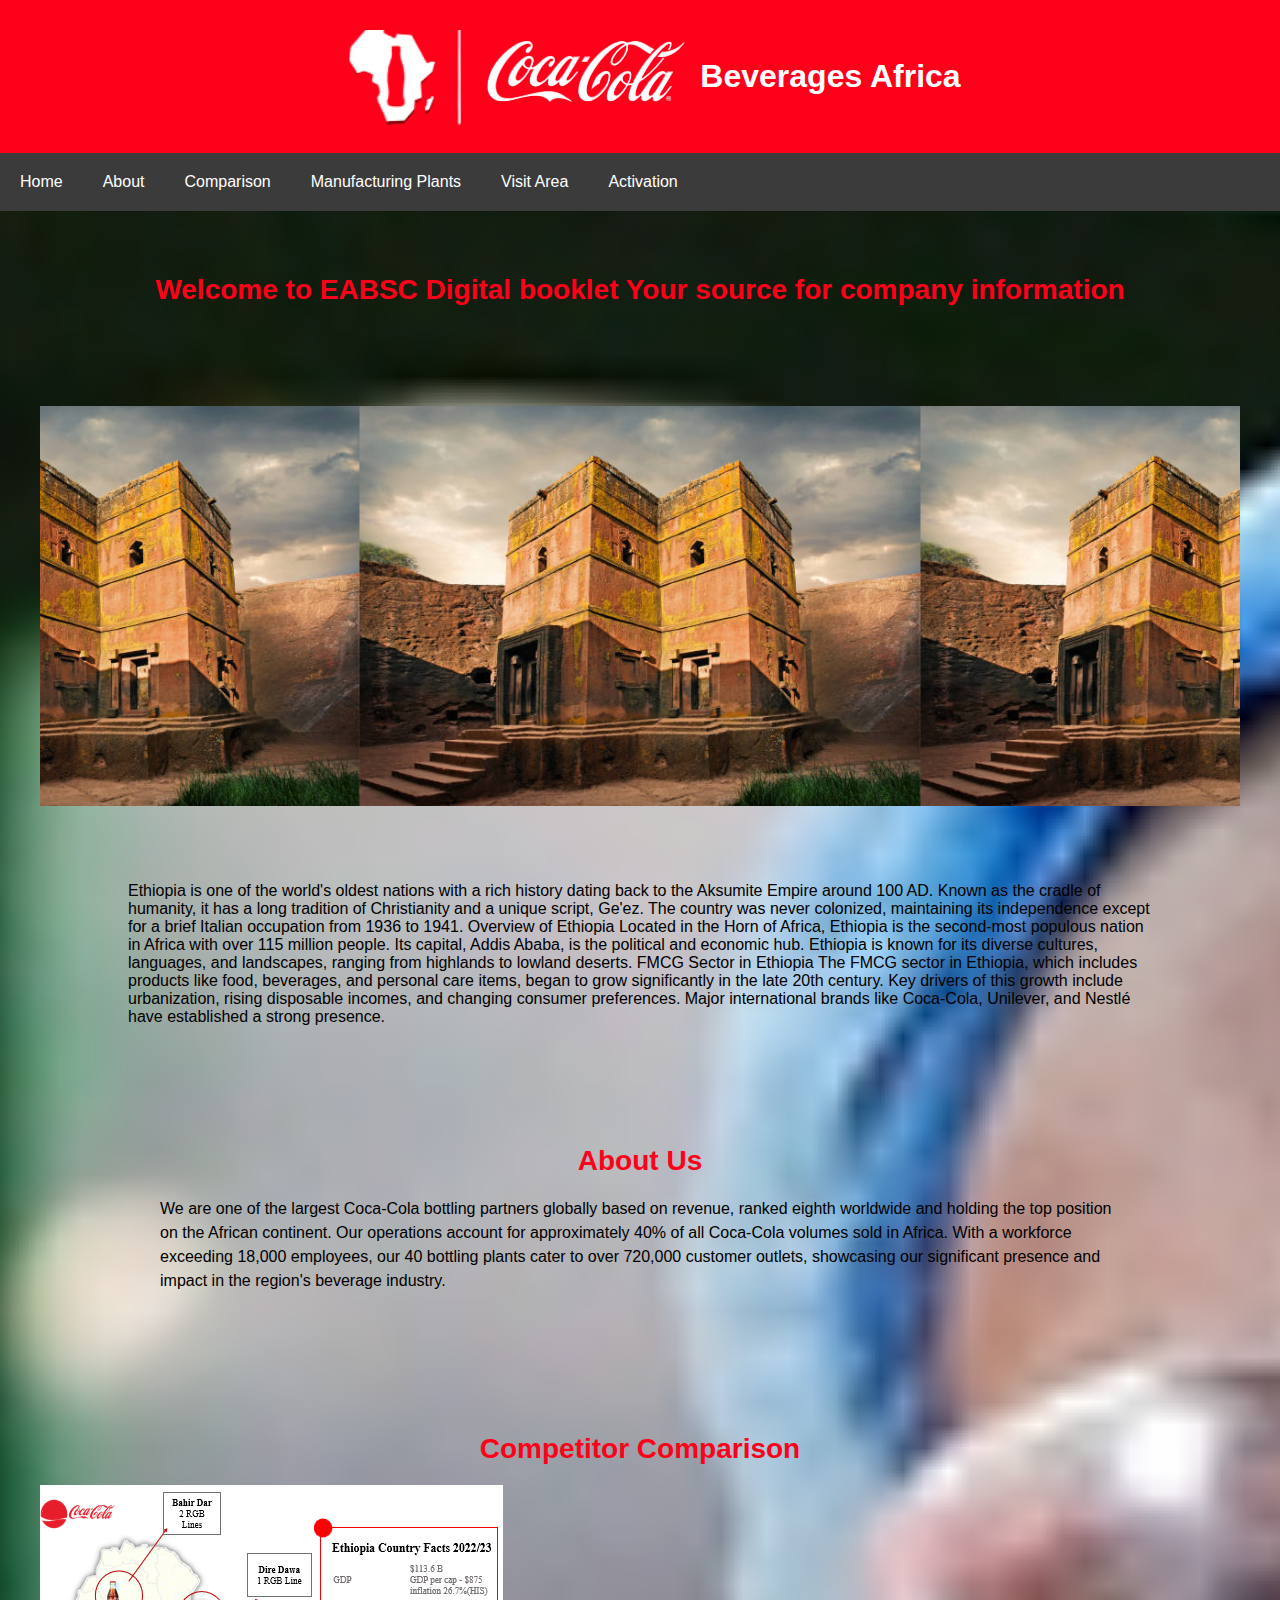
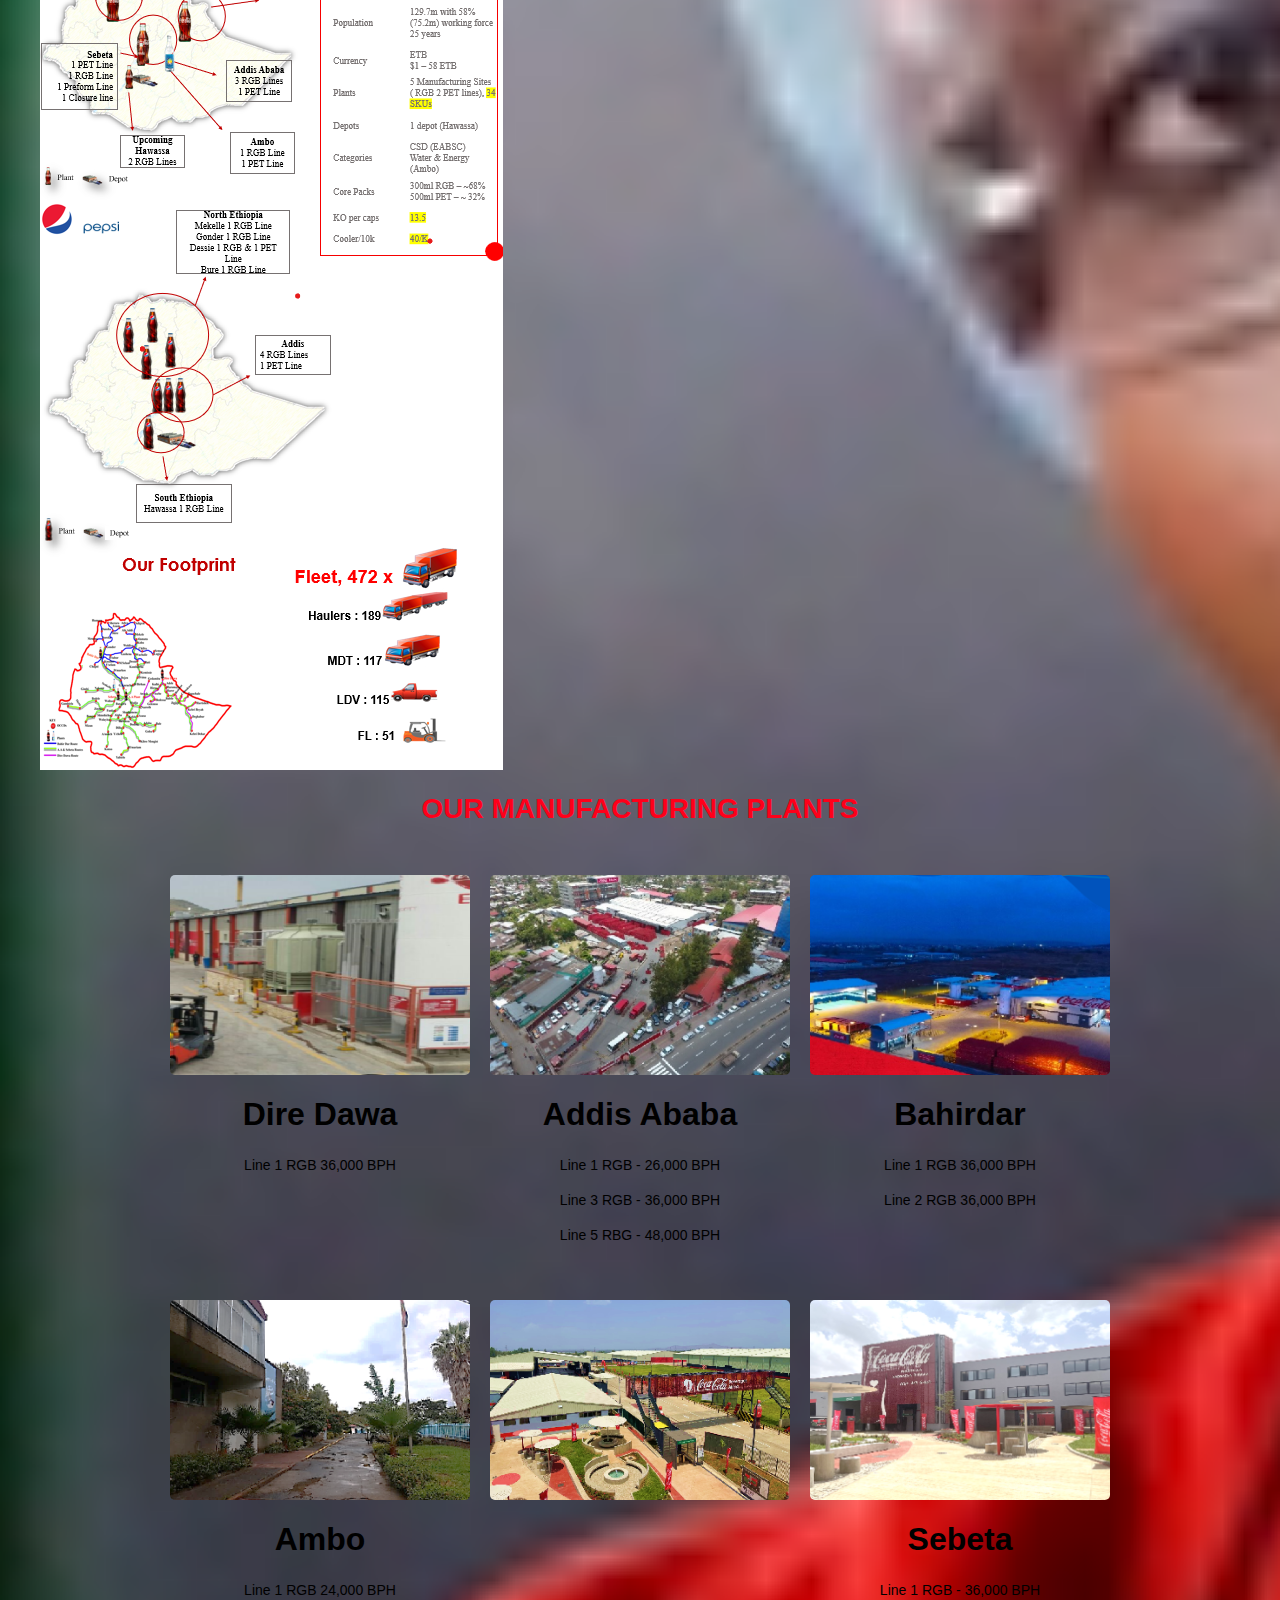
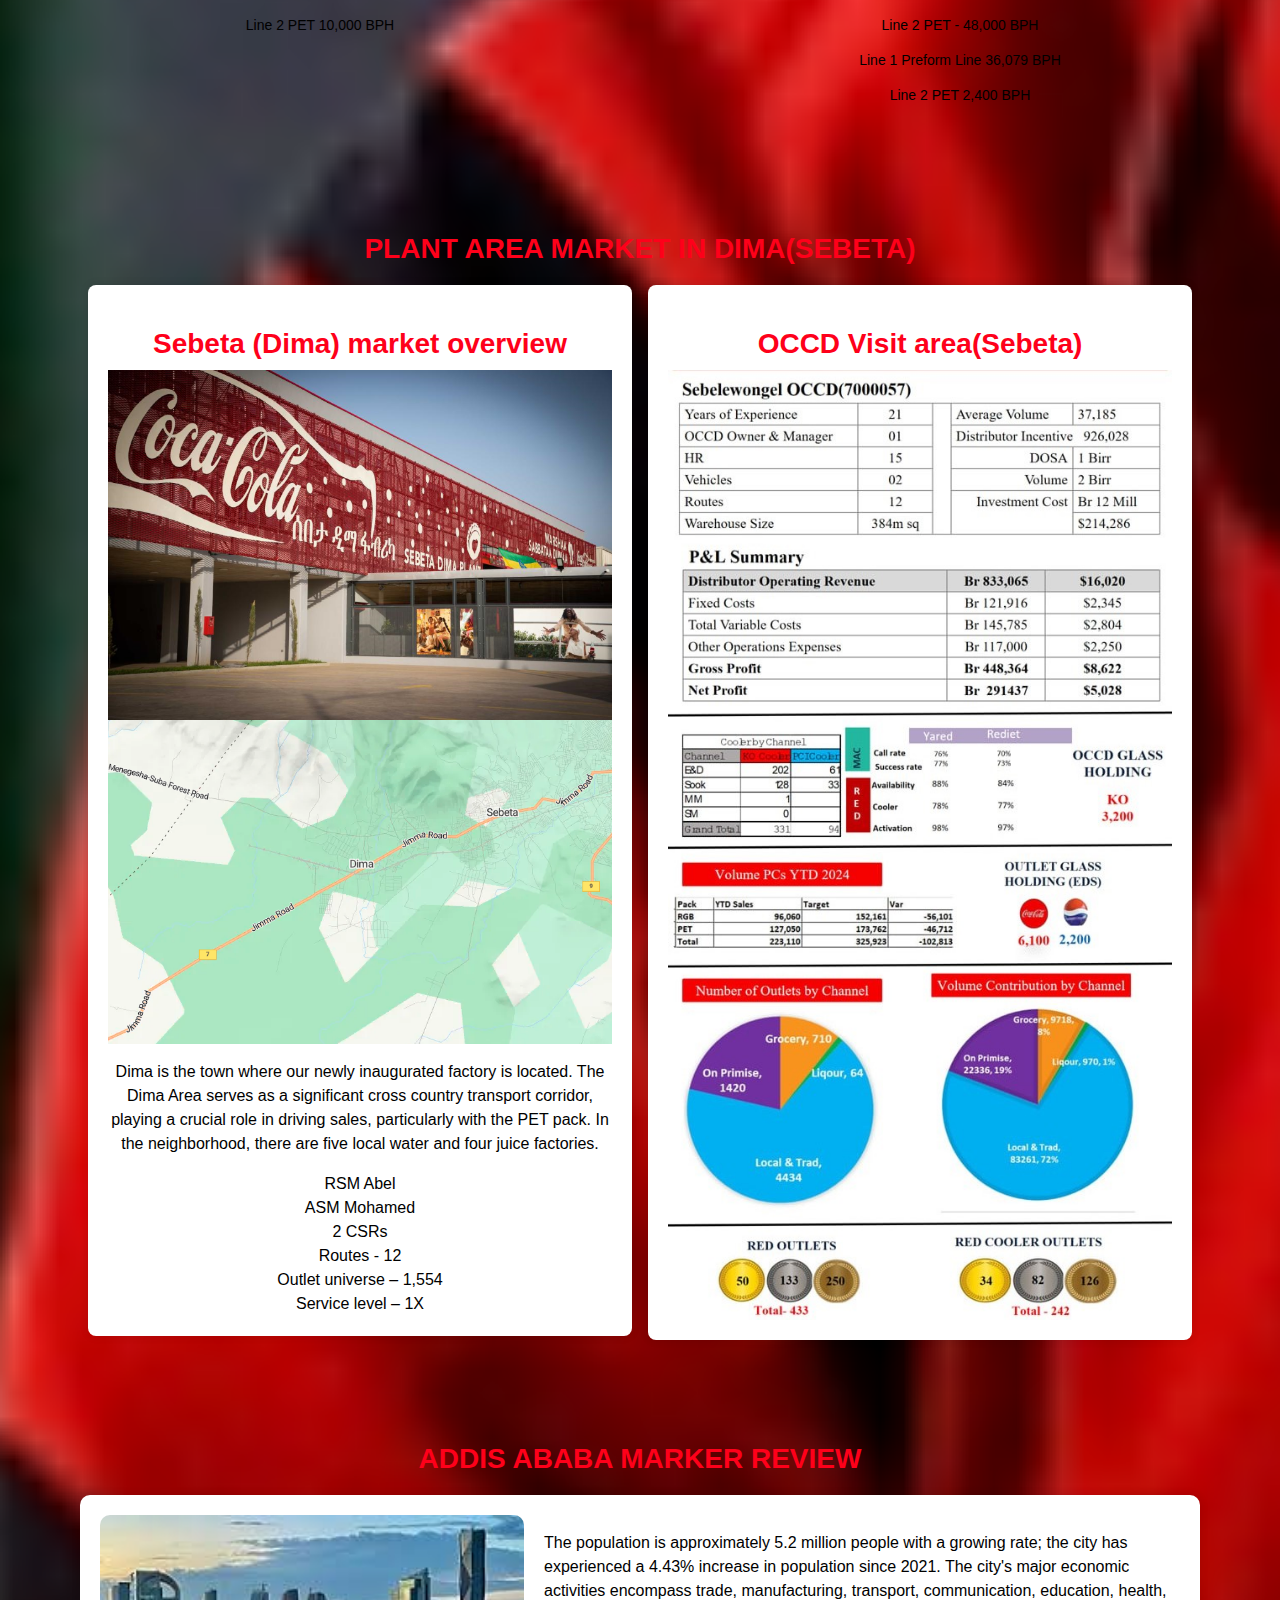
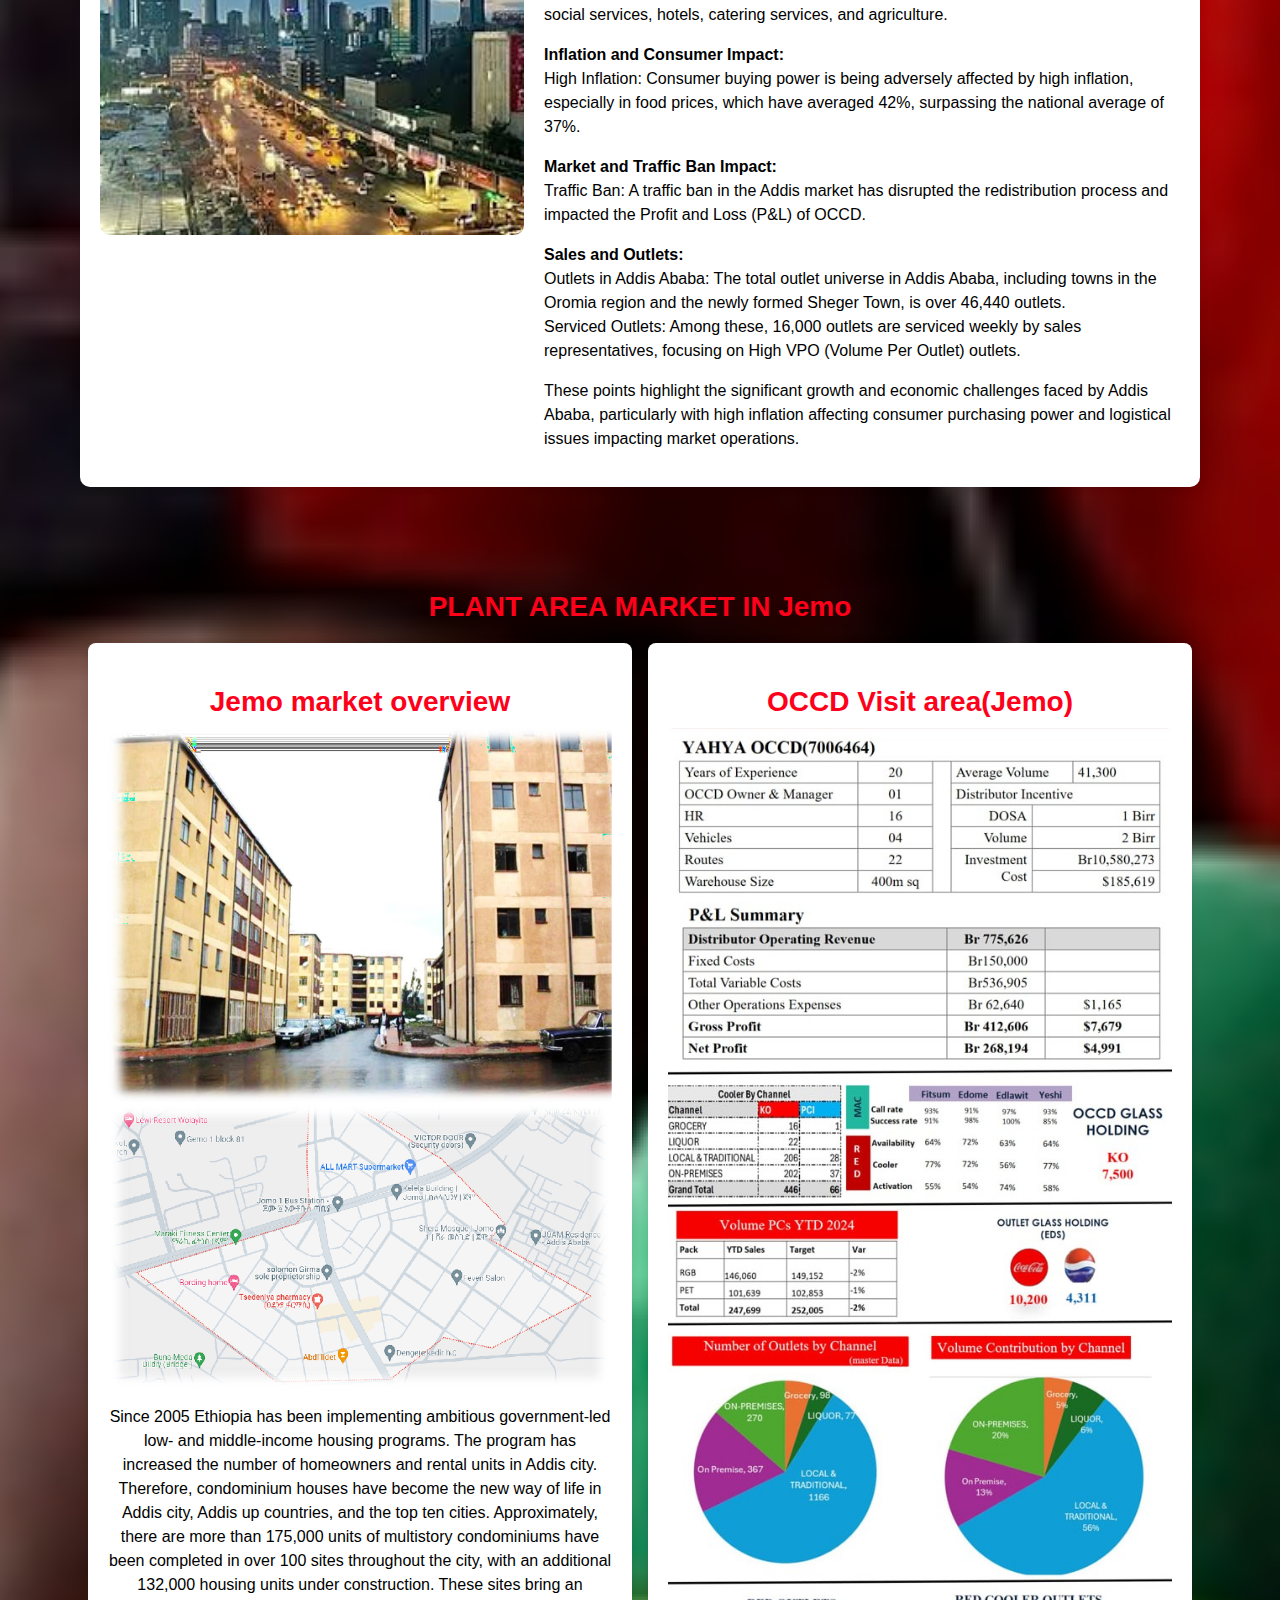
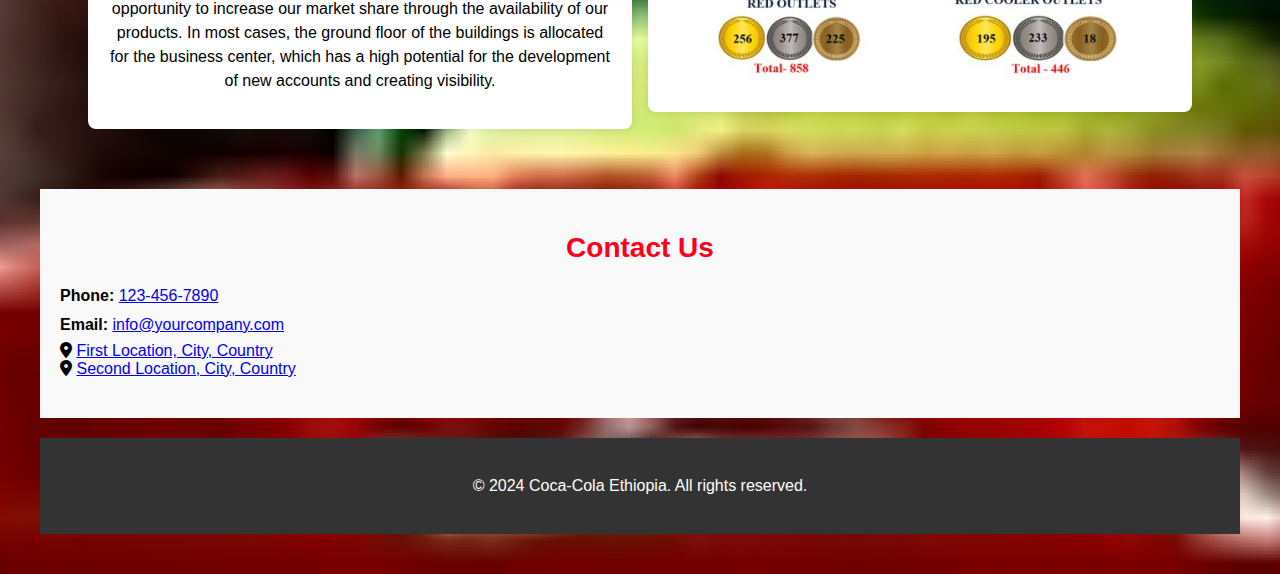
==== index.html @ 15360052 "Initial commit" ====
<!DOCTYPE html>
<html lang="en">

<head>
  <meta charset="UTF-8" />
  <meta name="viewport" content="width=device-width, initial-scale=1.0" />
  <title>Coca-Cola Ethiopia</title>
  <link rel="stylesheet" href="style.css" />
  <link rel="stylesheet" href="https://cdnjs.cloudflare.com/ajax/libs/font-awesome/6.5.2/css/all.min.css">

</head>

<body>
  <header>
    <img src="images/cocacola_logo2.png" alt="Addis Ababa" />
    <img src="images/coca logo-2.png" />
    <h1>Beverages Africa</h1>
  </header>

  <nav>
    <a href="#home">Home</a>
    <a href="#about">About </a>
    <a href="#description"> Comparison</a>
    <a href="#contact">Manufacturing Plants</a>
    <a href="#contact">Visit Area</a>
    <a href="#contact">Activation</a>
  </nav>

  <section id="home">
    <h2>
      Welcome to EABSC Digital booklet Your source for company information
    </h2>
  </section>
  <section class="slideshow-section">
    <div class="slideshow-container">
        <div class="slide fade" style="background-image: url('images/lalibela.jpg');"></div>
        <div class="slide fade" style="background-image: url('images/sofumer.jpg');"></div>
        <div class="slide fade" style="background-image: url('images/afar.jpg');"></div>
        <div class="slide fade" style="background-image: url('images/fasiledes.jpg');"></div>
        <div class="slide fade" style="background-image: url('images/jimma.jpg');"></div>
        <div class="slide fade" style="background-image: url('images/bluenile.jpg');"></div>
    </div>
</section>
<script src="script.js"></script>

<div class="container">
  <p>
    Ethiopia is one of the world's oldest nations with a
    rich history dating back to the Aksumite Empire around 100 AD. Known as
    the cradle of humanity, it has a long tradition of Christianity and a
    unique script, Ge'ez. The country was never colonized, maintaining its
    independence except for a brief Italian occupation from 1936 to 1941.
    Overview of Ethiopia Located in the Horn of Africa, Ethiopia is the
    second-most populous nation in Africa with over 115 million people. Its
    capital, Addis Ababa, is the political and economic hub. Ethiopia is
    known for its diverse cultures, languages, and landscapes, ranging from
    highlands to lowland deserts. FMCG Sector in Ethiopia The FMCG sector in
    Ethiopia, which includes products like food, beverages, and personal
    care items, began to grow significantly in the late 20th century. Key
    drivers of this growth include urbanization, rising disposable incomes,
    and changing consumer preferences. Major international brands like
    Coca-Cola, Unilever, and Nestlé have established a strong presence.<br /></p>
</div>
  <section id="about">
      <div class="container">
        <h2>About Us</h2>
        <p>
          We are one of the largest Coca-Cola bottling partners globally based on
          revenue, ranked eighth worldwide and holding the top position on the
          African continent. Our operations account for approximately 40% of all
          Coca-Cola volumes sold in Africa. With a workforce exceeding 18,000
          employees, our 40 bottling plants cater to over 720,000 customer outlets,
          showcasing our significant presence and impact in the region's beverage
          industry.
        </p>
      </div>
    
  </section>

  <section id="description">
    <h2>Competitor Comparison</h2>
    <div class="image-container">
      <img src="images/comparison3.png" />
    </div>
    <h2>OUR MANUFACTURING PLANTS</h2>
    <div class="container">
      <div class="row">
        <div class="column">
          <div class="image-wrapper">
            <img src="images/diredawa.png" alt="Description 1">
          </div>
          <h1>Dire Dawa</h1>

          <p>Line 1 RGB 36,000 BPH</p>

        </div>
        <div class="column">
          <div class="image-wrapper">
            <img src="images/addis.png" alt="Description 2">
          </div>
          <h1> Addis Ababa</h1>
          <p> Line 1 RGB - 26,000 BPH</p>
           <p>Line 3 RGB - 36,000 BPH</p> 
            <p>Line 5 RBG - 48,000 BPH </p>
         
        </div>
        <div class="column">
          <div class="image-wrapper">
            <img src="images/bahirdar.png" alt="Description 3">
          </div>
          <h1>Bahirdar</h1>
          <p>Line 1 RGB 36,000 BPH</p>
           <p> Line 2 RGB 36,000 BPH</p>
        </div>
      </div>
      <div class="row">
        <div class="column">
          <div class="image-wrapper">
            <img src="images/ambo.png" Description 4">
          </div>
          <h1>Ambo</h1>
          <p>Line 1 RGB 24,000 BPH</p>
            <p>Line 2 PET  10,000 BPH  </p>          
          
        </div>
        <div class="column">
          <div class="image-wrapper">
            <img src="images/s.png" alt="Description 5">
          </div>
          
        </div>
        <div class="column">
          <div class="image-wrapper">
            <img src="images/s2.png" alt="Description 6">
          </div>
          <h1>Sebeta</h1>
          <p>Line 1 RGB - 36,000 BPH</p>
           <p>Line 2 PET - 48,000 BPH </p> 
           <p>Line 1 Preform Line 36,079 BPH </p> 
            <p>Line 2 PET 2,400 BPH </p>        
        </div>
      </div>
    </div>
    </div>
    </div>
    <section>
      
      <h2>PLANT AREA MARKET IN DIMA(SEBETA)</h2>
      <div class="building-container">
        <div class="building">
          <h2>Sebeta (Dima) market overview</h2>
          <img src="images/dima.png">
          <img src="images/dimalocation.png" />
          <p>Dima is the town where our newly inaugurated factory is located.
            The Dima Area serves as a significant cross country transport corridor, playing a crucial role in driving
            sales, particularly with the PET pack.
            In the neighborhood, there are five local water and four juice factories.</p>
            <p class="list">RSM Abel </p>
            <p class="list">ASM  Mohamed</p> 
            <p class="list">2 CSRs </p> 
            <p class="list">Routes - 12</p>
            <p class="list">Outlet universe – 1,554</p>
            <p class="list">Service level – 1X </p>
        </div>

        <div class="building">
          <h2>OCCD Visit area(Sebeta)</h2>
          <img src="images/sebeta.jpg">
        </div>
      </div>

    </section>
    <section>
      <h2> ADDIS ABABA MARKER REVIEW</h2>
      <div class="city-overview">
        <img src="images/AA.jpg">
        <div class="description">
          <p>
            The population is approximately 5.2 million people with a growing rate; the city has experienced a 4.43%
            increase in population since 2021. The city's major economic activities encompass trade, manufacturing,
            transport, communication, education, health, social services, hotels, catering services, and agriculture.
          </p>
          <p>
            <b>Inflation and Consumer Impact:</b><br>
            High Inflation: Consumer buying power is being adversely affected by high inflation, especially in food
            prices, which have averaged 42%, surpassing the national average of 37%.
          </p>
          <p>
            <b>Market and Traffic Ban Impact:</b><br>
            Traffic Ban: A traffic ban in the Addis market has disrupted the redistribution process and impacted the
            Profit and Loss (P&L) of OCCD.
          </p>
          <p>
            <b>Sales and Outlets:</b><br>
            Outlets in Addis Ababa: The total outlet universe in Addis Ababa, including towns in the Oromia region and
            the newly formed Sheger Town, is over 46,440 outlets.<br>
            Serviced Outlets: Among these, 16,000 outlets are serviced weekly by sales representatives, focusing on High
            VPO (Volume Per Outlet) outlets.
          </p>
          <p>
            These points highlight the significant growth and economic challenges faced by Addis Ababa, particularly
            with high inflation affecting consumer purchasing power and logistical issues impacting market operations.
          </p>
        </div>
      </div>
    </section>

    
    <section>

      <h2>PLANT AREA MARKET IN Jemo</h2>
      <div class="building-container">
          <div class="building">
              <h2>Jemo market overview</h2>
              <img src="images/jemo.png">
              <img src="images/jemo location.png" />
              <p>Since 2005 Ethiopia has been implementing ambitious government-led low- and middle-income housing programs.
                  The program has increased the number of homeowners and rental units in Addis city. Therefore, condominium
                  houses have become the new way of life in Addis city, Addis up countries, and the top ten cities.
                  Approximately, there are more than 175,000 units of multistory condominiums have been completed in over 100
                  sites throughout the city, with an additional 132,000 housing units under construction.
                  These sites bring an opportunity to increase our market share through the availability of our products. In
                  most cases, the ground floor of the buildings is allocated for the business center, which has a high
                  potential for the development of new accounts and creating visibility.
              </p>
          </div>
  
          <div class="building">
              <h2>OCCD Visit area(Jemo)</h2>
              <img src="images/occd(jemo).jpg">
          </div>
      </div>
  
  </section>
  <section id="contact">
    <h2>Contact Us</h2>
    <div class="contact-info">
      <p><strong>Phone:</strong> <a href="tel:+1234567890">123-456-7890</a></p>
      <p><strong>Email:</strong> <a href="mailto:info@yourcompany.com">info@yourcompany.com</a></p>
      <div class="locations">
        <i class="fas fa-location-dot"></i>
        <a href="https://www.google.com/maps/place/First+Location" target="_blank">First Location, City, Country</a>
      </div>
      <div class="location">
        <i class="fas fa-location-dot"></i>
        <a href="https://www.google.com/maps/place/Second+Location" target="_blank">Second Location, City, Country</a>
      </div>

    </div>
  </section>

  <footer>
    <p>&copy; 2024 Coca-Cola Ethiopia. All rights reserved.</p>
  </footer>
</body>

</html>
---- style.css ----
body {
  font-family: Arial, sans-serif;
  margin: 0;
  padding: 0;
  
    background-image: url('images/background1.jpg'); /* Replace 'images/background.jpg' with your actual image path */
    background-size: cover;
    background-position: center;
    background-repeat: no-repeat;
  
  
}
.list {
  margin: 0;
  padding: 0;
}
/* Header Styles */
header {
  background-color: #fe001a;
  display: flex;
  color: #fff;
  padding: 0% ;
  align-items: center;
  justify-content: center;
}

/* Navigation Styles */
nav {
  background-color:#3c3b3b;
  color: #fff;
  display:flex;
  padding: 10px 0;
}

nav a {
  color: #fff;
  padding: 10px 20px;
  text-decoration: none;
}

nav a:hover {
  background-color: #fe001a;
}

/* Region Sections Styles */
section {
  padding: 40px;
}
.slideshow-section {
  height: 400px; /* Set the height of the slideshow section */
  position: relative;
  overflow: hidden;
}

.slideshow-container {
  width: 100%;
  height: 100%;
  position: relative;
}

.slide {
  display: none;
  position: absolute;
  top: 0;
  left: 0;
  width: 100%; /* Ensure slide width matches container */
  height: 100%; /* Ensure slide height matches container */
  background-size: contain; /* Ensure image fits within slide without cropping */
  background-position: center; /* Center the background image */
}

.fade {
  animation: fadeEffect 2s ease-in-out infinite;
}

@keyframes fadeEffect {
  from { opacity: 0; }
  to { opacity: 1; }
}
#dima{
  display: flex;
  text-align: center;
}

section h2 {
  color: #fe001a;
  font-size: 28px;
  margin-bottom: 20px;
  text-align: center;
}

section p {
  line-height: 1.5;
}

/* Image and Chart Styles */
.image-container {
  display: flex;
  justify-content:lefy;
  margin-bottom: 20px;
  width: 100%;
  height: 100%;
}

.image-container img {
  max-width: 100%;
  height: auto;
}
.building-container {
  display: flex;
  justify-content: space-around;
  align-items: flex-start; /* Ensures items start at the top */
  margin-top: 20px;
}

.building {
  width: 45%;
  padding: 20px;
  background-color: #fff;
  border-radius: 8px;
  box-shadow: 0 0 10px rgba(0, 0, 0, 0.1);
  text-align: center;
  display: flex; /* Use flexbox for vertical alignment */
  flex-direction: column; /* Stack elements vertically */
}

.building h2 {
  margin-bottom: 10px;
}

.building img {
  max-width: 100%; /* Ensures images don't exceed container width */
  height: auto; /* Maintains aspect ratio */
  object-fit: cover; /* Ensures images cover the entire container */
  flex-grow: 1; /* Allows the image to grow and fill the space */
}
.container {
  width: 80%;
  margin: 0 auto;
  padding: 20px;
}

.row {
  display: flex;
  justify-content: space-between;
  margin-bottom: 20px;
}

.column {
  flex: 1;
  padding: 10px;
  justify-content: space-between;
  text-align: center;
}

.image-wrapper {
  width: 100%;
  height: 200px; /* Fixed height for consistency */
  overflow: hidden; /* Hide overflow */
}

.image-wrapper img {
  width: 100%;
  height: 100%;
  object-fit: cover; /* Ensure the image covers the area while maintaining aspect ratio */
  border-radius: 5px;
}

.column p {
  margin-top: 10px;
  font-size: 14px;
}
.city-overview {
  display: flex;
  align-items: flex-start;
  background-color: white;
  padding: 20px;
  box-shadow: 0 0 10px rgba(0, 0, 0, 0.1);
  border-radius: 10px;
}

.city-overview img {
  flex: 2;
  width: 100%;
  height: auto;
  margin-right: 20px;
  border-radius: 10px;
}

.city-overview .description {
  flex: 3;
}

.chart-container {
  display: flex;
  justify-content: center;
  margin-bottom: 20px;
}

.chart-container img {
  max-width: 100%;
  height: auto;
}

/* Footer Styles */
footer {
  background-color: #333;
  color: #fff;
  padding: 20px;
  text-align: center;
}
section#contact {
  background-color: #f9f9f9;
  padding: 20px;
  margin: 20px 0;
}

.contact-info {
  margin-bottom: 20px;
}

.contact-info p {
  margin: 5px 0;
}

form {
  background-color: #fff;
  padding: 20px;
  border-radius: 5px;
}

.form-group {
  margin-bottom: 10px;
}

label {
  display: block;
  font-weight: bold;
}

input[type="text"],
input[type="email"],
textarea {
  width: 100%;
  padding: 5px;
  border: 1px solid #ccc;
  border-radius: 4px;
}

button[type="submit"] {
  background-color: #007bff;
  color: #fff;
  padding: 10px 20px;
  border: none;
  border-radius: 4px;
  cursor: pointer;
}
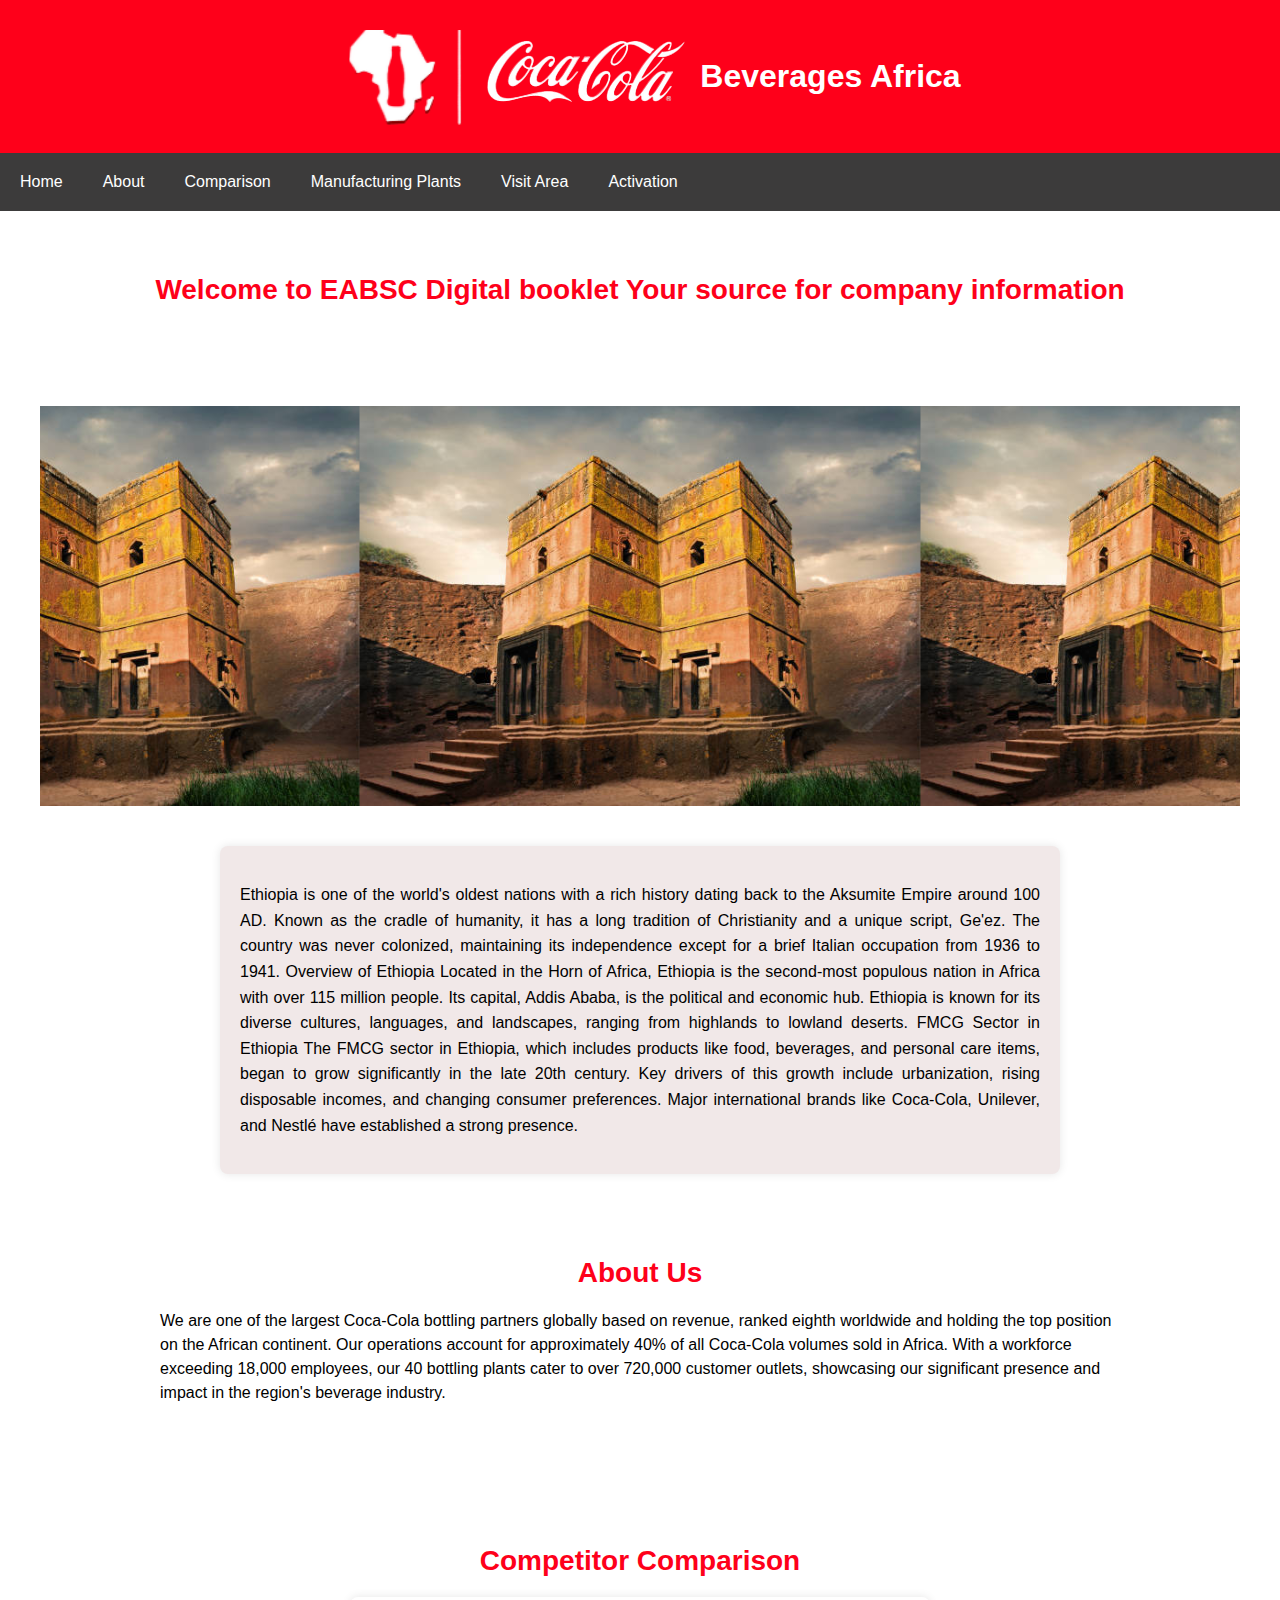
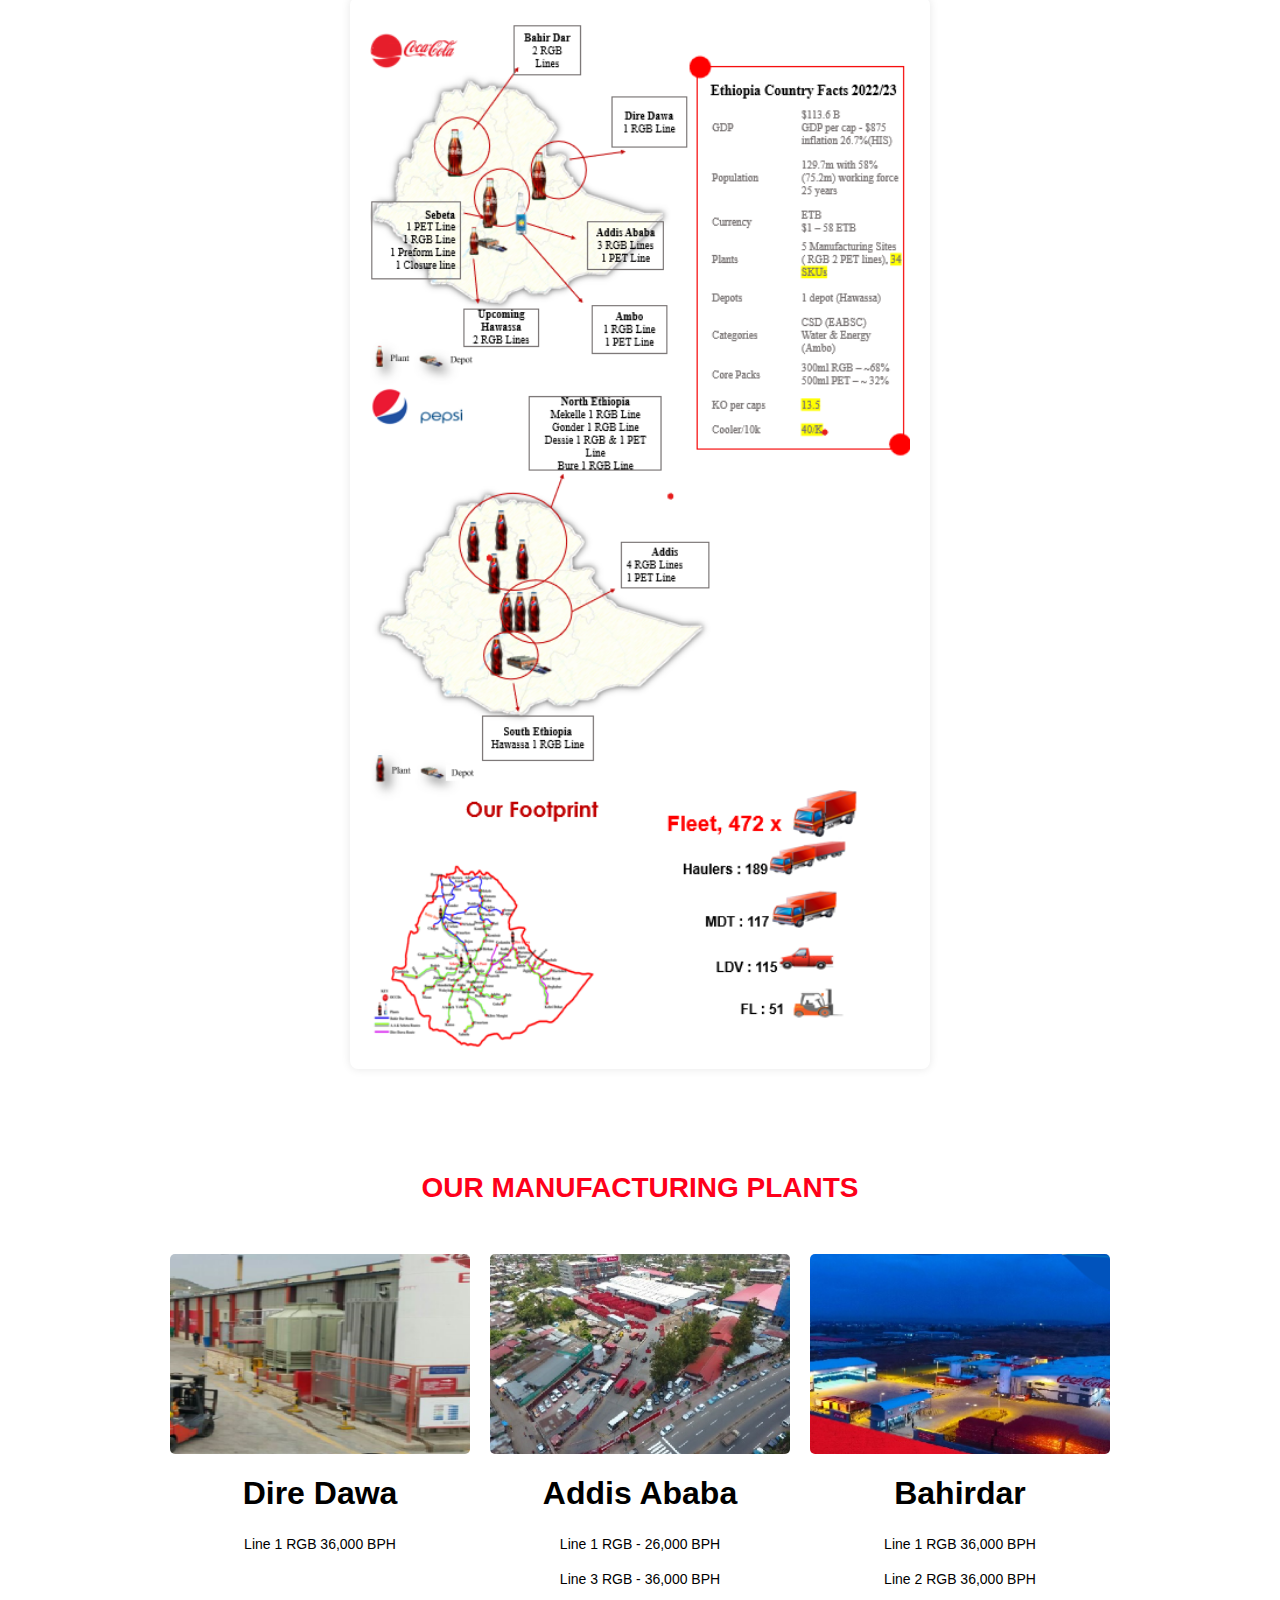
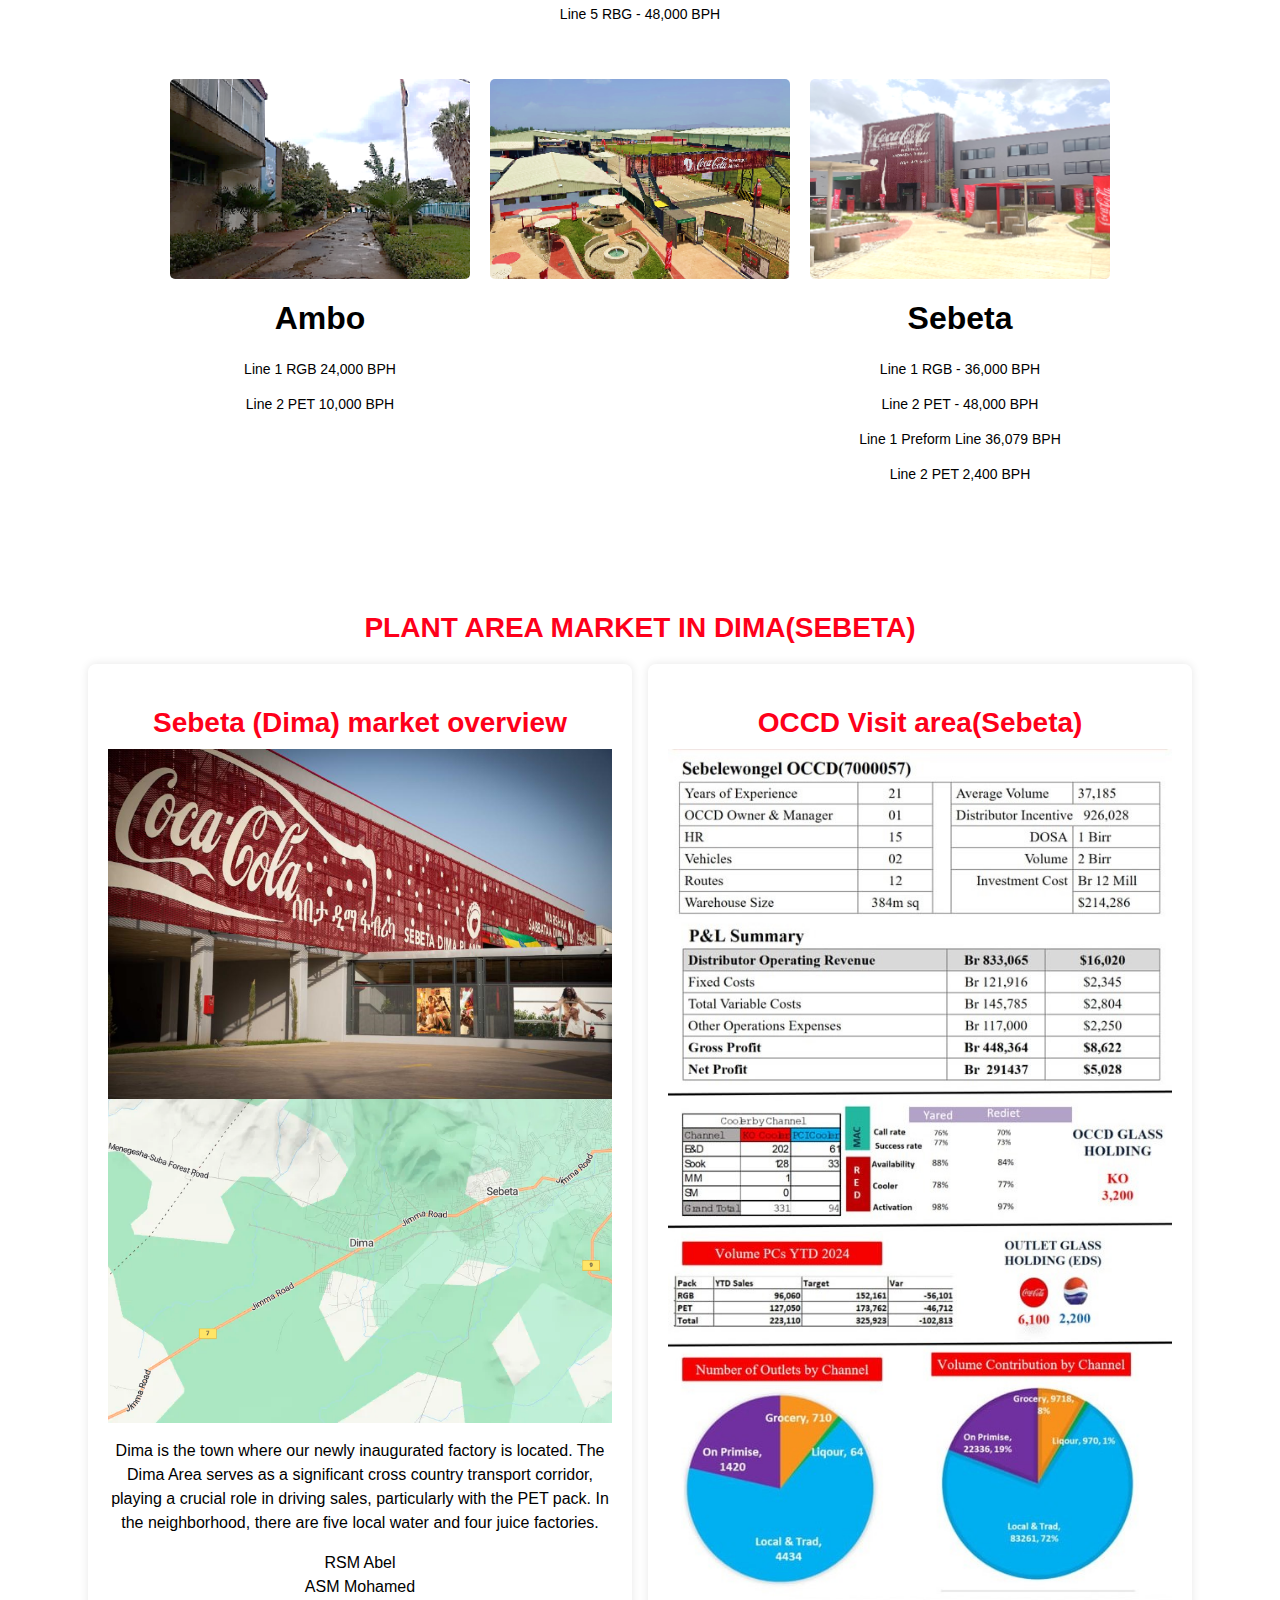
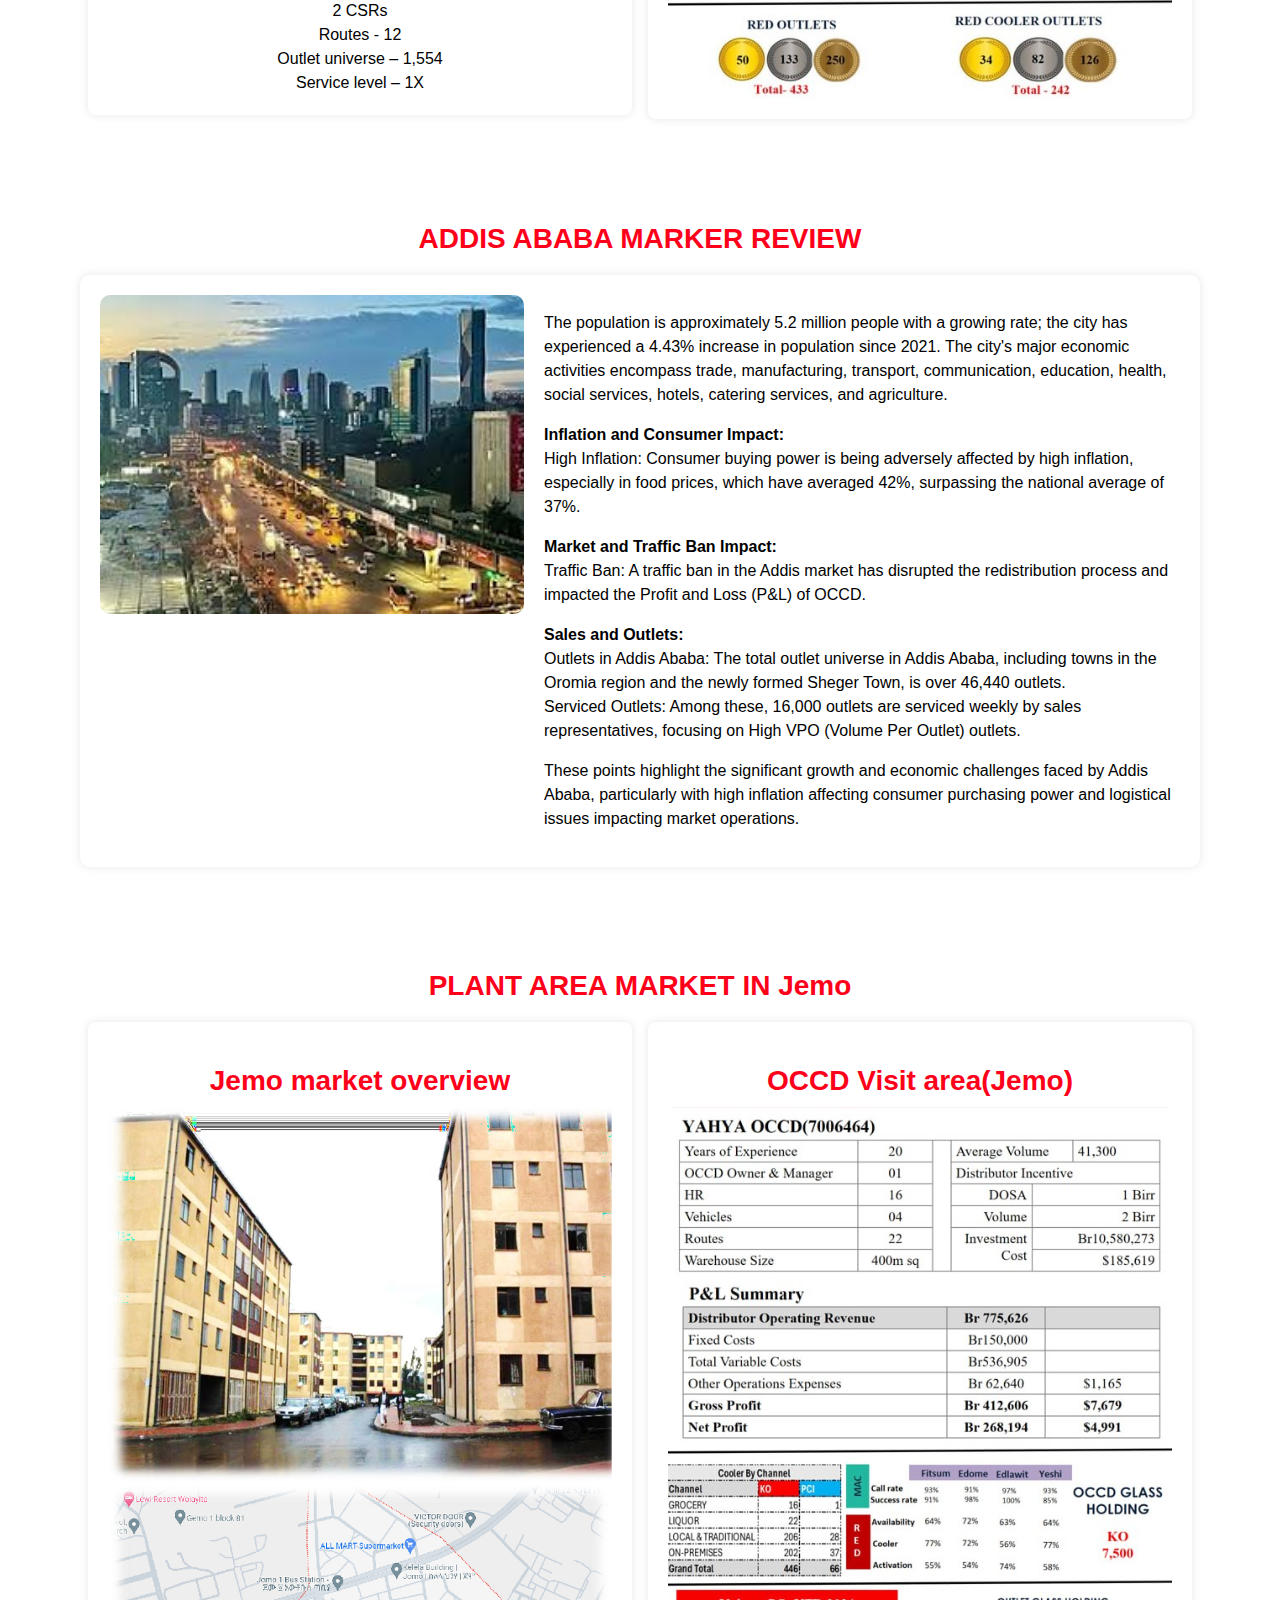
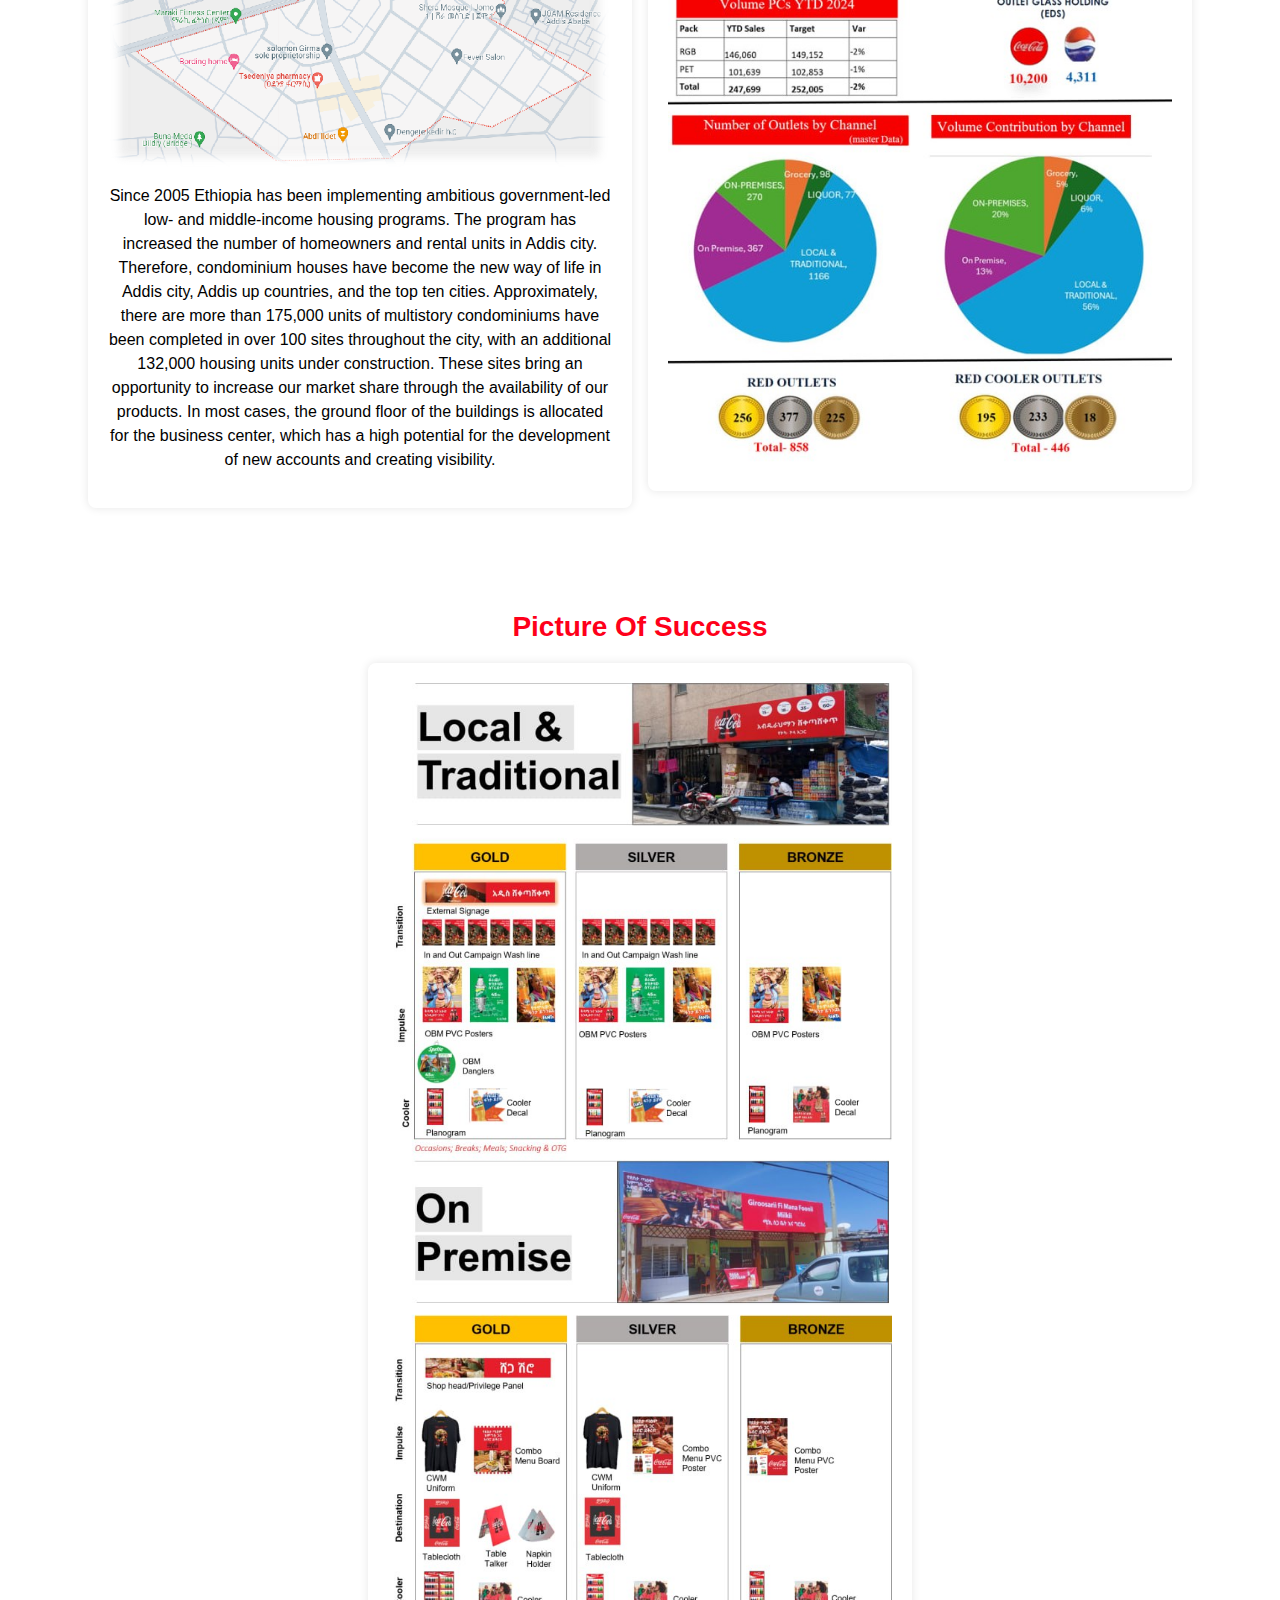
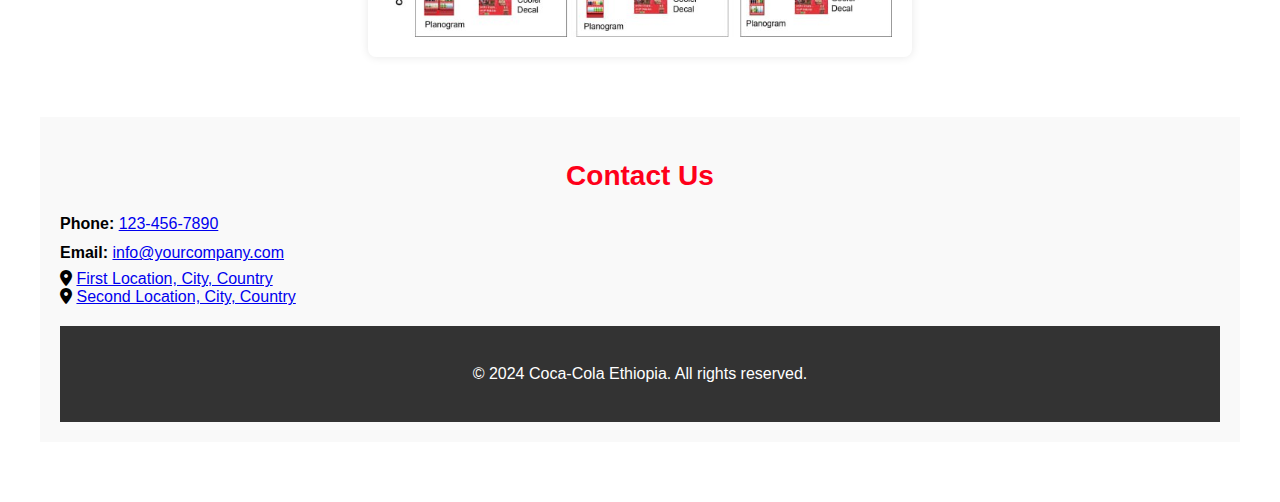
==== commit 97e139ef: "commit" ====
--- a/index.html
+++ b/index.html
@@ -20,10 +20,10 @@
   <nav>
     <a href="#home">Home</a>
     <a href="#about">About </a>
-    <a href="#description"> Comparison</a>
-    <a href="#contact">Manufacturing Plants</a>
-    <a href="#contact">Visit Area</a>
-    <a href="#contact">Activation</a>
+    <a href="#comparison"> Comparison</a>
+    <a href="#manufacturing">Manufacturing Plants</a>
+    <a href="visitarea.html">Visit Area</a>
+    <a href="#activation">Activation</a>
   </nav>
 
   <section id="home">
@@ -43,7 +43,7 @@
 </section>
 <script src="script.js"></script>
 
-<div class="container">
+<div class="custom-container">
   <p>
     Ethiopia is one of the world's oldest nations with a
     rich history dating back to the Aksumite Empire around 100 AD. Known as
@@ -77,11 +77,16 @@
     
   </section>
 
-  <section id="description">
+  <section id="comparison">
     <h2>Competitor Comparison</h2>
-    <div class="image-container">
-      <img src="images/comparison3.png" />
-    </div>
+    <div class="building-container">
+      <div class="building">
+        <img src="images/comparison3.png" />
+      </div>
+      
+    </div>
+  </section>
+    <section id="manufacturing">
     <h2>OUR MANUFACTURING PLANTS</h2>
     <div class="container">
       <div class="row">
@@ -232,6 +237,15 @@
       </div>
   
   </section>
+  <section id="activation">
+    <h2>Picture Of Success</h2>
+    <div class="building-container">
+      <div class="building">
+        <img src="images/activation.jpg" />
+      </div>
+      
+    </div>
+</section>
   <section id="contact">
     <h2>Contact Us</h2>
     <div class="contact-info">
@@ -247,7 +261,10 @@
       </div>
 
     </div>
-  </section>
+
+    
+    
+  
 
   <footer>
     <p>&copy; 2024 Coca-Cola Ethiopia. All rights reserved.</p>
--- a/style.css
+++ b/style.css
@@ -2,11 +2,11 @@
   font-family: Arial, sans-serif;
   margin: 0;
   padding: 0;
-  
-    background-image: url('images/background1.jpg'); /* Replace 'images/background.jpg' with your actual image path */
+/*   
+    background-image: url('images/background1.jpg'); /* Replace 'images/background.jpg' with your actual image path 
     background-size: cover;
     background-position: center;
-    background-repeat: no-repeat;
+    background-repeat: no-repeat; */
   
   
 }
@@ -92,7 +92,24 @@
 section p {
   line-height: 1.5;
 }
-
+.custom-container {
+  max-width: 800px; /* Adjust the maximum width as per your design */
+  margin: 0 auto; /* Center the container horizontally */
+  padding: 20px; /* Add padding for spacing */
+  background-color: #f1e8e8; /* Background color of the container */
+  border-radius: 8px; /* Rounded corners for aesthetics */
+  box-shadow: 0 0 10px rgba(0, 0, 0, 0.1); /* Drop shadow for depth */
+  text-align: justify; /* Justify text for a clean look */
+}
+
+.custom-container h2 {
+  text-align: center; /* Center align the heading */
+  color: #333; /* Adjust heading color */
+}
+
+.custom-container p {
+  line-height: 1.6; /* Increase line height for readability */
+}
 /* Image and Chart Styles */
 .image-container {
   display: flex;
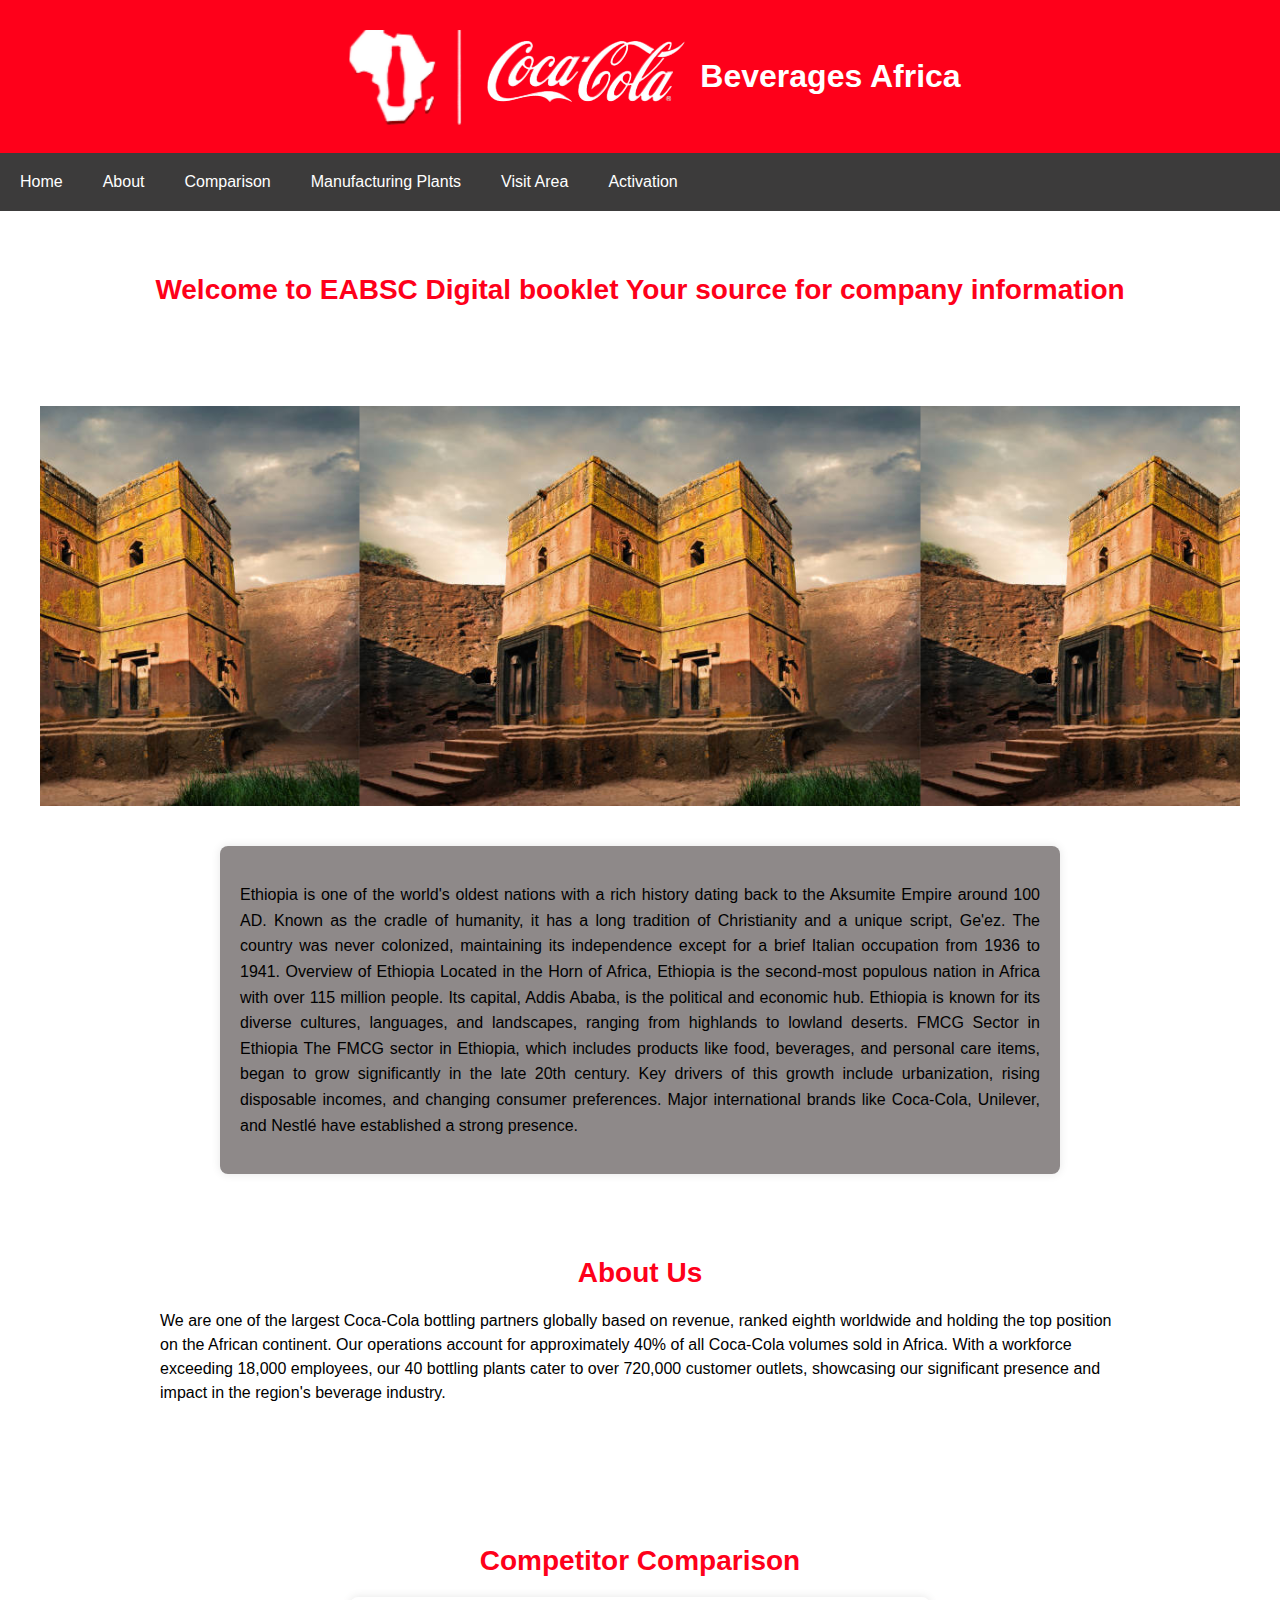
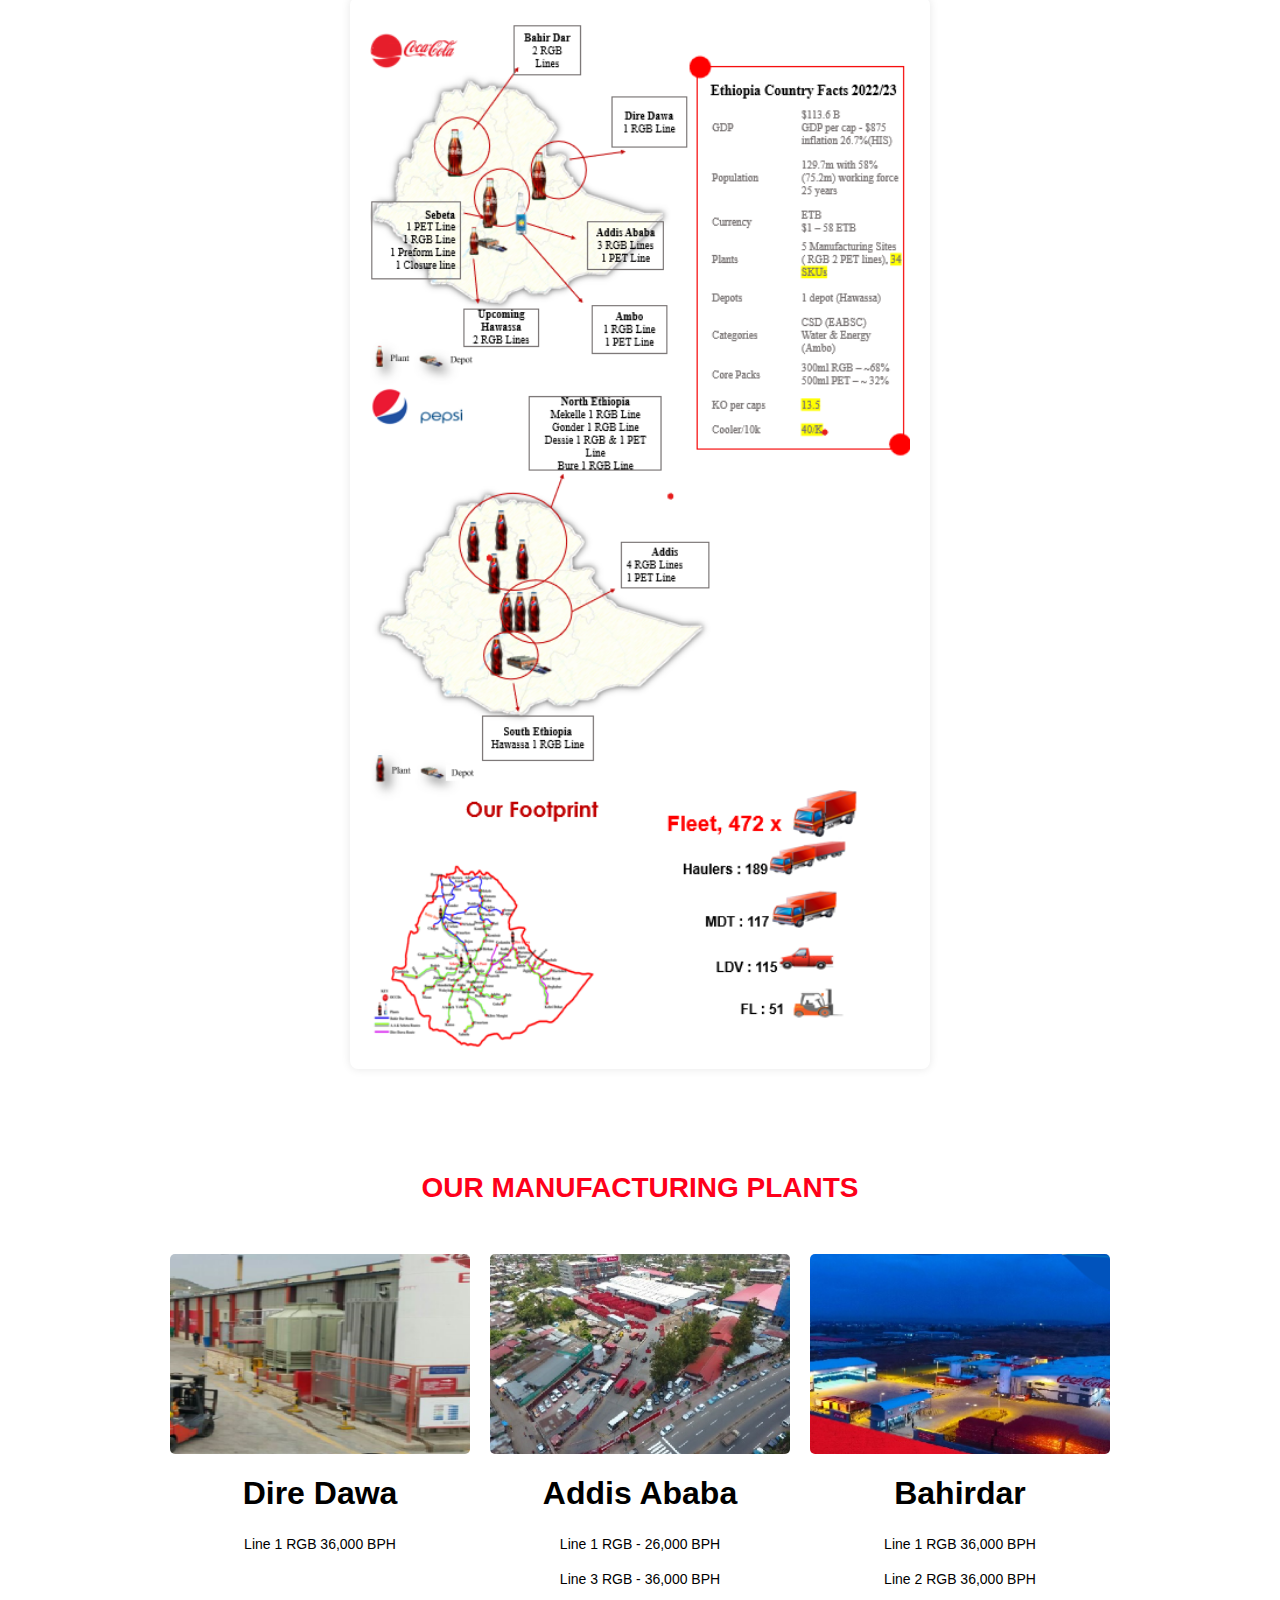
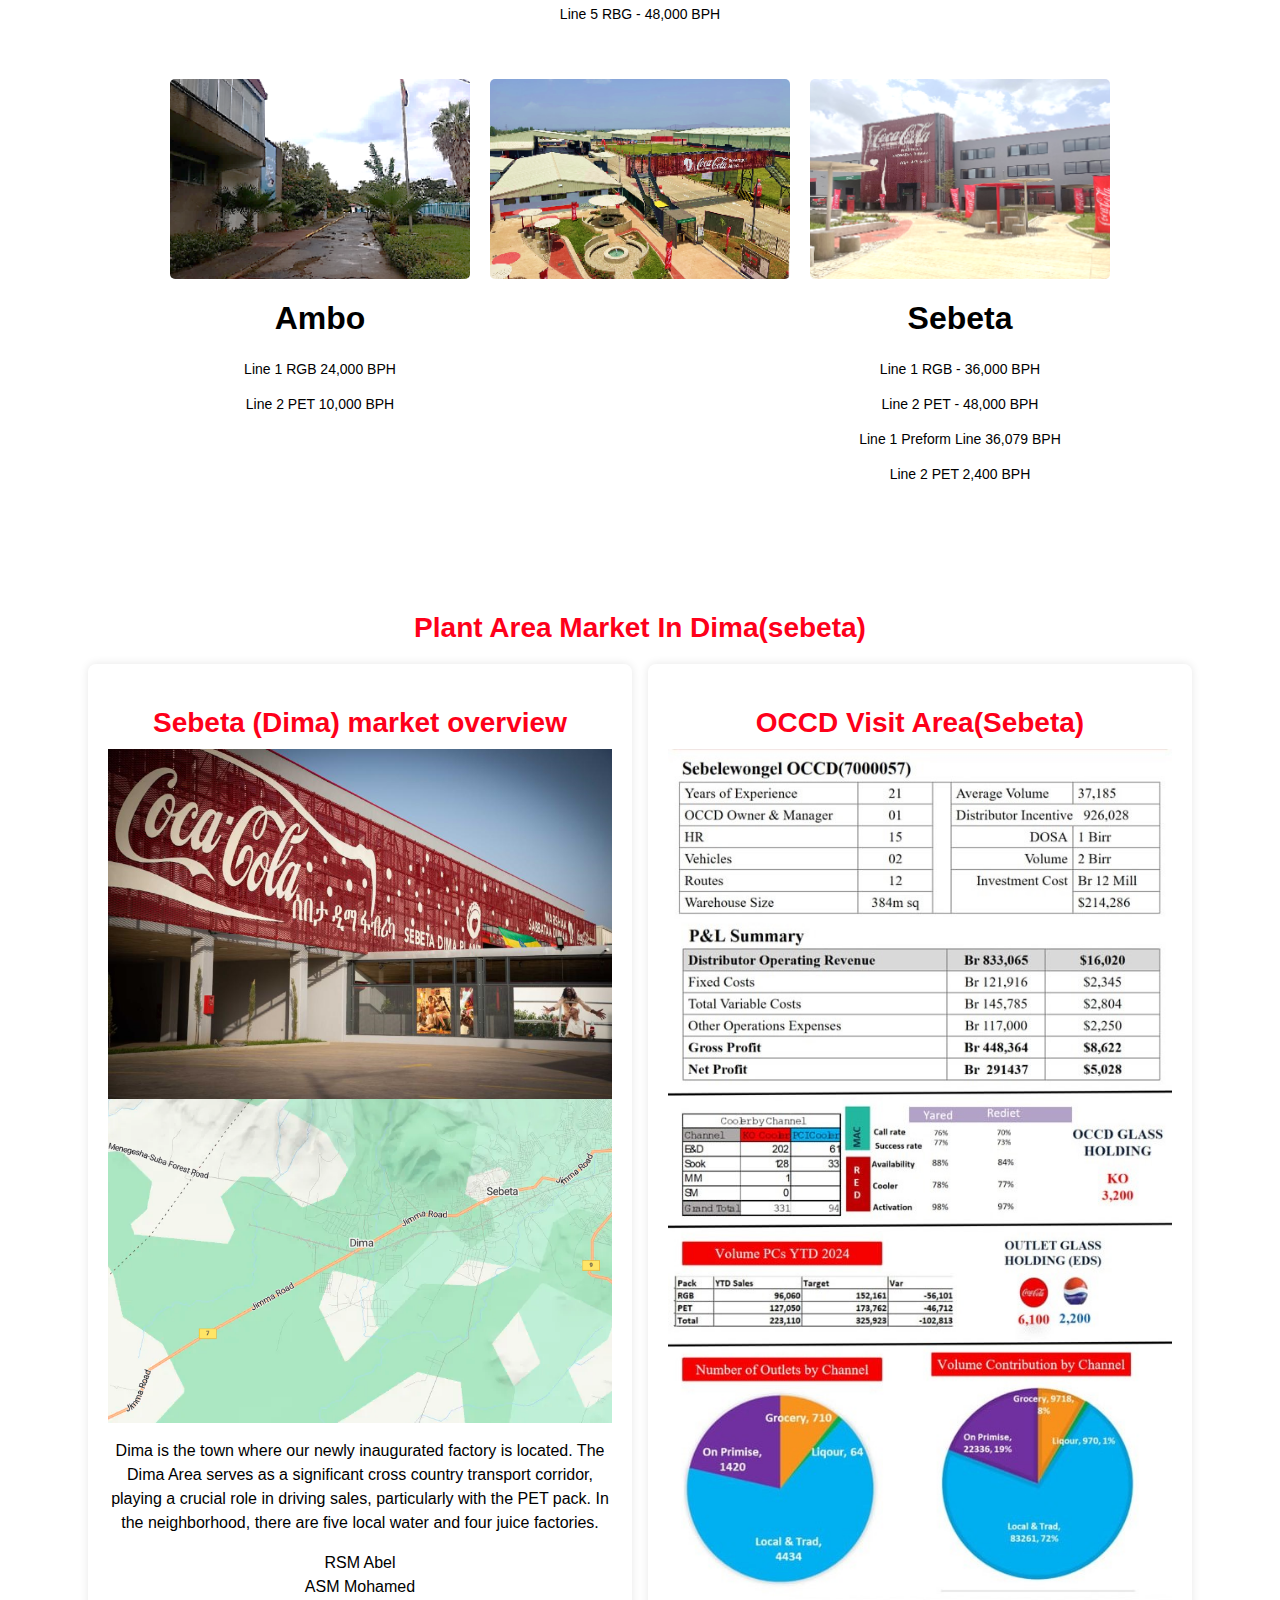
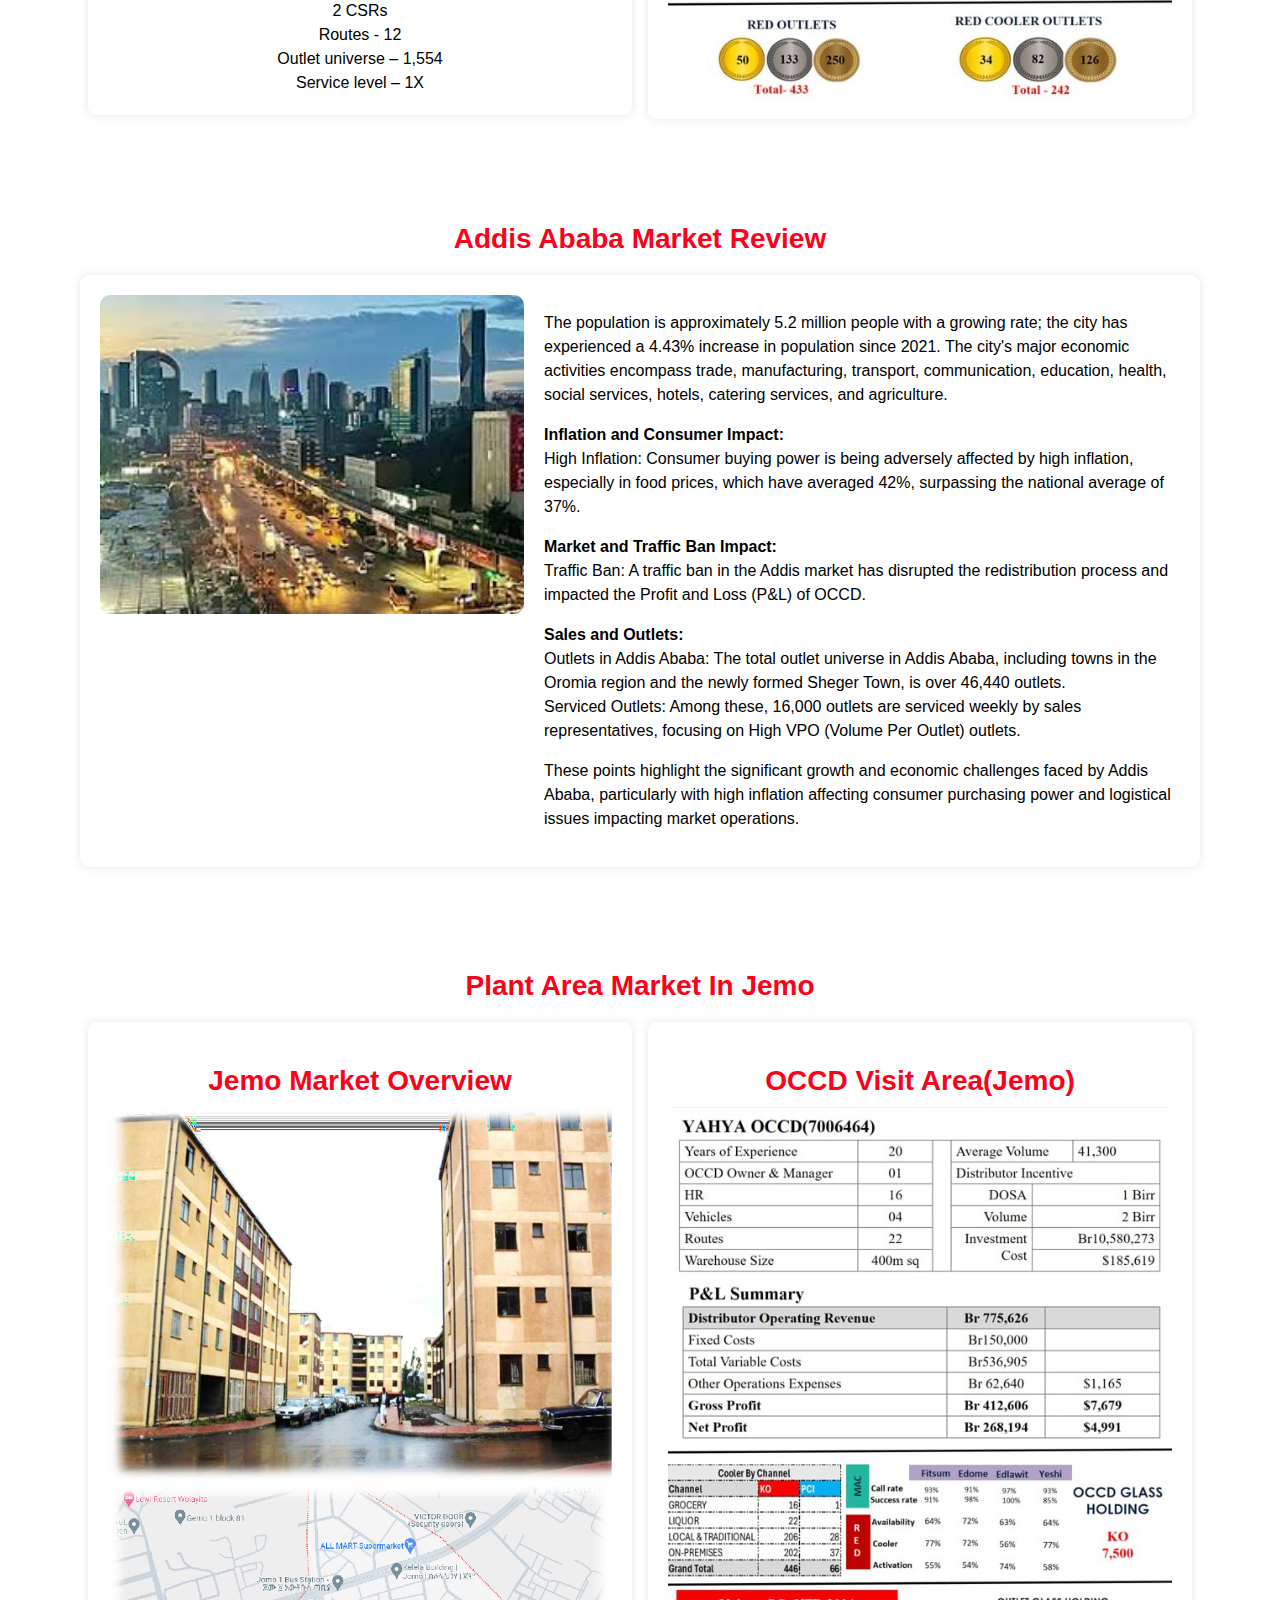
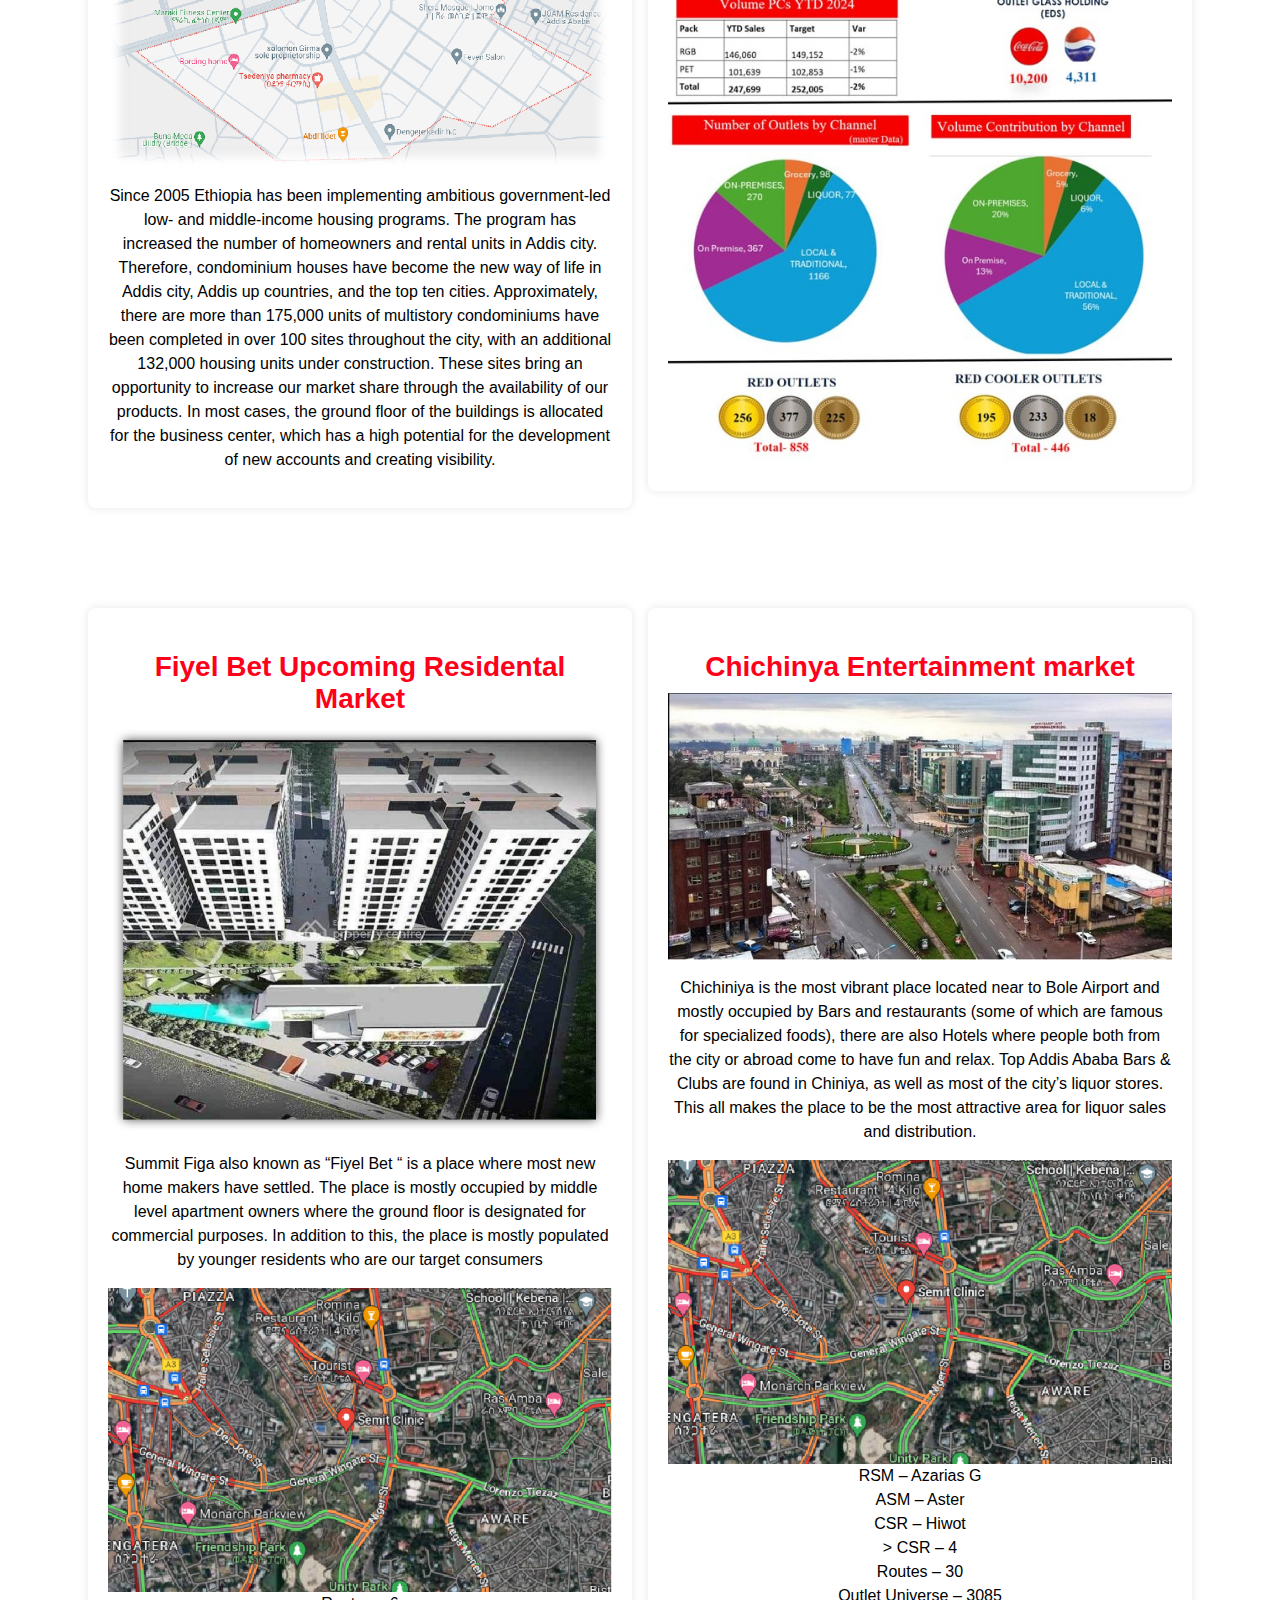
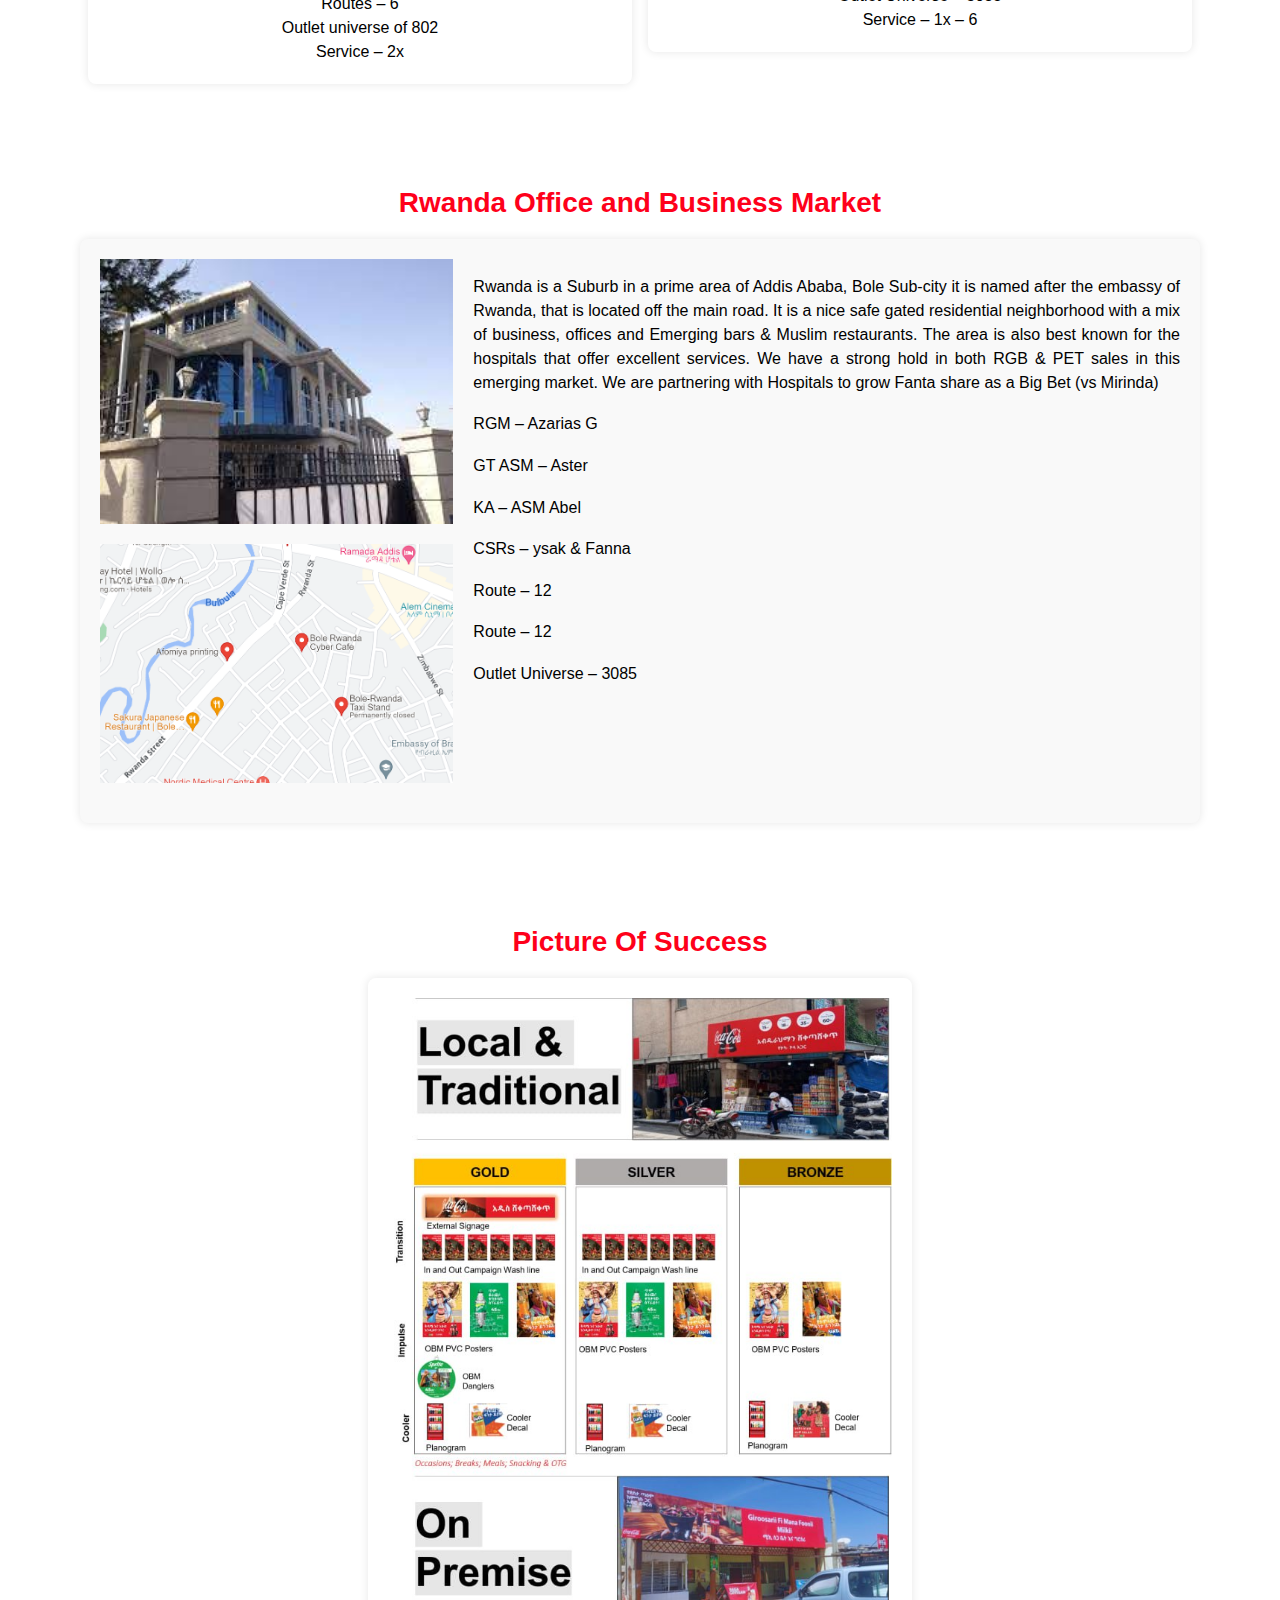
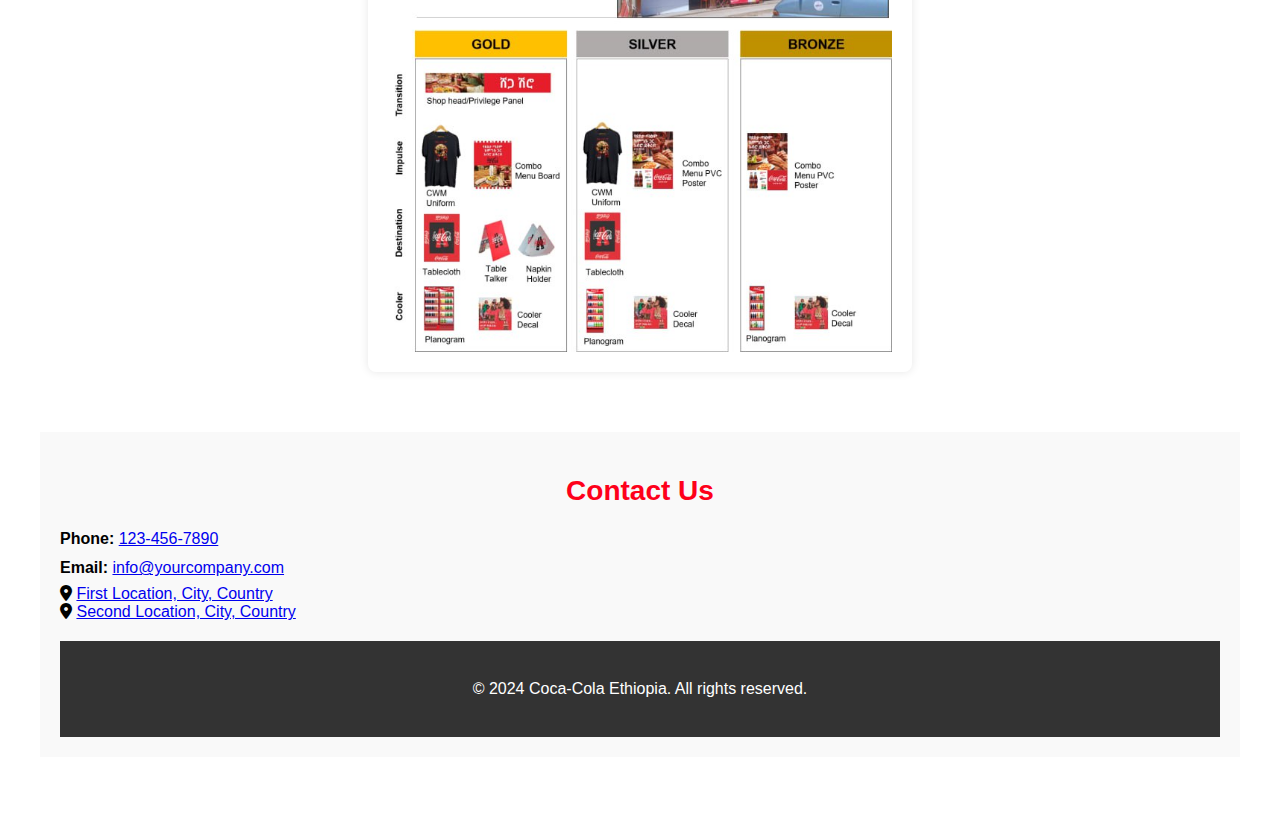
==== commit f03e1e85: "commit" ====
--- a/index.html
+++ b/index.html
@@ -33,48 +33,48 @@
   </section>
   <section class="slideshow-section">
     <div class="slideshow-container">
-        <div class="slide fade" style="background-image: url('images/lalibela.jpg');"></div>
-        <div class="slide fade" style="background-image: url('images/sofumer.jpg');"></div>
-        <div class="slide fade" style="background-image: url('images/afar.jpg');"></div>
-        <div class="slide fade" style="background-image: url('images/fasiledes.jpg');"></div>
-        <div class="slide fade" style="background-image: url('images/jimma.jpg');"></div>
-        <div class="slide fade" style="background-image: url('images/bluenile.jpg');"></div>
-    </div>
-</section>
-<script src="script.js"></script>
-
-<div class="custom-container">
-  <p>
-    Ethiopia is one of the world's oldest nations with a
-    rich history dating back to the Aksumite Empire around 100 AD. Known as
-    the cradle of humanity, it has a long tradition of Christianity and a
-    unique script, Ge'ez. The country was never colonized, maintaining its
-    independence except for a brief Italian occupation from 1936 to 1941.
-    Overview of Ethiopia Located in the Horn of Africa, Ethiopia is the
-    second-most populous nation in Africa with over 115 million people. Its
-    capital, Addis Ababa, is the political and economic hub. Ethiopia is
-    known for its diverse cultures, languages, and landscapes, ranging from
-    highlands to lowland deserts. FMCG Sector in Ethiopia The FMCG sector in
-    Ethiopia, which includes products like food, beverages, and personal
-    care items, began to grow significantly in the late 20th century. Key
-    drivers of this growth include urbanization, rising disposable incomes,
-    and changing consumer preferences. Major international brands like
-    Coca-Cola, Unilever, and Nestlé have established a strong presence.<br /></p>
-</div>
+      <div class="slide fade" style="background-image: url('images/lalibela.jpg');"></div>
+      <div class="slide fade" style="background-image: url('images/sofumer.jpg');"></div>
+      <div class="slide fade" style="background-image: url('images/afar.jpg');"></div>
+      <div class="slide fade" style="background-image: url('images/fasiledes.jpg');"></div>
+      <div class="slide fade" style="background-image: url('images/jimma.jpg');"></div>
+      <div class="slide fade" style="background-image: url('images/bluenile.jpg');"></div>
+    </div>
+  </section>
+  <script src="script.js"></script>
+
+  <div class="custom-container">
+    <p>
+      Ethiopia is one of the world's oldest nations with a
+      rich history dating back to the Aksumite Empire around 100 AD. Known as
+      the cradle of humanity, it has a long tradition of Christianity and a
+      unique script, Ge'ez. The country was never colonized, maintaining its
+      independence except for a brief Italian occupation from 1936 to 1941.
+      Overview of Ethiopia Located in the Horn of Africa, Ethiopia is the
+      second-most populous nation in Africa with over 115 million people. Its
+      capital, Addis Ababa, is the political and economic hub. Ethiopia is
+      known for its diverse cultures, languages, and landscapes, ranging from
+      highlands to lowland deserts. FMCG Sector in Ethiopia The FMCG sector in
+      Ethiopia, which includes products like food, beverages, and personal
+      care items, began to grow significantly in the late 20th century. Key
+      drivers of this growth include urbanization, rising disposable incomes,
+      and changing consumer preferences. Major international brands like
+      Coca-Cola, Unilever, and Nestlé have established a strong presence.<br /></p>
+  </div>
   <section id="about">
-      <div class="container">
-        <h2>About Us</h2>
-        <p>
-          We are one of the largest Coca-Cola bottling partners globally based on
-          revenue, ranked eighth worldwide and holding the top position on the
-          African continent. Our operations account for approximately 40% of all
-          Coca-Cola volumes sold in Africa. With a workforce exceeding 18,000
-          employees, our 40 bottling plants cater to over 720,000 customer outlets,
-          showcasing our significant presence and impact in the region's beverage
-          industry.
-        </p>
-      </div>
-    
+    <div class="container">
+      <h2>About Us</h2>
+      <p>
+        We are one of the largest Coca-Cola bottling partners globally based on
+        revenue, ranked eighth worldwide and holding the top position on the
+        African continent. Our operations account for approximately 40% of all
+        Coca-Cola volumes sold in Africa. With a workforce exceeding 18,000
+        employees, our 40 bottling plants cater to over 720,000 customer outlets,
+        showcasing our significant presence and impact in the region's beverage
+        industry.
+      </p>
+    </div>
+
   </section>
 
   <section id="comparison">
@@ -83,10 +83,10 @@
       <div class="building">
         <img src="images/comparison3.png" />
       </div>
-      
+
     </div>
   </section>
-    <section id="manufacturing">
+  <section id="manufacturing">
     <h2>OUR MANUFACTURING PLANTS</h2>
     <div class="container">
       <div class="row">
@@ -105,9 +105,9 @@
           </div>
           <h1> Addis Ababa</h1>
           <p> Line 1 RGB - 26,000 BPH</p>
-           <p>Line 3 RGB - 36,000 BPH</p> 
-            <p>Line 5 RBG - 48,000 BPH </p>
-         
+          <p>Line 3 RGB - 36,000 BPH</p>
+          <p>Line 5 RBG - 48,000 BPH </p>
+
         </div>
         <div class="column">
           <div class="image-wrapper">
@@ -115,7 +115,7 @@
           </div>
           <h1>Bahirdar</h1>
           <p>Line 1 RGB 36,000 BPH</p>
-           <p> Line 2 RGB 36,000 BPH</p>
+          <p> Line 2 RGB 36,000 BPH</p>
         </div>
       </div>
       <div class="row">
@@ -125,14 +125,14 @@
           </div>
           <h1>Ambo</h1>
           <p>Line 1 RGB 24,000 BPH</p>
-            <p>Line 2 PET  10,000 BPH  </p>          
-          
+          <p>Line 2 PET 10,000 BPH </p>
+
         </div>
         <div class="column">
           <div class="image-wrapper">
             <img src="images/s.png" alt="Description 5">
           </div>
-          
+
         </div>
         <div class="column">
           <div class="image-wrapper">
@@ -140,17 +140,17 @@
           </div>
           <h1>Sebeta</h1>
           <p>Line 1 RGB - 36,000 BPH</p>
-           <p>Line 2 PET - 48,000 BPH </p> 
-           <p>Line 1 Preform Line 36,079 BPH </p> 
-            <p>Line 2 PET 2,400 BPH </p>        
-        </div>
-      </div>
-    </div>
-    </div>
-    </div>
-    <section>
-      
-      <h2>PLANT AREA MARKET IN DIMA(SEBETA)</h2>
+          <p>Line 2 PET - 48,000 BPH </p>
+          <p>Line 1 Preform Line 36,079 BPH </p>
+          <p>Line 2 PET 2,400 BPH </p>
+        </div>
+      </div>
+    </div>
+    </div>
+    </div>
+    <section>
+
+      <h2>Plant Area Market In Dima(sebeta)</h2>
       <div class="building-container">
         <div class="building">
           <h2>Sebeta (Dima) market overview</h2>
@@ -160,23 +160,23 @@
             The Dima Area serves as a significant cross country transport corridor, playing a crucial role in driving
             sales, particularly with the PET pack.
             In the neighborhood, there are five local water and four juice factories.</p>
-            <p class="list">RSM Abel </p>
-            <p class="list">ASM  Mohamed</p> 
-            <p class="list">2 CSRs </p> 
-            <p class="list">Routes - 12</p>
-            <p class="list">Outlet universe – 1,554</p>
-            <p class="list">Service level – 1X </p>
-        </div>
-
-        <div class="building">
-          <h2>OCCD Visit area(Sebeta)</h2>
+          <p class="list">RSM Abel </p>
+          <p class="list">ASM Mohamed</p>
+          <p class="list">2 CSRs </p>
+          <p class="list">Routes - 12</p>
+          <p class="list">Outlet universe – 1,554</p>
+          <p class="list">Service level – 1X </p>
+        </div>
+
+        <div class="building">
+          <h2>OCCD Visit Area(Sebeta)</h2>
           <img src="images/sebeta.jpg">
         </div>
       </div>
 
     </section>
     <section>
-      <h2> ADDIS ABABA MARKER REVIEW</h2>
+      <h2> Addis Ababa Market Review</h2>
       <div class="city-overview">
         <img src="images/AA.jpg">
         <div class="description">
@@ -210,65 +210,143 @@
       </div>
     </section>
 
-    
-    <section>
-
-      <h2>PLANT AREA MARKET IN Jemo</h2>
+
+    <section>
+
+      <h2>Plant Area Market In Jemo</h2>
       <div class="building-container">
-          <div class="building">
-              <h2>Jemo market overview</h2>
-              <img src="images/jemo.png">
-              <img src="images/jemo location.png" />
-              <p>Since 2005 Ethiopia has been implementing ambitious government-led low- and middle-income housing programs.
-                  The program has increased the number of homeowners and rental units in Addis city. Therefore, condominium
-                  houses have become the new way of life in Addis city, Addis up countries, and the top ten cities.
-                  Approximately, there are more than 175,000 units of multistory condominiums have been completed in over 100
-                  sites throughout the city, with an additional 132,000 housing units under construction.
-                  These sites bring an opportunity to increase our market share through the availability of our products. In
-                  most cases, the ground floor of the buildings is allocated for the business center, which has a high
-                  potential for the development of new accounts and creating visibility.
-              </p>
-          </div>
-  
-          <div class="building">
-              <h2>OCCD Visit area(Jemo)</h2>
-              <img src="images/occd(jemo).jpg">
-          </div>
-      </div>
-  
-  </section>
-  <section id="activation">
-    <h2>Picture Of Success</h2>
-    <div class="building-container">
-      <div class="building">
-        <img src="images/activation.jpg" />
-      </div>
-      
-    </div>
-</section>
-  <section id="contact">
-    <h2>Contact Us</h2>
-    <div class="contact-info">
-      <p><strong>Phone:</strong> <a href="tel:+1234567890">123-456-7890</a></p>
-      <p><strong>Email:</strong> <a href="mailto:info@yourcompany.com">info@yourcompany.com</a></p>
-      <div class="locations">
-        <i class="fas fa-location-dot"></i>
-        <a href="https://www.google.com/maps/place/First+Location" target="_blank">First Location, City, Country</a>
-      </div>
-      <div class="location">
-        <i class="fas fa-location-dot"></i>
-        <a href="https://www.google.com/maps/place/Second+Location" target="_blank">Second Location, City, Country</a>
-      </div>
-
-    </div>
-
-    
-    
-  
-
-  <footer>
-    <p>&copy; 2024 Coca-Cola Ethiopia. All rights reserved.</p>
-  </footer>
+        <div class="building">
+          <h2>Jemo Market Overview</h2>
+          <img src="images/jemo.png">
+          <img src="images/jemo location.png" />
+          <p>Since 2005 Ethiopia has been implementing ambitious government-led low- and middle-income housing programs.
+            The program has increased the number of homeowners and rental units in Addis city. Therefore, condominium
+            houses have become the new way of life in Addis city, Addis up countries, and the top ten cities.
+            Approximately, there are more than 175,000 units of multistory condominiums have been completed in over 100
+            sites throughout the city, with an additional 132,000 housing units under construction.
+            These sites bring an opportunity to increase our market share through the availability of our products. In
+            most cases, the ground floor of the buildings is allocated for the business center, which has a high
+            potential for the development of new accounts and creating visibility.
+          </p>
+        </div>
+
+        <div class="building">
+          <h2>OCCD Visit Area(Jemo)</h2>
+          <img src="images/occd(jemo).jpg">
+        </div>
+      </div>
+    </section>
+    <section>
+
+      <div class="building-container">
+        <div class="building">
+          <h2>Fiyel Bet Upcoming Residental Market</h2>
+          <img src="images/fiyelbet.png">
+
+          <p>
+            Summit Figa also known as “Fiyel Bet “ is a place where most new home makers have settled.
+
+            The place is mostly occupied by middle level apartment owners where the ground floor is designated for
+            commercial purposes.
+
+            In addition to this, the place is mostly populated by younger residents who are our target consumers
+          </p>
+          <img src="images/fiyelbetlocation.png">
+          <p class="list">Routes – 6 </p>
+          <p class="list"> Outlet universe of 802</p>
+          <p class="list"> Service – 2x </p>
+        </div>
+        <div class="building">
+          <h2>Chichinya
+            Entertainment market</h2>
+          <img src="images/chichinya.png">
+
+          <p>
+            Chichiniya is the most vibrant place located near to Bole Airport and mostly occupied by Bars and
+            restaurants (some of which are famous for specialized foods), there are also Hotels where people both from
+            the city or abroad come to have fun and relax.
+            Top Addis Ababa Bars & Clubs are found in Chiniya, as well as most of the city’s liquor stores.
+
+            This all makes the place to be the most attractive area for liquor sales and distribution.
+
+          </p>
+          <img src="images/chichinya location.png">
+          <p class="list">RSM – Azarias G</p>
+          <p class="list"> ASM – Aster</p>
+          <p class="list"> CSR – Hiwot </p>
+          <p class="list">
+            </pclass>> CSR – 4 </p>
+          <p class="list"> Routes – 30 </p>
+          <p class="list"> Outlet Universe – 3085</p>
+          <p class="list">Service – 1x – 6 </p>
+        </div>
+
+      </div>
+    </section>
+    <section>
+      <h2>Rwanda Office and Business Market</h2>
+      <div class="content-container">
+        <div class="images-container">
+          <div class="image-item">
+            <img src="images/rwanda.png" alt="Rwanda">
+          </div>
+          <div class="image-item">
+            <img src="images/rwandalocation.png" alt="Rwanda Location">
+          </div>
+        </div>
+        <div class="text-container">
+          <p>Rwanda is a Suburb in a prime area of Addis Ababa, Bole Sub-city it is named after the embassy of Rwanda,
+            that is located off the main road. It is a nice safe gated residential neighborhood with a mix of business,
+            offices and Emerging bars & Muslim restaurants. The area is also best known for the hospitals that offer
+            excellent services. We have a strong hold in both RGB & PET sales in this emerging market. We are partnering
+            with Hospitals to grow Fanta share as a Big Bet (vs Mirinda)</p>
+
+          <p class="list"></p> RGM – Azarias G</p>
+          <p class="list"></p>GT ASM – Aster </p>
+          <p class="list"></p>KA – ASM Abel</p>
+          <p class="list"></p>CSRs – ysak & Fanna</p>
+          <p class="list"></p>Route – 12</p>
+          <p class="list"></p> Route – 12</p>
+          <p class="list"></p> Outlet Universe – 3085</p>
+        </div>
+
+      </div>
+    </section>
+
+
+    <section id="activation">
+      <h2>Picture Of Success</h2>
+      <div class="building-container">
+        <div class="building">
+          <img src="images/activation.jpg" />
+        </div>
+
+      </div>
+    </section>
+
+    <section id="contact">
+      <h2>Contact Us</h2>
+      <div class="contact-info">
+        <p><strong>Phone:</strong> <a href="tel:+1234567890">123-456-7890</a></p>
+        <p><strong>Email:</strong> <a href="mailto:info@yourcompany.com">info@yourcompany.com</a></p>
+        <div class="locations">
+          <i class="fas fa-location-dot"></i>
+          <a href="https://www.google.com/maps/place/First+Location" target="_blank">First Location, City, Country</a>
+        </div>
+        <div class="location">
+          <i class="fas fa-location-dot"></i>
+          <a href="https://www.google.com/maps/place/Second+Location" target="_blank">Second Location, City, Country</a>
+        </div>
+
+      </div>
+
+
+
+
+
+      <footer>
+        <p>&copy; 2024 Coca-Cola Ethiopia. All rights reserved.</p>
+      </footer>
 </body>
 
 </html>--- a/style.css
+++ b/style.css
@@ -96,7 +96,7 @@
   max-width: 800px; /* Adjust the maximum width as per your design */
   margin: 0 auto; /* Center the container horizontally */
   padding: 20px; /* Add padding for spacing */
-  background-color: #f1e8e8; /* Background color of the container */
+  background-color: #8e8989; /* Background color of the container */
   border-radius: 8px; /* Rounded corners for aesthetics */
   box-shadow: 0 0 10px rgba(0, 0, 0, 0.1); /* Drop shadow for depth */
   text-align: justify; /* Justify text for a clean look */
@@ -110,6 +110,7 @@
 .custom-container p {
   line-height: 1.6; /* Increase line height for readability */
 }
+
 /* Image and Chart Styles */
 .image-container {
   display: flex;
@@ -122,6 +123,50 @@
 .image-container img {
   max-width: 100%;
   height: auto;
+}
+.content-container {
+  display: flex;
+  align-items: flex-start;
+  max-width: 1200px; /* Adjust the maximum width as per your design */
+  margin: 0 auto; /* Center the container horizontally */
+  padding: 20px; /* Add padding for spacing */
+  background-color: #f9f9f9; /* Background color of the container */
+  border-radius: 8px; /* Rounded corners for aesthetics */
+  box-shadow: 0 0 10px rgba(0, 0, 0, 0.1); /* Drop shadow for depth */
+}
+
+.content-container h2 {
+  width: 100%;
+  text-align: center; /* Center align the heading */
+  color: #333; /* Adjust heading color */
+  margin-bottom: 20px;
+}
+
+.images-container {
+  display: flex;
+  flex-direction: column;
+  flex: 1;
+  margin-right: 20px;
+}
+
+.image-item {
+  text-align: center;
+  margin-bottom: 20px;
+  width: 100%;
+}
+
+.image-item img {
+  width: 100%; /* Make images responsive */
+  max-width: 100%; /* Ensure images don't exceed their container's width */
+  height: auto; /* Maintain aspect ratio */
+  display: block;
+  margin: 0 auto;
+}
+
+.text-container {
+  flex: 2;
+  text-align: justify; /* Justify text for a clean look */
+  line-height: 1.6; /* Increase line height for readability */
 }
 .building-container {
   display: flex;
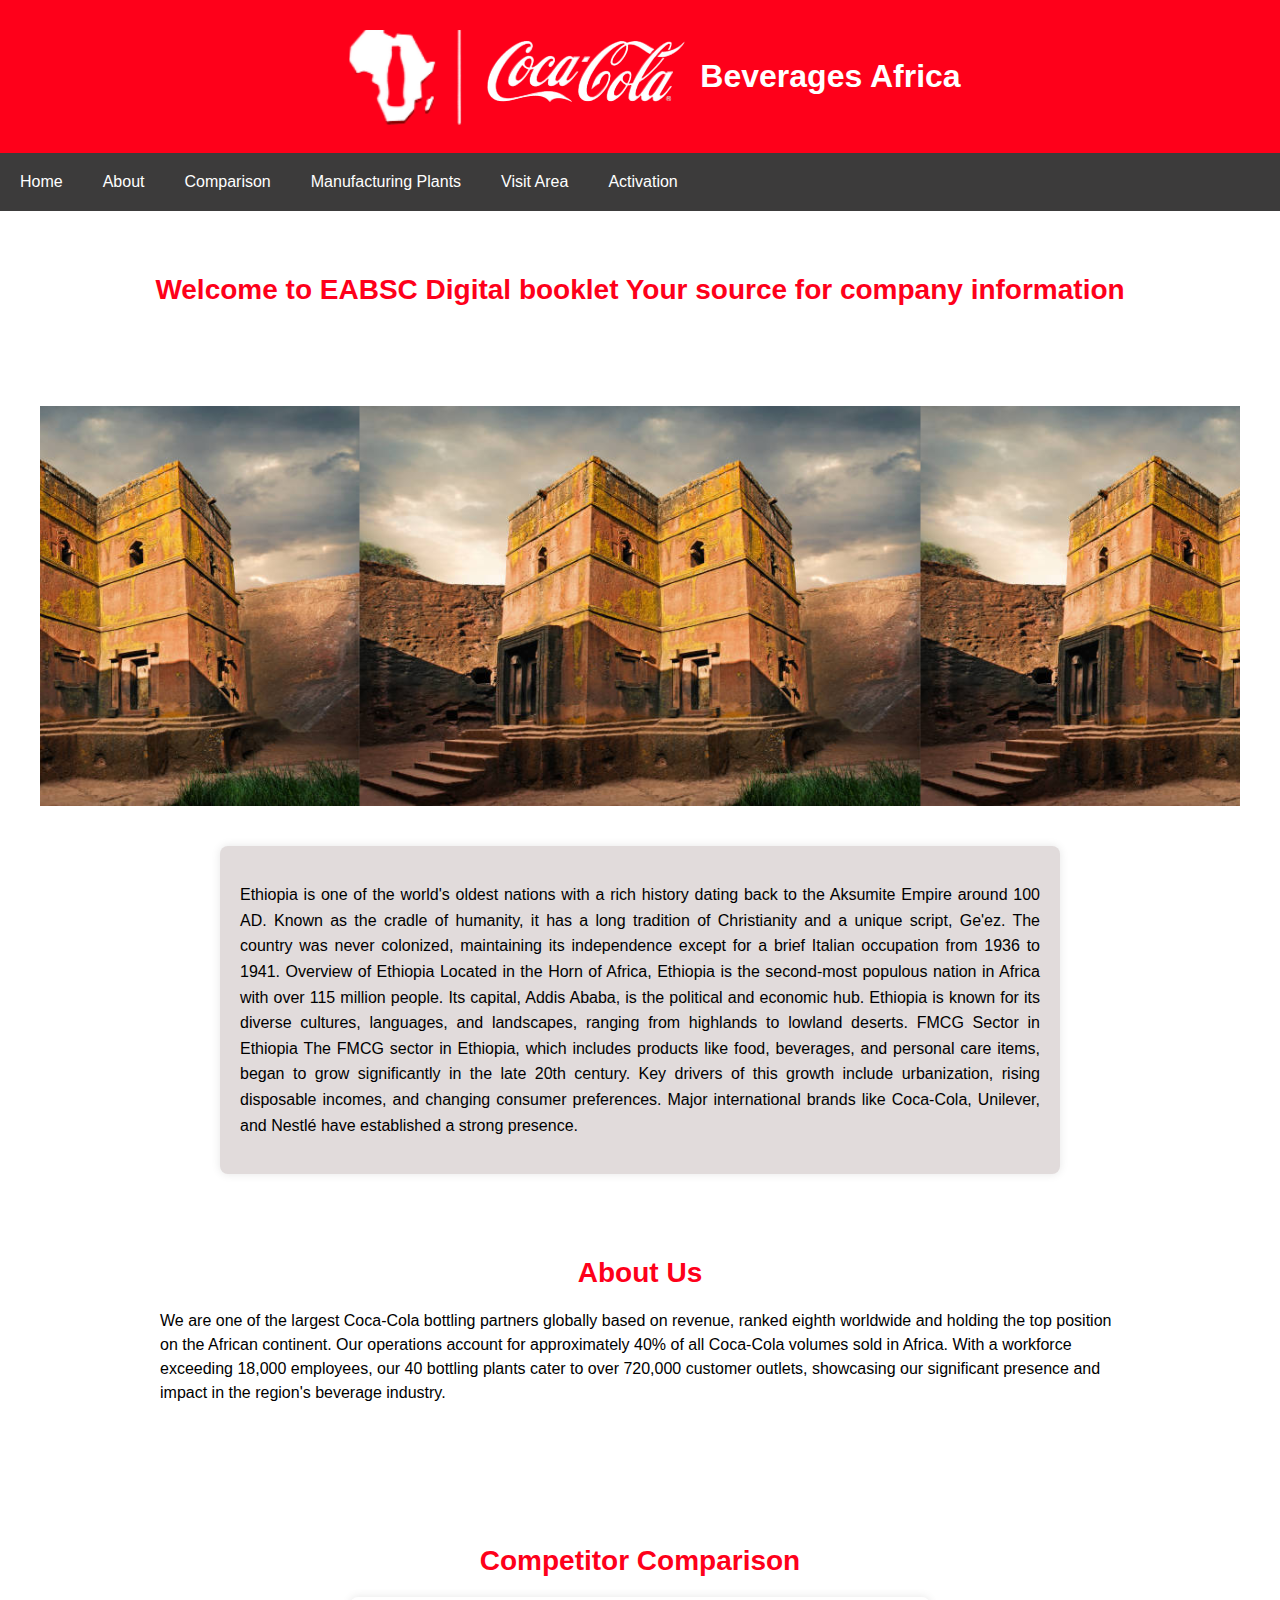
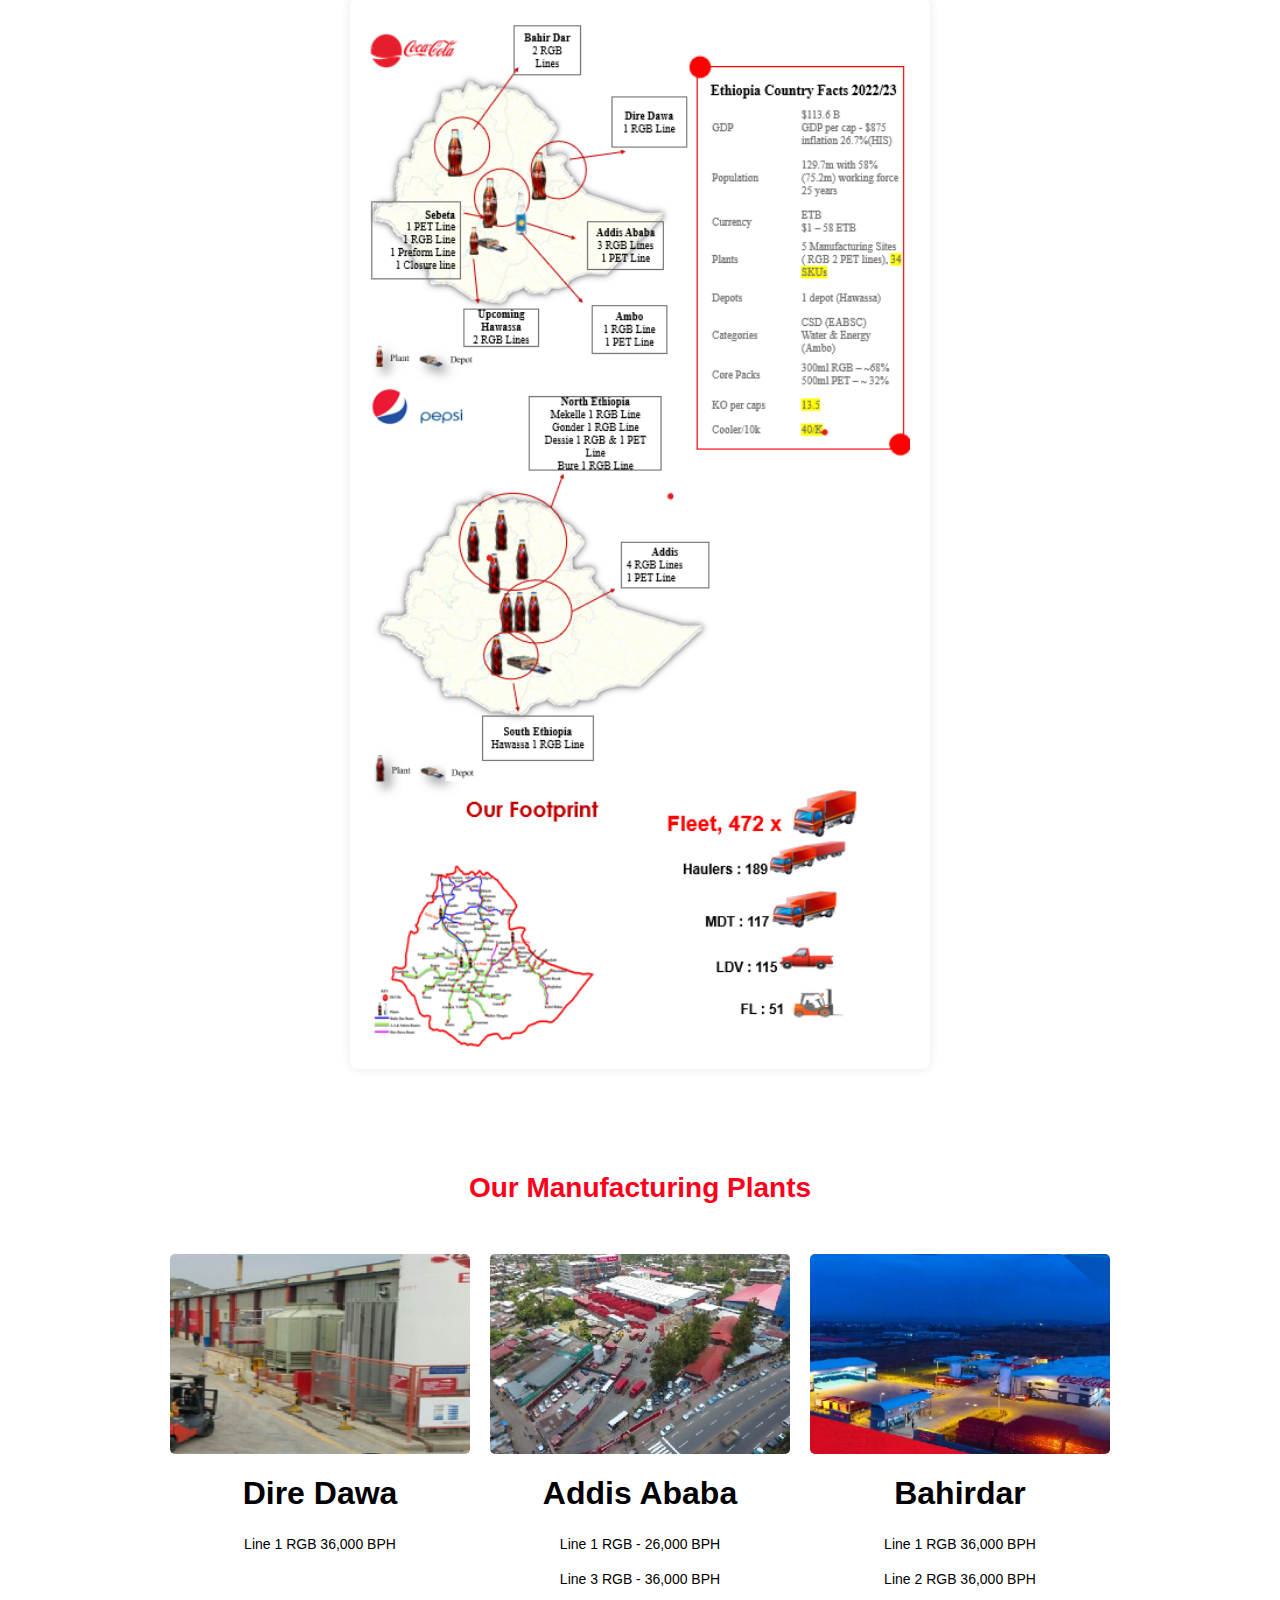
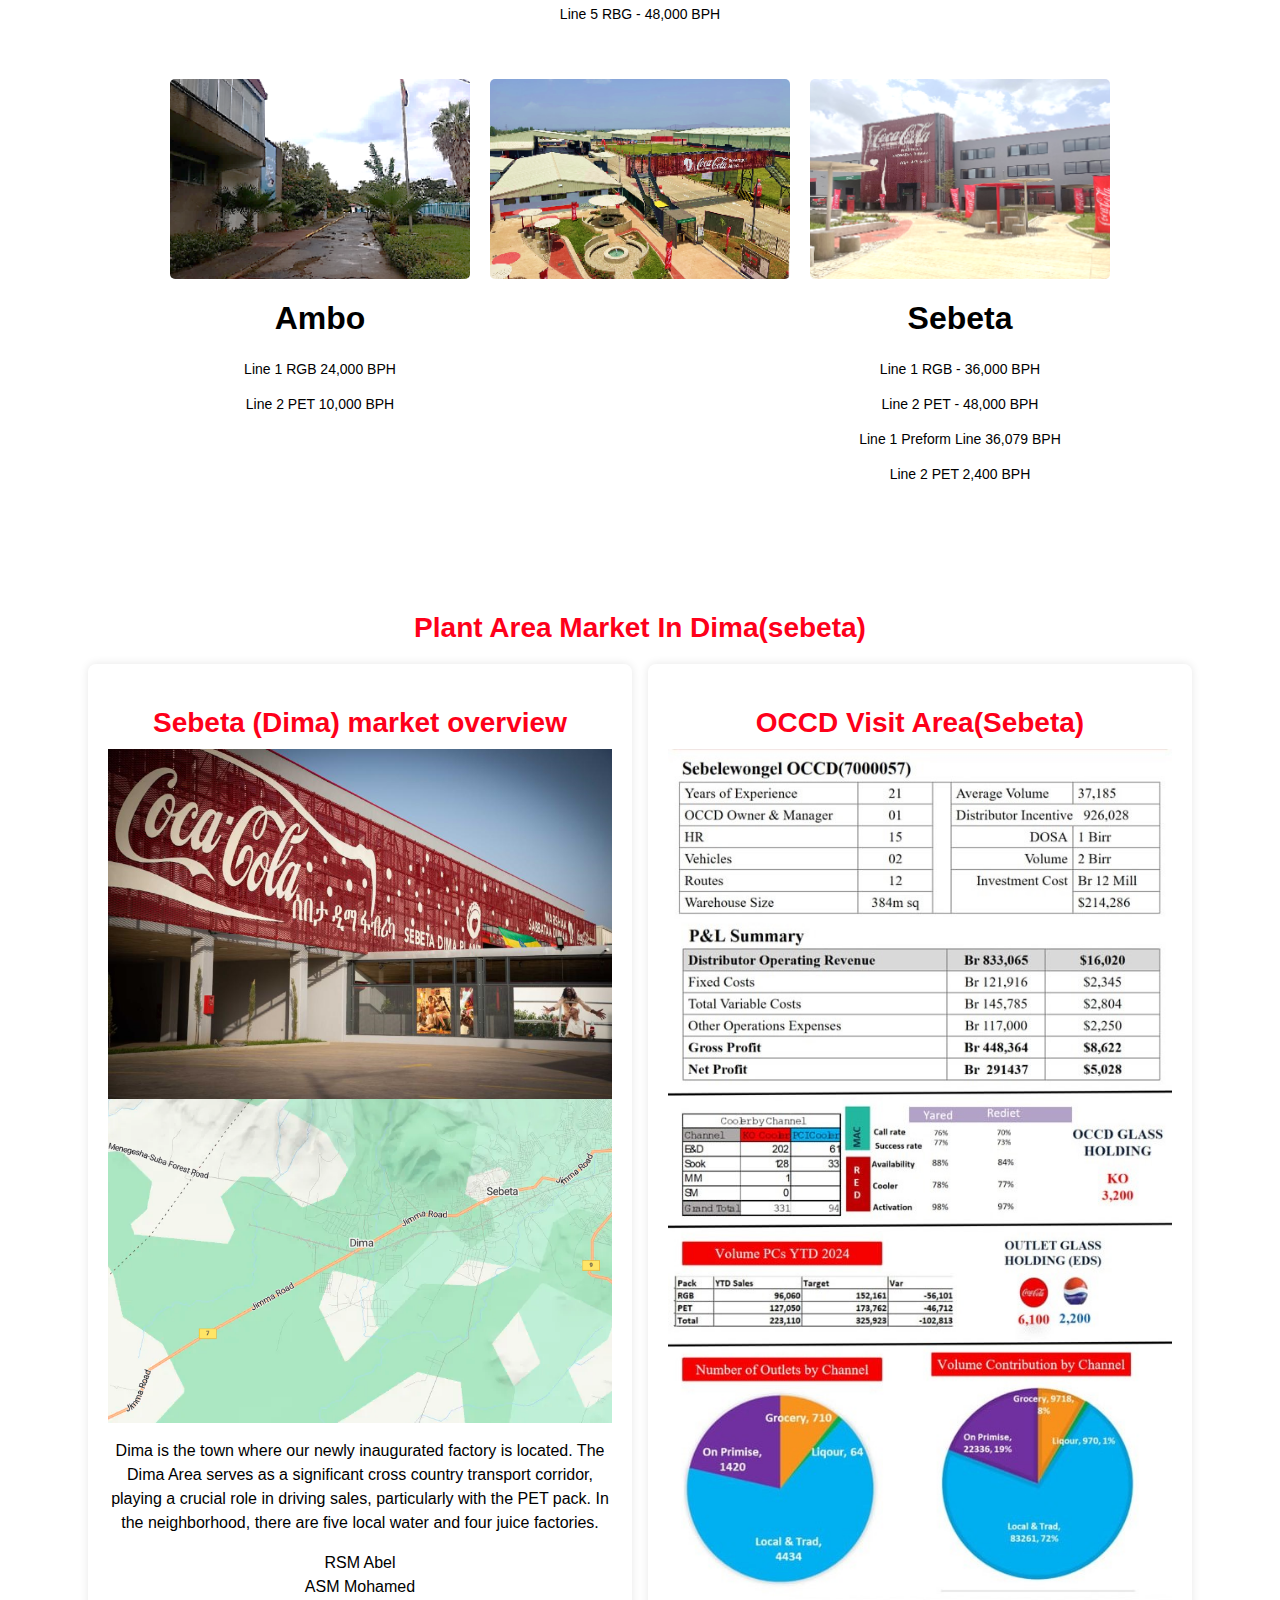
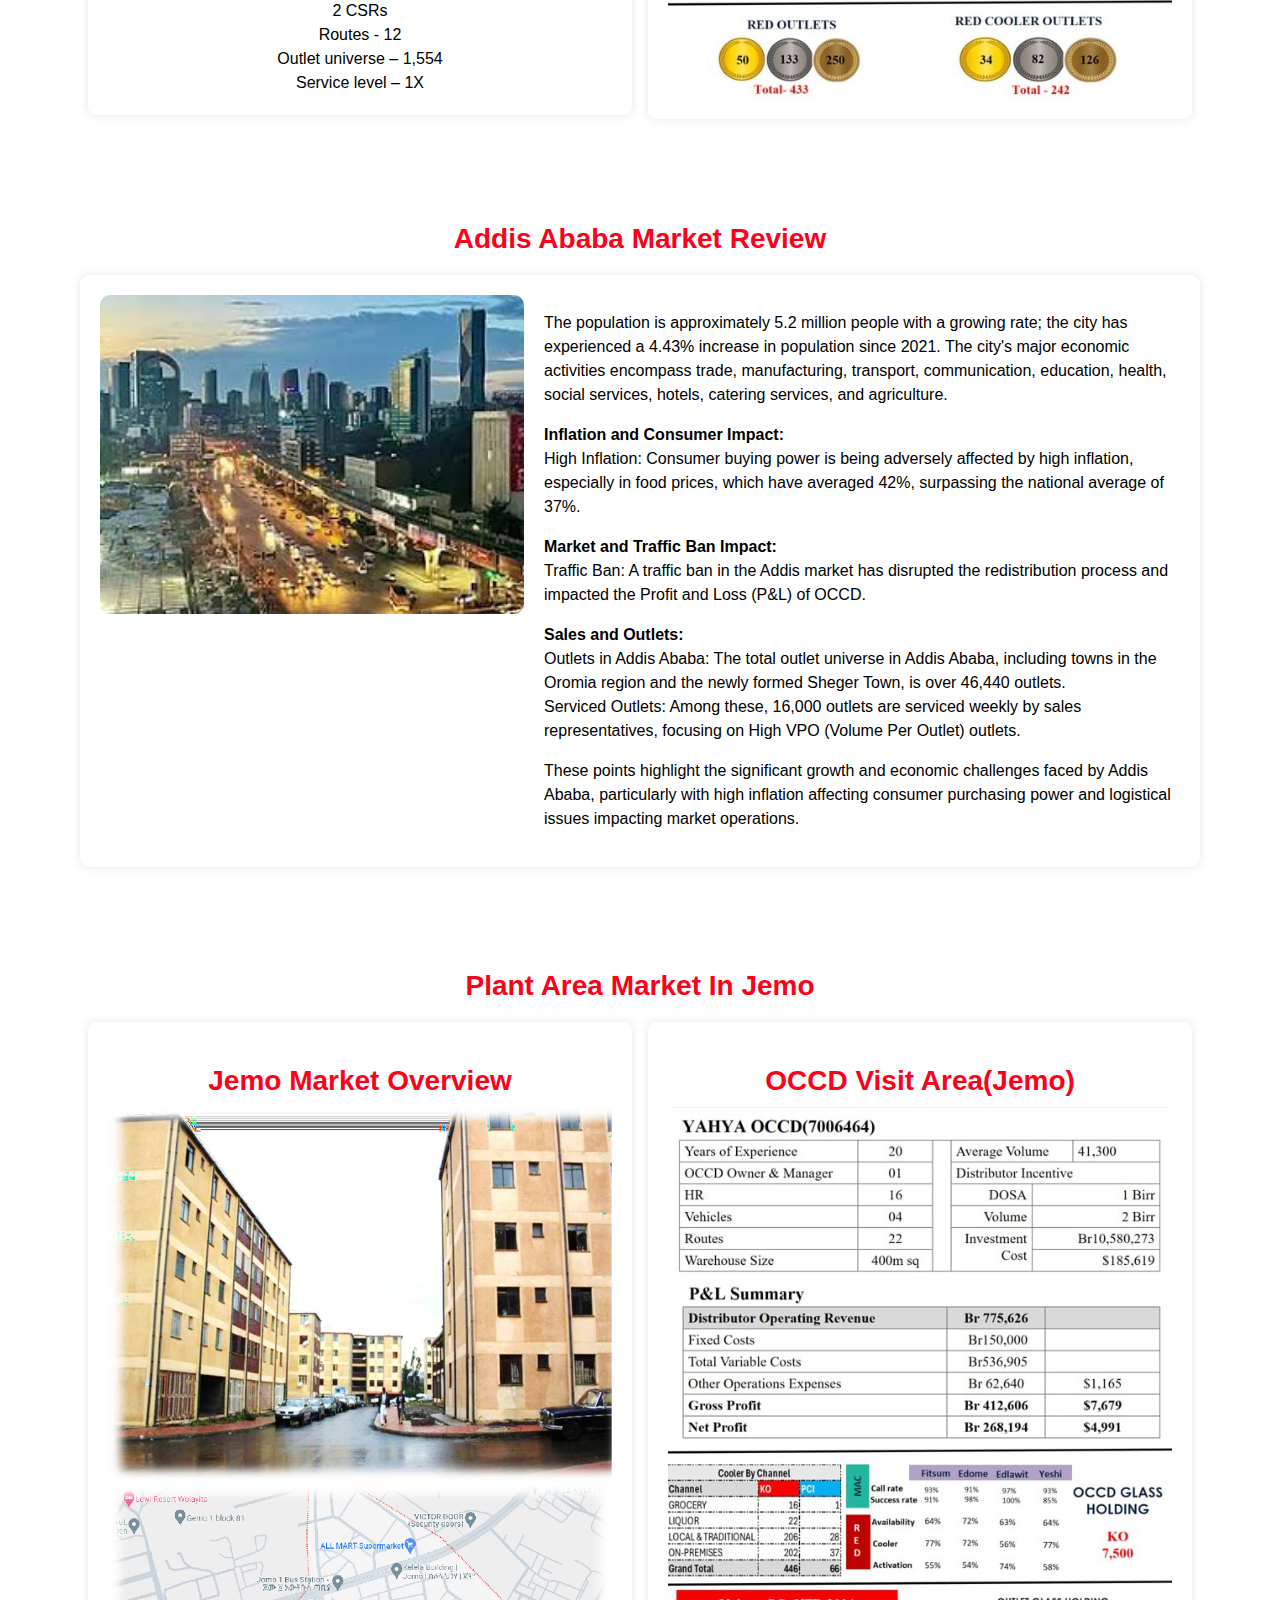
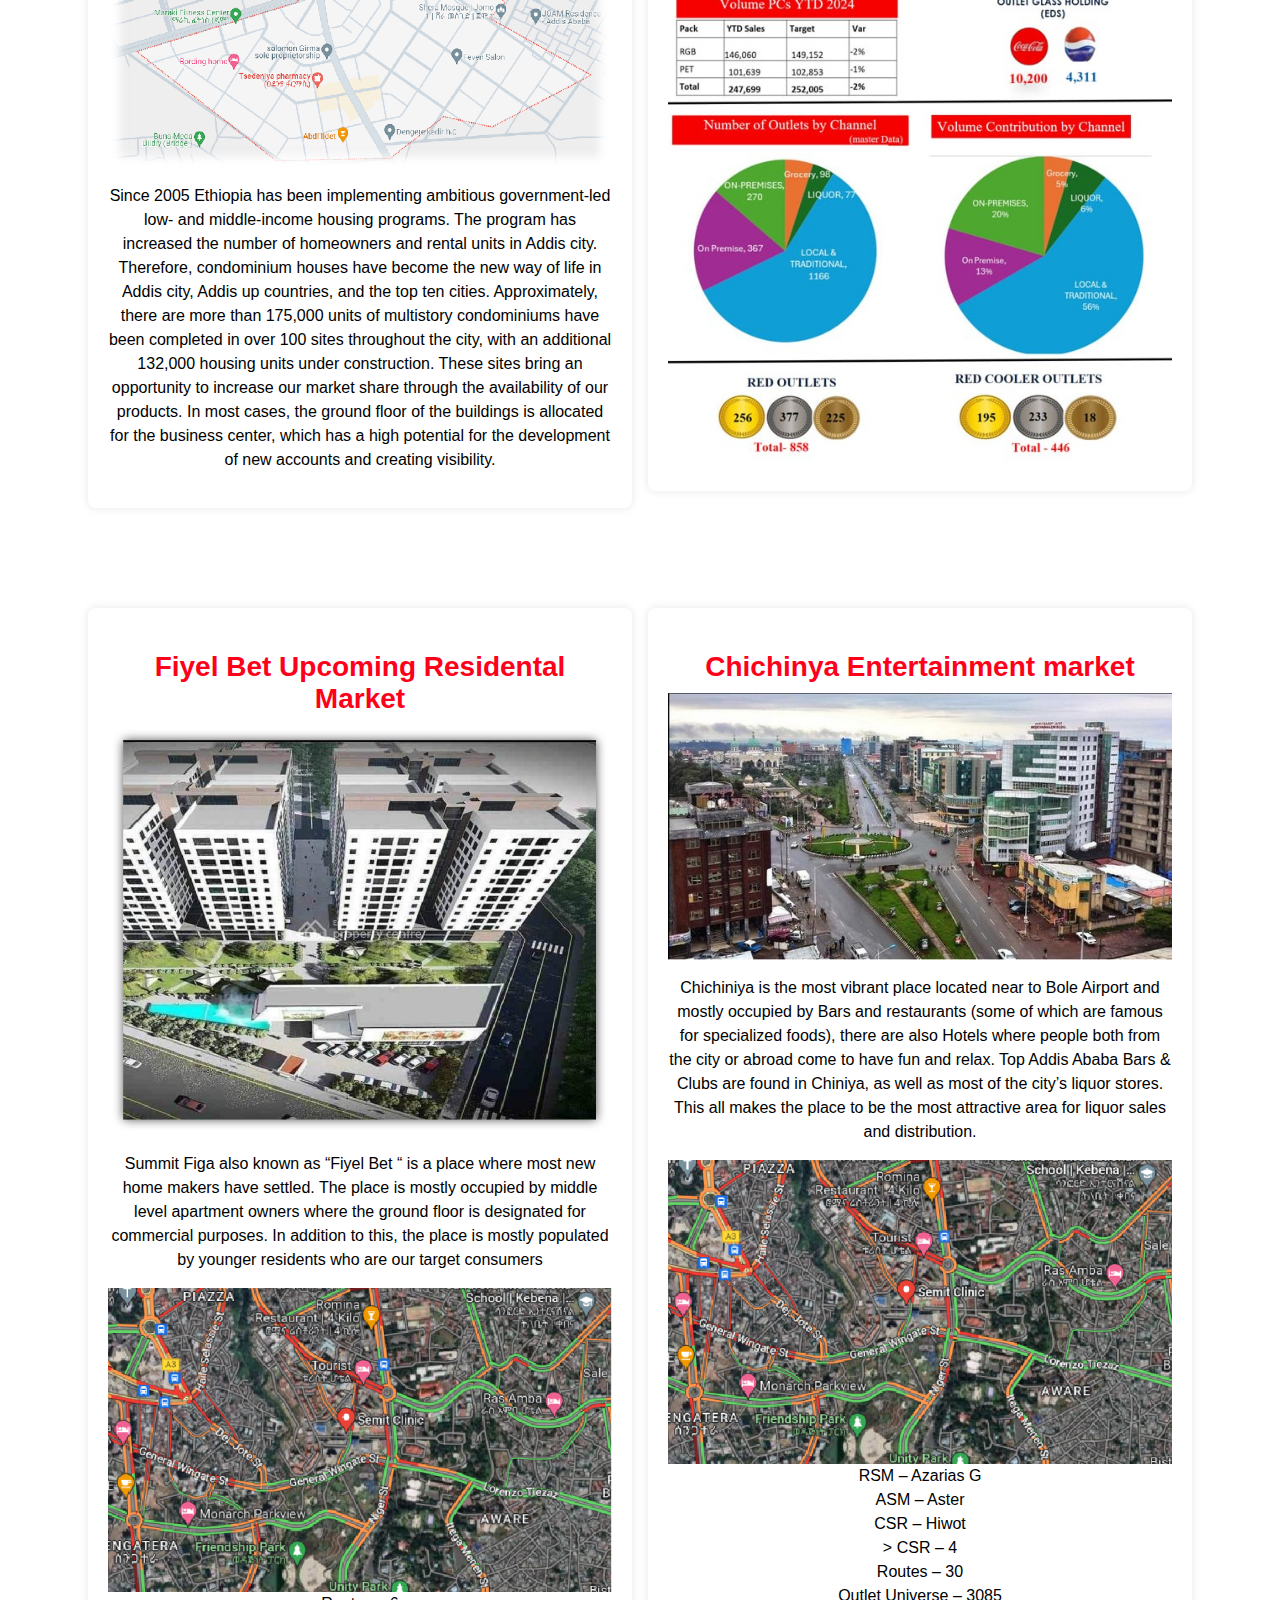
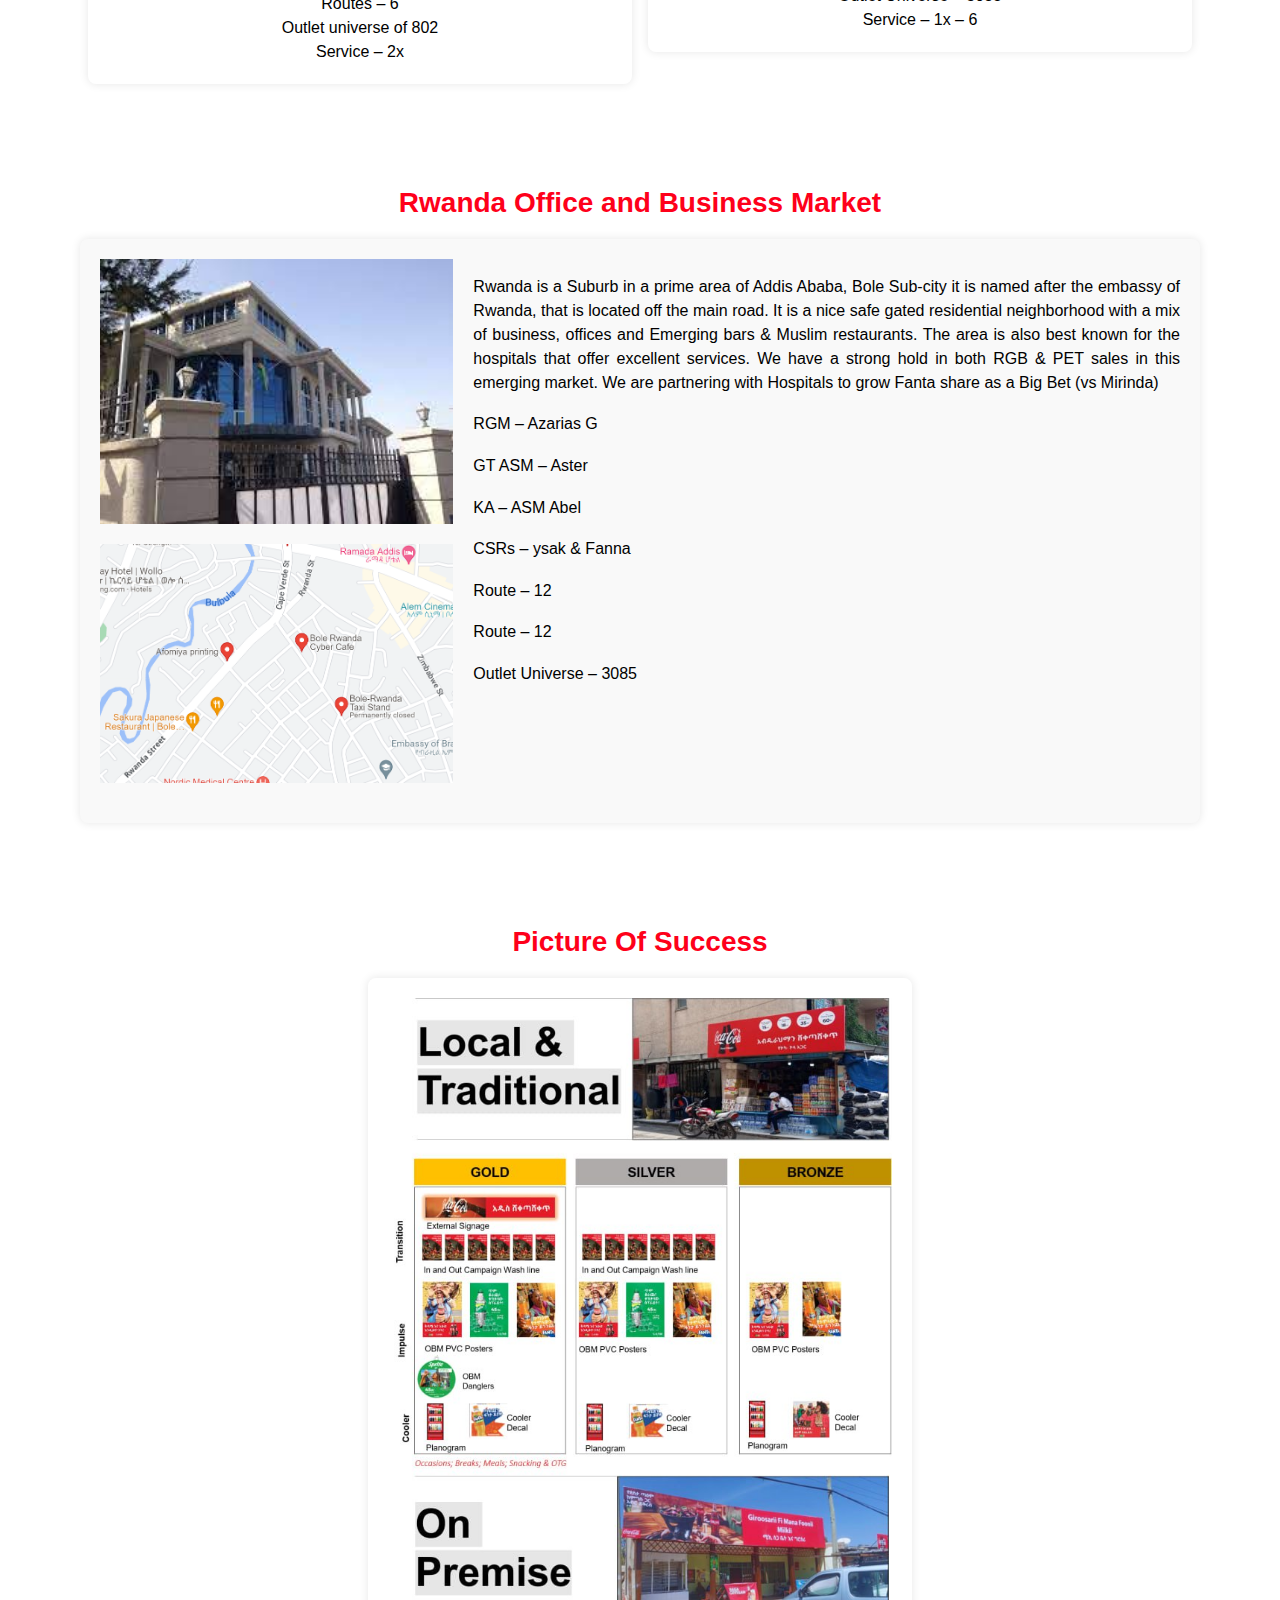
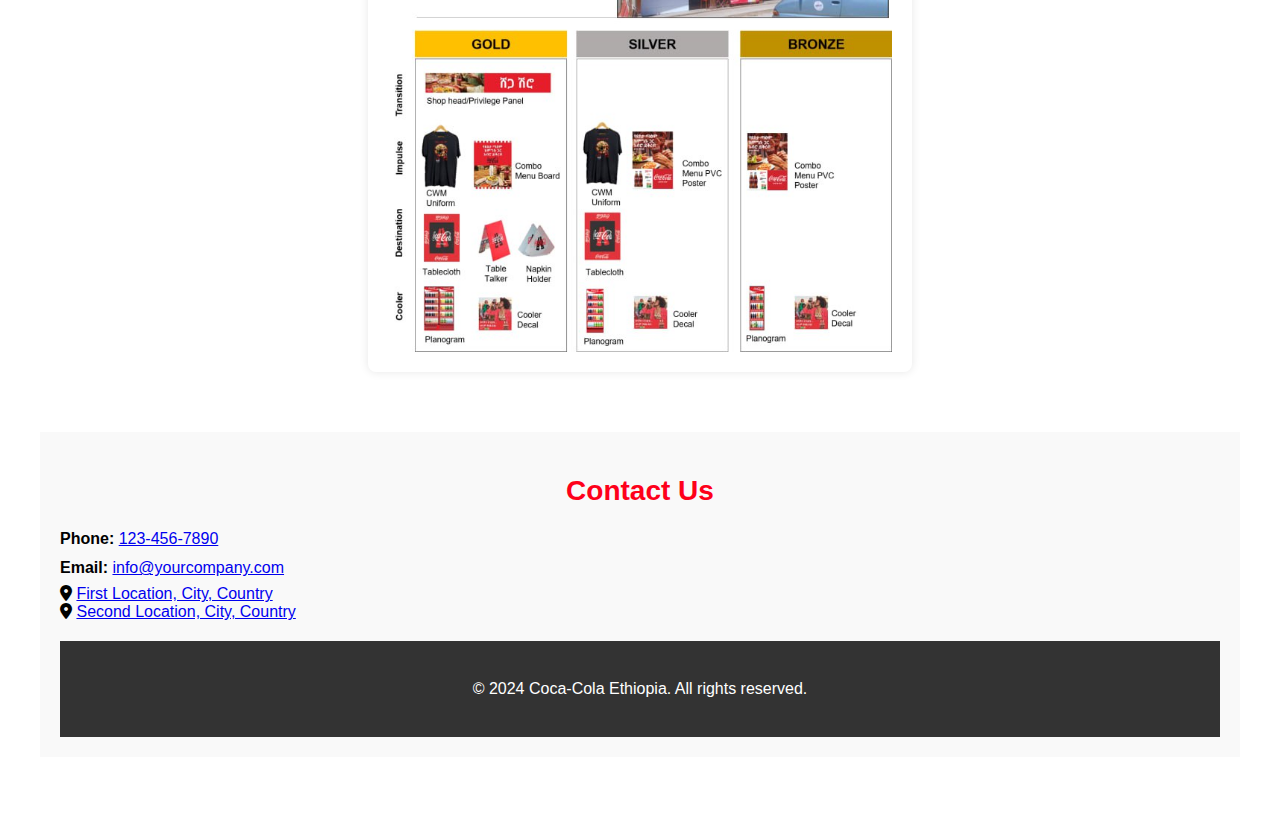
==== commit 0f3c9b34: "commit" ====
--- a/index.html
+++ b/index.html
@@ -87,7 +87,7 @@
     </div>
   </section>
   <section id="manufacturing">
-    <h2>OUR MANUFACTURING PLANTS</h2>
+    <h2>Our Manufacturing Plants</h2>
     <div class="container">
       <div class="row">
         <div class="column">
--- a/style.css
+++ b/style.css
@@ -96,7 +96,7 @@
   max-width: 800px; /* Adjust the maximum width as per your design */
   margin: 0 auto; /* Center the container horizontally */
   padding: 20px; /* Add padding for spacing */
-  background-color: #8e8989; /* Background color of the container */
+  background-color: #e1dbdb; /* Background color of the container */
   border-radius: 8px; /* Rounded corners for aesthetics */
   box-shadow: 0 0 10px rgba(0, 0, 0, 0.1); /* Drop shadow for depth */
   text-align: justify; /* Justify text for a clean look */
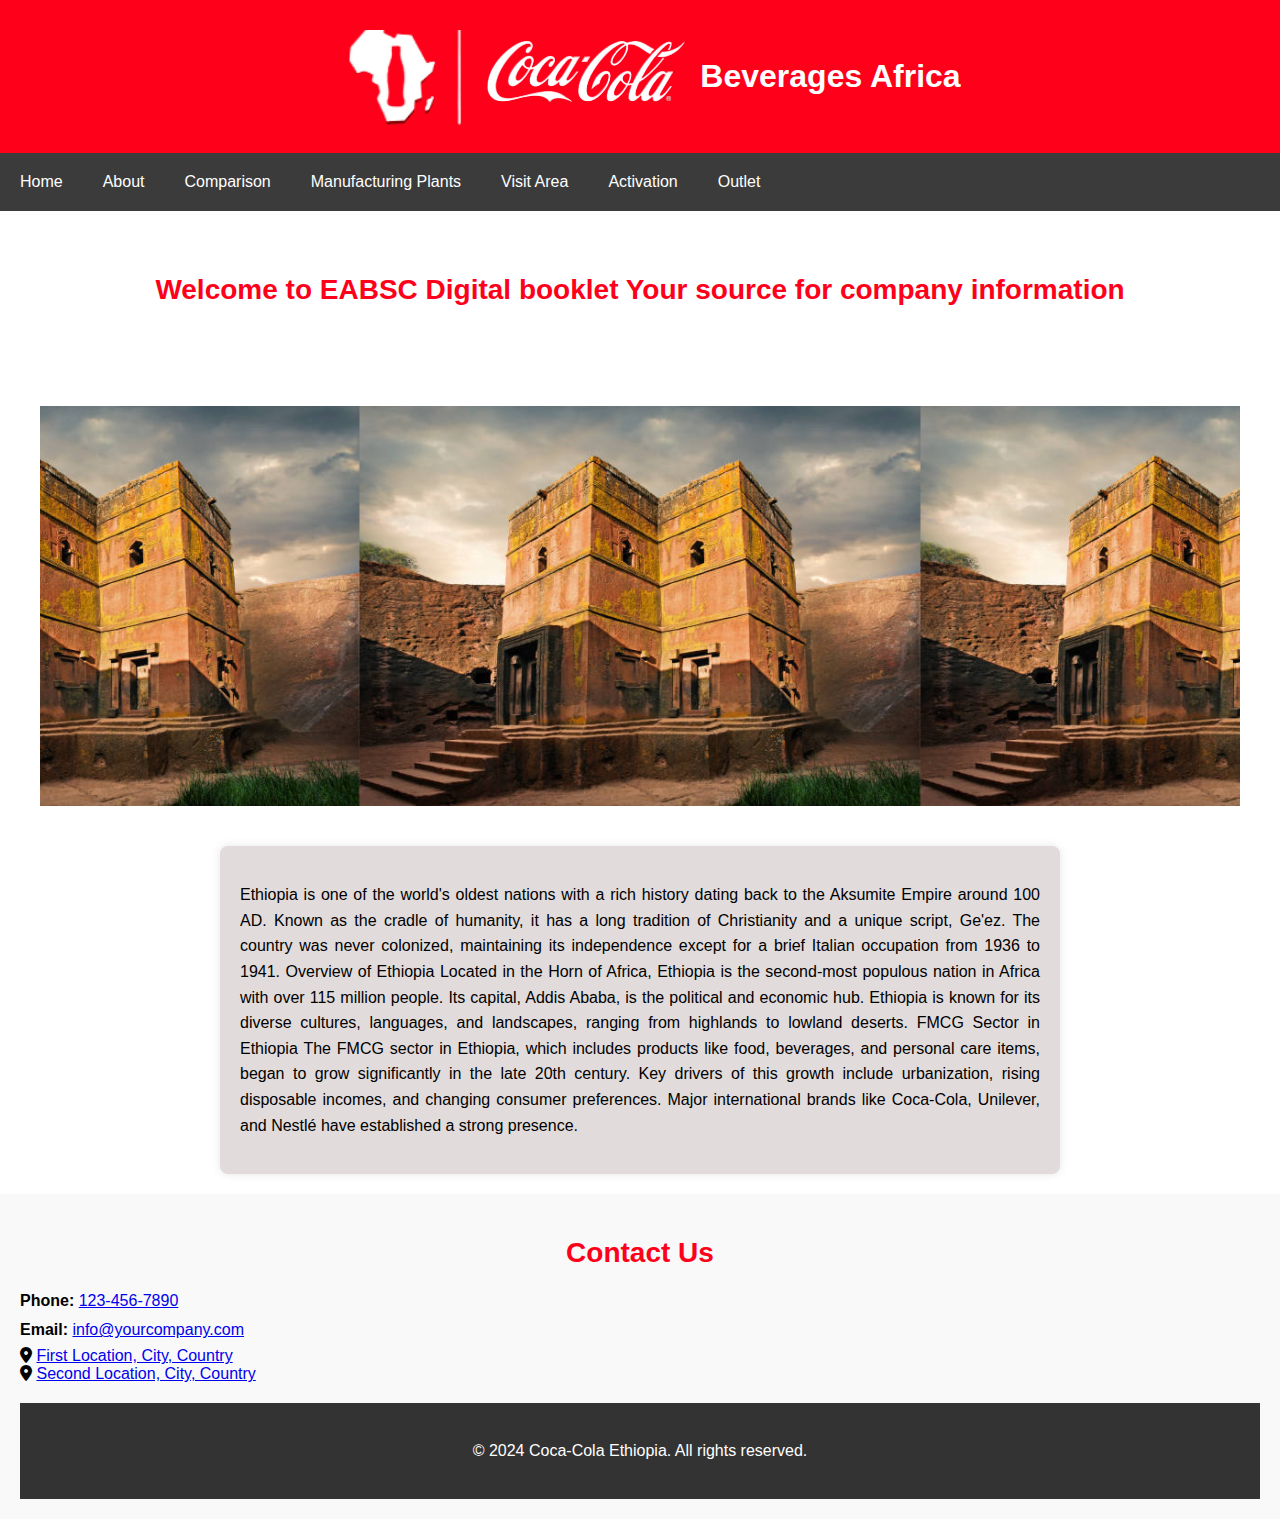
==== commit 3941fc6f: "commit" ====
--- a/index.html
+++ b/index.html
@@ -17,14 +17,15 @@
     <h1>Beverages Africa</h1>
   </header>
 
-  <nav>
-    <a href="#home">Home</a>
-    <a href="#about">About </a>
-    <a href="#comparison"> Comparison</a>
-    <a href="#manufacturing">Manufacturing Plants</a>
-    <a href="visitarea.html">Visit Area</a>
-    <a href="#activation">Activation</a>
-  </nav>
+<nav>
+      <a href="index.html">Home</a>
+      <a href="about.html">About </a>
+      <a href="comparison.html"> Comparison</a>
+      <a href="manufacturing.html">Manufacturing Plants</a>
+      <a href="visitarea.html">Visit Area</a>
+      <a href="activation.html">Activation</a>
+      <a href="outlet.html">Outlet</a>
+    </nav>
 
   <section id="home">
     <h2>
@@ -61,268 +62,10 @@
       and changing consumer preferences. Major international brands like
       Coca-Cola, Unilever, and Nestlé have established a strong presence.<br /></p>
   </div>
-  <section id="about">
-    <div class="container">
-      <h2>About Us</h2>
-      <p>
-        We are one of the largest Coca-Cola bottling partners globally based on
-        revenue, ranked eighth worldwide and holding the top position on the
-        African continent. Our operations account for approximately 40% of all
-        Coca-Cola volumes sold in Africa. With a workforce exceeding 18,000
-        employees, our 40 bottling plants cater to over 720,000 customer outlets,
-        showcasing our significant presence and impact in the region's beverage
-        industry.
-      </p>
-    </div>
+ 
+  </section>
+ 
 
-  </section>
-
-  <section id="comparison">
-    <h2>Competitor Comparison</h2>
-    <div class="building-container">
-      <div class="building">
-        <img src="images/comparison3.png" />
-      </div>
-
-    </div>
-  </section>
-  <section id="manufacturing">
-    <h2>Our Manufacturing Plants</h2>
-    <div class="container">
-      <div class="row">
-        <div class="column">
-          <div class="image-wrapper">
-            <img src="images/diredawa.png" alt="Description 1">
-          </div>
-          <h1>Dire Dawa</h1>
-
-          <p>Line 1 RGB 36,000 BPH</p>
-
-        </div>
-        <div class="column">
-          <div class="image-wrapper">
-            <img src="images/addis.png" alt="Description 2">
-          </div>
-          <h1> Addis Ababa</h1>
-          <p> Line 1 RGB - 26,000 BPH</p>
-          <p>Line 3 RGB - 36,000 BPH</p>
-          <p>Line 5 RBG - 48,000 BPH </p>
-
-        </div>
-        <div class="column">
-          <div class="image-wrapper">
-            <img src="images/bahirdar.png" alt="Description 3">
-          </div>
-          <h1>Bahirdar</h1>
-          <p>Line 1 RGB 36,000 BPH</p>
-          <p> Line 2 RGB 36,000 BPH</p>
-        </div>
-      </div>
-      <div class="row">
-        <div class="column">
-          <div class="image-wrapper">
-            <img src="images/ambo.png" Description 4">
-          </div>
-          <h1>Ambo</h1>
-          <p>Line 1 RGB 24,000 BPH</p>
-          <p>Line 2 PET 10,000 BPH </p>
-
-        </div>
-        <div class="column">
-          <div class="image-wrapper">
-            <img src="images/s.png" alt="Description 5">
-          </div>
-
-        </div>
-        <div class="column">
-          <div class="image-wrapper">
-            <img src="images/s2.png" alt="Description 6">
-          </div>
-          <h1>Sebeta</h1>
-          <p>Line 1 RGB - 36,000 BPH</p>
-          <p>Line 2 PET - 48,000 BPH </p>
-          <p>Line 1 Preform Line 36,079 BPH </p>
-          <p>Line 2 PET 2,400 BPH </p>
-        </div>
-      </div>
-    </div>
-    </div>
-    </div>
-    <section>
-
-      <h2>Plant Area Market In Dima(sebeta)</h2>
-      <div class="building-container">
-        <div class="building">
-          <h2>Sebeta (Dima) market overview</h2>
-          <img src="images/dima.png">
-          <img src="images/dimalocation.png" />
-          <p>Dima is the town where our newly inaugurated factory is located.
-            The Dima Area serves as a significant cross country transport corridor, playing a crucial role in driving
-            sales, particularly with the PET pack.
-            In the neighborhood, there are five local water and four juice factories.</p>
-          <p class="list">RSM Abel </p>
-          <p class="list">ASM Mohamed</p>
-          <p class="list">2 CSRs </p>
-          <p class="list">Routes - 12</p>
-          <p class="list">Outlet universe – 1,554</p>
-          <p class="list">Service level – 1X </p>
-        </div>
-
-        <div class="building">
-          <h2>OCCD Visit Area(Sebeta)</h2>
-          <img src="images/sebeta.jpg">
-        </div>
-      </div>
-
-    </section>
-    <section>
-      <h2> Addis Ababa Market Review</h2>
-      <div class="city-overview">
-        <img src="images/AA.jpg">
-        <div class="description">
-          <p>
-            The population is approximately 5.2 million people with a growing rate; the city has experienced a 4.43%
-            increase in population since 2021. The city's major economic activities encompass trade, manufacturing,
-            transport, communication, education, health, social services, hotels, catering services, and agriculture.
-          </p>
-          <p>
-            <b>Inflation and Consumer Impact:</b><br>
-            High Inflation: Consumer buying power is being adversely affected by high inflation, especially in food
-            prices, which have averaged 42%, surpassing the national average of 37%.
-          </p>
-          <p>
-            <b>Market and Traffic Ban Impact:</b><br>
-            Traffic Ban: A traffic ban in the Addis market has disrupted the redistribution process and impacted the
-            Profit and Loss (P&L) of OCCD.
-          </p>
-          <p>
-            <b>Sales and Outlets:</b><br>
-            Outlets in Addis Ababa: The total outlet universe in Addis Ababa, including towns in the Oromia region and
-            the newly formed Sheger Town, is over 46,440 outlets.<br>
-            Serviced Outlets: Among these, 16,000 outlets are serviced weekly by sales representatives, focusing on High
-            VPO (Volume Per Outlet) outlets.
-          </p>
-          <p>
-            These points highlight the significant growth and economic challenges faced by Addis Ababa, particularly
-            with high inflation affecting consumer purchasing power and logistical issues impacting market operations.
-          </p>
-        </div>
-      </div>
-    </section>
-
-
-    <section>
-
-      <h2>Plant Area Market In Jemo</h2>
-      <div class="building-container">
-        <div class="building">
-          <h2>Jemo Market Overview</h2>
-          <img src="images/jemo.png">
-          <img src="images/jemo location.png" />
-          <p>Since 2005 Ethiopia has been implementing ambitious government-led low- and middle-income housing programs.
-            The program has increased the number of homeowners and rental units in Addis city. Therefore, condominium
-            houses have become the new way of life in Addis city, Addis up countries, and the top ten cities.
-            Approximately, there are more than 175,000 units of multistory condominiums have been completed in over 100
-            sites throughout the city, with an additional 132,000 housing units under construction.
-            These sites bring an opportunity to increase our market share through the availability of our products. In
-            most cases, the ground floor of the buildings is allocated for the business center, which has a high
-            potential for the development of new accounts and creating visibility.
-          </p>
-        </div>
-
-        <div class="building">
-          <h2>OCCD Visit Area(Jemo)</h2>
-          <img src="images/occd(jemo).jpg">
-        </div>
-      </div>
-    </section>
-    <section>
-
-      <div class="building-container">
-        <div class="building">
-          <h2>Fiyel Bet Upcoming Residental Market</h2>
-          <img src="images/fiyelbet.png">
-
-          <p>
-            Summit Figa also known as “Fiyel Bet “ is a place where most new home makers have settled.
-
-            The place is mostly occupied by middle level apartment owners where the ground floor is designated for
-            commercial purposes.
-
-            In addition to this, the place is mostly populated by younger residents who are our target consumers
-          </p>
-          <img src="images/fiyelbetlocation.png">
-          <p class="list">Routes – 6 </p>
-          <p class="list"> Outlet universe of 802</p>
-          <p class="list"> Service – 2x </p>
-        </div>
-        <div class="building">
-          <h2>Chichinya
-            Entertainment market</h2>
-          <img src="images/chichinya.png">
-
-          <p>
-            Chichiniya is the most vibrant place located near to Bole Airport and mostly occupied by Bars and
-            restaurants (some of which are famous for specialized foods), there are also Hotels where people both from
-            the city or abroad come to have fun and relax.
-            Top Addis Ababa Bars & Clubs are found in Chiniya, as well as most of the city’s liquor stores.
-
-            This all makes the place to be the most attractive area for liquor sales and distribution.
-
-          </p>
-          <img src="images/chichinya location.png">
-          <p class="list">RSM – Azarias G</p>
-          <p class="list"> ASM – Aster</p>
-          <p class="list"> CSR – Hiwot </p>
-          <p class="list">
-            </pclass>> CSR – 4 </p>
-          <p class="list"> Routes – 30 </p>
-          <p class="list"> Outlet Universe – 3085</p>
-          <p class="list">Service – 1x – 6 </p>
-        </div>
-
-      </div>
-    </section>
-    <section>
-      <h2>Rwanda Office and Business Market</h2>
-      <div class="content-container">
-        <div class="images-container">
-          <div class="image-item">
-            <img src="images/rwanda.png" alt="Rwanda">
-          </div>
-          <div class="image-item">
-            <img src="images/rwandalocation.png" alt="Rwanda Location">
-          </div>
-        </div>
-        <div class="text-container">
-          <p>Rwanda is a Suburb in a prime area of Addis Ababa, Bole Sub-city it is named after the embassy of Rwanda,
-            that is located off the main road. It is a nice safe gated residential neighborhood with a mix of business,
-            offices and Emerging bars & Muslim restaurants. The area is also best known for the hospitals that offer
-            excellent services. We have a strong hold in both RGB & PET sales in this emerging market. We are partnering
-            with Hospitals to grow Fanta share as a Big Bet (vs Mirinda)</p>
-
-          <p class="list"></p> RGM – Azarias G</p>
-          <p class="list"></p>GT ASM – Aster </p>
-          <p class="list"></p>KA – ASM Abel</p>
-          <p class="list"></p>CSRs – ysak & Fanna</p>
-          <p class="list"></p>Route – 12</p>
-          <p class="list"></p> Route – 12</p>
-          <p class="list"></p> Outlet Universe – 3085</p>
-        </div>
-
-      </div>
-    </section>
-
-
-    <section id="activation">
-      <h2>Picture Of Success</h2>
-      <div class="building-container">
-        <div class="building">
-          <img src="images/activation.jpg" />
-        </div>
-
-      </div>
-    </section>
 
     <section id="contact">
       <h2>Contact Us</h2>
--- a/style.css
+++ b/style.css
@@ -10,38 +10,53 @@
   
   
 }
+
+/* Header Styles */
+header {
+  background-color: #fe001a;
+  display: flex;
+  color: #fff;
+  padding: 0% ;
+  align-items: center;
+  justify-content: center;
+}
+
+/* Navigation Styles */
+nav {
+  background-color:#3c3b3b;
+  color: #fff;
+  display:flex;
+  padding: 10px 0;
+}
+
+nav a {
+  color: #fff;
+  padding: 10px 20px;
+  text-decoration: none;
+}
+
+nav a:hover {
+  background-color: #fe001a;
+}
 .list {
   margin: 0;
   padding: 0;
 }
-/* Header Styles */
-header {
-  background-color: #fe001a;
-  display: flex;
-  color: #fff;
-  padding: 0% ;
-  align-items: center;
-  justify-content: center;
-}
-
-/* Navigation Styles */
-nav {
-  background-color:#3c3b3b;
-  color: #fff;
-  display:flex;
-  padding: 10px 0;
-}
-
-nav a {
-  color: #fff;
-  padding: 10px 20px;
-  text-decoration: none;
-}
-
-nav a:hover {
-  background-color: #fe001a;
-}
-
+.list-group {
+  list-style-type:circle;
+  padding: 0;
+}
+.list-group-item {
+  padding: 10px;
+  cursor: pointer;
+}
+.list-group-item:hover {
+  background-color: #f0f0f0;
+}
+.details {
+  display: none;
+  margin-top: 20px;
+}
 /* Region Sections Styles */
 section {
   padding: 40px;
@@ -77,10 +92,48 @@
   from { opacity: 0; }
   to { opacity: 1; }
 }
+.about-section {
+  background-image: url('images/about.jpg'); /* Replace with your background image path */
+  background-size: cover;
+  background-position: center;
+  background-repeat: no-repeat;
+  height: 100vh; /* Ensure section covers entire viewport height */
+  display: flex;
+  flex-direction: column;
+  justify-content: center;
+  align-items: center;
+  color: #fff;
+  text-align: center;
+}
+
+.about-section h1 {
+  font-size: 36px;
+  margin-bottom: 20px;
+}
+
+.about-section p {
+  font-size: 18px;
+  line-height: 1.6;
+}
 #dima{
   display: flex;
   text-align: center;
 }
+.text-overlay {
+  position:absolute;
+  bottom: 20px; /* Adjust as needed */
+  left: 50%; /* Center horizontally */
+  transform: translateX(-50%); /* Center horizontally */
+  background-color: rgba(0, 0, 0, 0.5); /* Semi-transparent background */
+  color: white; /* Text color */
+  padding: 20px;
+  border-radius: 5px;
+  font-size: 1em; /* Adjust as needed */
+  width: 90%; /* Set width to 90% */
+  max-width: 800px; /* Set maximum width */
+  text-align: center; /* Center text within the box */
+}
+
 
 section h2 {
   color: #fe001a;
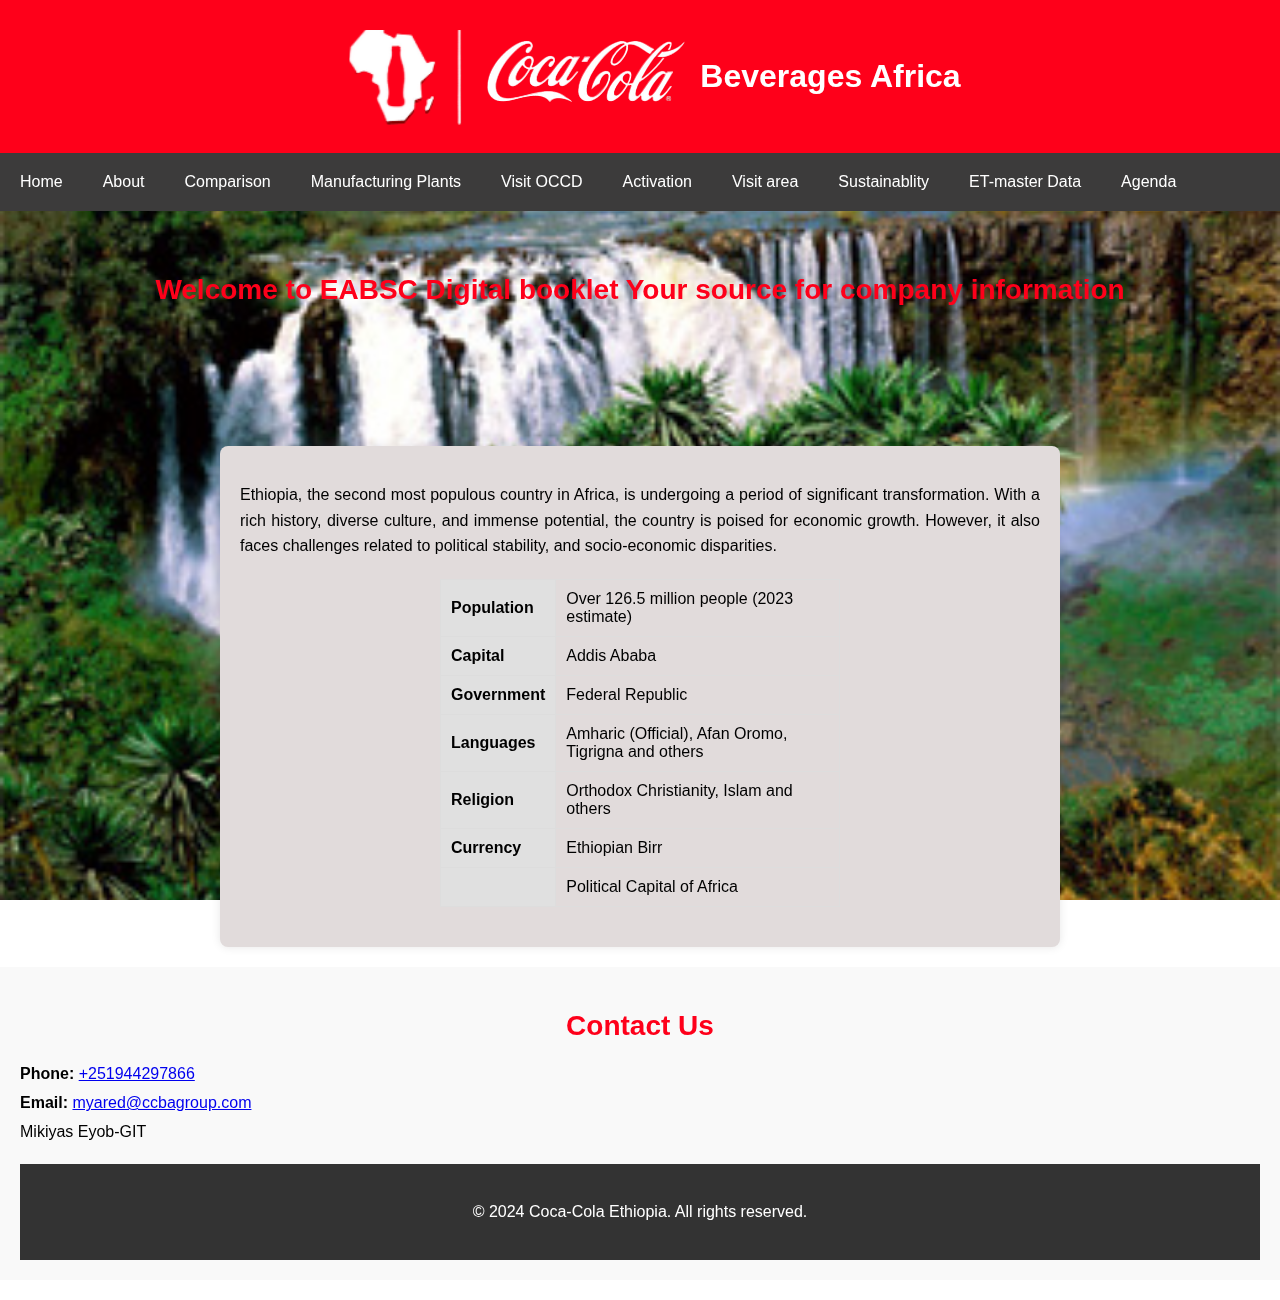
==== commit 3f8e2281: "commit" ====
--- a/index.html
+++ b/index.html
@@ -17,79 +17,100 @@
     <h1>Beverages Africa</h1>
   </header>
 
-<nav>
-      <a href="index.html">Home</a>
-      <a href="about.html">About </a>
-      <a href="comparison.html"> Comparison</a>
-      <a href="manufacturing.html">Manufacturing Plants</a>
-      <a href="visitarea.html">Visit Area</a>
-      <a href="activation.html">Activation</a>
-      <a href="outlet.html">Outlet</a>
-    </nav>
+  <nav>
+    <a href="index.html">Home</a>
+    <a href="about.html">About </a>
+    <a href="comparison.html"> Comparison</a>
+    <a href="manufacturing.html">Manufacturing Plants</a>
+    <a href="visitarea.html">Visit OCCD</a>
+    <a href="activation.html">Activation</a>
+    <a href="outlet.html">Visit area</a>
+    <a href="sustainablity.html">Sustainablity</a>
+    <a href="masterdata.html">ET-master Data</a>
+    <a href="agenda.html">Agenda</a>
+  </nav>
 
   <section id="home">
     <h2>
       Welcome to EABSC Digital booklet Your source for company information
     </h2>
+
+    <section class="slideshow-section">
+      <div class="slideshow-container">
+        <div class="slide fade" style="background-image: url('images/tisabay.jpg')"></div>
+        <div class="slide fade" style="background-image: url('images/lalibela.jpg')"></div>
+        <div class="slide fade" style="background-image: url('images/jimma.jpg')"></div>
+        <div class="slide fade" style="background-image: url('images/sof.jpg')"></div>
+        <div class="slide fade" style="background-image: url('images/afar.jpg')"></div>
+        <div class="slide fade" style="background-image: url('images/bluenile.jpg')"></div>
+        <div class="slide fade" style="background-image: url('images/fasiledes.jpg')"></div>
+        <div class="slide fade" style="background-image: url('images/harer.jpg')"></div>
+
+      </div>
+    </section>
+    <script src="script.js"></script>
   </section>
-  <section class="slideshow-section">
-    <div class="slideshow-container">
-      <div class="slide fade" style="background-image: url('images/lalibela.jpg');"></div>
-      <div class="slide fade" style="background-image: url('images/sofumer.jpg');"></div>
-      <div class="slide fade" style="background-image: url('images/afar.jpg');"></div>
-      <div class="slide fade" style="background-image: url('images/fasiledes.jpg');"></div>
-      <div class="slide fade" style="background-image: url('images/jimma.jpg');"></div>
-      <div class="slide fade" style="background-image: url('images/bluenile.jpg');"></div>
-    </div>
-  </section>
-  <script src="script.js"></script>
 
   <div class="custom-container">
     <p>
-      Ethiopia is one of the world's oldest nations with a
-      rich history dating back to the Aksumite Empire around 100 AD. Known as
-      the cradle of humanity, it has a long tradition of Christianity and a
-      unique script, Ge'ez. The country was never colonized, maintaining its
-      independence except for a brief Italian occupation from 1936 to 1941.
-      Overview of Ethiopia Located in the Horn of Africa, Ethiopia is the
-      second-most populous nation in Africa with over 115 million people. Its
-      capital, Addis Ababa, is the political and economic hub. Ethiopia is
-      known for its diverse cultures, languages, and landscapes, ranging from
-      highlands to lowland deserts. FMCG Sector in Ethiopia The FMCG sector in
-      Ethiopia, which includes products like food, beverages, and personal
-      care items, began to grow significantly in the late 20th century. Key
-      drivers of this growth include urbanization, rising disposable incomes,
-      and changing consumer preferences. Major international brands like
-      Coca-Cola, Unilever, and Nestlé have established a strong presence.<br /></p>
+      Ethiopia, the second most populous country in Africa, is undergoing a period of significant transformation. With a
+      rich history, diverse culture, and immense potential, the country is poised for economic growth. However, it also
+      faces challenges related to political stability, and socio-economic disparities.
+      <br />
+      <table>
+        <tr>
+            <td>Population</td>
+            <td>Over 126.5 million people (2023 estimate)</td>
+        </tr>
+        <tr>
+            <td>Capital</td>
+            <td>Addis Ababa</td>
+        </tr>
+        <tr>
+            <td>Government</td>
+            <td>Federal Republic</td>
+        </tr>
+        <tr>
+            <td>Languages</td>
+            <td>Amharic (Official), Afan Oromo, Tigrigna and others</td>
+        </tr>
+        <tr>
+            <td>Religion</td>
+            <td>Orthodox Christianity, Islam and others</td>
+        </tr>
+        <tr>
+            <td>Currency</td>
+            <td>Ethiopian Birr</td>
+        </tr>
+        <tr>
+            <td></td>
+            <td>Political Capital of Africa</td>
+        </tr>
+    </table>
+    </p>
   </div>
- 
+
   </section>
- 
 
 
-    <section id="contact">
-      <h2>Contact Us</h2>
-      <div class="contact-info">
-        <p><strong>Phone:</strong> <a href="tel:+1234567890">123-456-7890</a></p>
-        <p><strong>Email:</strong> <a href="mailto:info@yourcompany.com">info@yourcompany.com</a></p>
-        <div class="locations">
-          <i class="fas fa-location-dot"></i>
-          <a href="https://www.google.com/maps/place/First+Location" target="_blank">First Location, City, Country</a>
-        </div>
-        <div class="location">
-          <i class="fas fa-location-dot"></i>
-          <a href="https://www.google.com/maps/place/Second+Location" target="_blank">Second Location, City, Country</a>
-        </div>
 
-      </div>
+  <section id="contact">
+    <h2>Contact Us</h2>
+    <div class="contact-info">
+      <p><strong>Phone:</strong> <a href="tel:+251944297866">+251944297866</a></p>
+      <p><strong>Email:</strong> <a href="mailto:myared@ccbagroup.com">myared@ccbagroup.com</a></p>
+      <p>Mikiyas Eyob-GIT</p>
+    
+
+    </div>
 
 
 
 
 
-      <footer>
-        <p>&copy; 2024 Coca-Cola Ethiopia. All rights reserved.</p>
-      </footer>
+    <footer>
+      <p>&copy; 2024 Coca-Cola Ethiopia. All rights reserved.</p>
+    </footer>
 </body>
 
 </html>--- a/style.css
+++ b/style.css
@@ -42,16 +42,25 @@
   margin: 0;
   padding: 0;
 }
-.list-group {
+ul {
   list-style-type:circle;
   padding: 0;
 }
-.list-group-item {
-  padding: 10px;
-  cursor: pointer;
-}
-.list-group-item:hover {
-  background-color: #f0f0f0;
+
+ul li {
+  margin: 5px 0;
+}
+
+ul li a {
+  text-decoration: none;
+  color: #333;
+}
+
+ul li a:hover {
+  text-decoration:#333;
+}
+#workers {
+  list-style-type: decimal;
 }
 .details {
   display: none;
@@ -61,37 +70,47 @@
 section {
   padding: 40px;
 }
-.slideshow-section {
-  height: 400px; /* Set the height of the slideshow section */
-  position: relative;
-  overflow: hidden;
-}
-
 .slideshow-container {
+  position: fixed;
+  top: 0;
+  left: 0;
   width: 100%;
   height: 100%;
-  position: relative;
+  z-index: -1; /* Ensures the slideshow is in the background */
 }
 
 .slide {
   display: none;
   position: absolute;
-  top: 0;
-  left: 0;
-  width: 100%; /* Ensure slide width matches container */
-  height: 100%; /* Ensure slide height matches container */
-  background-size: contain; /* Ensure image fits within slide without cropping */
-  background-position: center; /* Center the background image */
+  width: 100%;
+  height: 100%;
+  background-size: cover;
+  background-position: center;
 }
 
 .fade {
-  animation: fadeEffect 2s ease-in-out infinite;
+  animation: fadeEffect 3s ease-in-out;
 }
 
 @keyframes fadeEffect {
-  from { opacity: 0; }
+  from { opacity: 0.3; }
   to { opacity: 1; }
 }
+.text-overlay {
+  position:relative;
+  bottom: 20px; /* Adjust as needed */
+  left: 50%; /* Center horizontally */
+  transform: translateX(-50%); /* Center horizontally */
+  background-color: rgba(0, 0, 0, 0.5); /* Semi-transparent background */
+  color: white; /* Text color */
+  padding: 20px;
+  border-radius: 5px;
+  font-size: 1em; /* Adjust as needed */
+  width: 90%; /* Set width to 90% */
+  max-width: 800px; /* Set maximum width */
+  text-align: center; /* Center text within the box */
+}
+
 .about-section {
   background-image: url('images/about.jpg'); /* Replace with your background image path */
   background-size: cover;
@@ -105,6 +124,23 @@
   color: #fff;
   text-align: center;
 }
+table {
+  width: 50%;
+  border-collapse: collapse;
+  margin: 20px auto;
+}
+
+td {
+  border: 1px solid #ddd;
+  padding: 10px;
+  text-align: left;
+}
+
+td:first-child {
+  background-color: #e0e0e0;
+  font-weight: bold;
+}
+
 
 .about-section h1 {
   font-size: 36px;
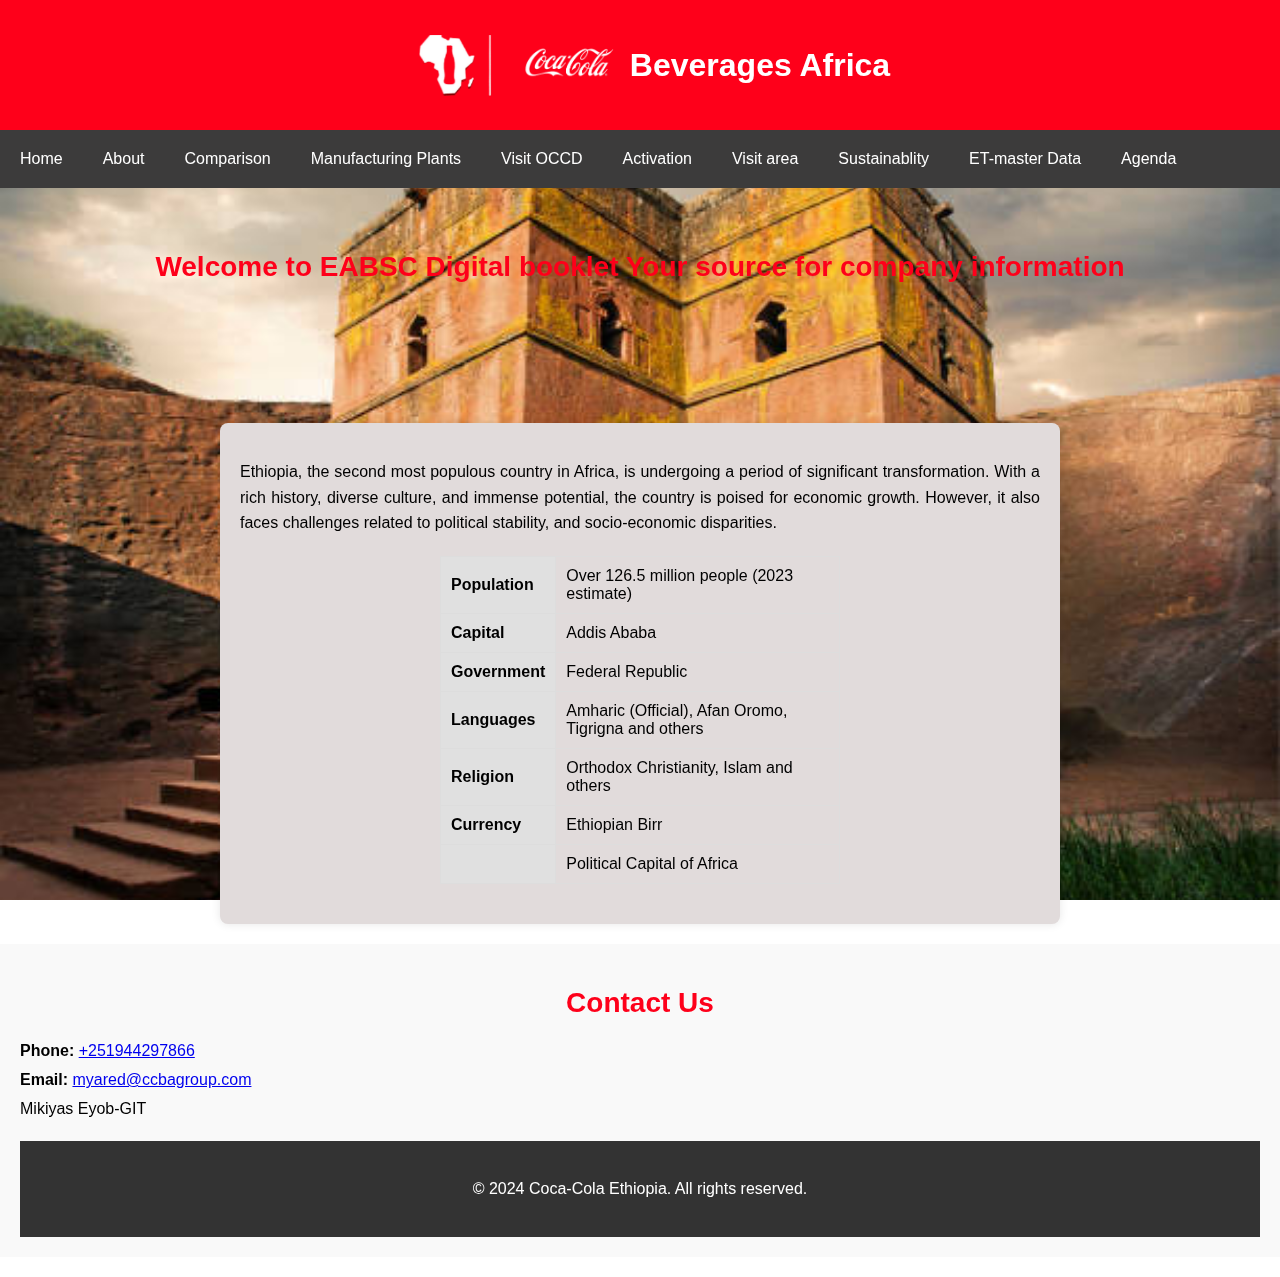
==== commit 6cd670ca: "commit" ====
--- a/index.html
+++ b/index.html
@@ -37,7 +37,7 @@
 
     <section class="slideshow-section">
       <div class="slideshow-container">
-        <div class="slide fade" style="background-image: url('images/tisabay.jpg')"></div>
+     
         <div class="slide fade" style="background-image: url('images/lalibela.jpg')"></div>
         <div class="slide fade" style="background-image: url('images/jimma.jpg')"></div>
         <div class="slide fade" style="background-image: url('images/sof.jpg')"></div>
--- a/style.css
+++ b/style.css
@@ -14,29 +14,59 @@
 /* Header Styles */
 header {
   background-color: #fe001a;
-  display: flex;
-  color: #fff;
-  padding: 0% ;
+  color: #fff;
+  padding: 1rem;
+  display: flex;
   align-items: center;
   justify-content: center;
+  flex-wrap: wrap; /* Allows wrapping on smaller screens */
+  text-align: center;
+}
+
+header img {
+  max-width: 100px; /* Adjust size as needed */
+  height: auto;
+  margin: 0 10px; /* Space between images and heading */
+}
+
+header h1 {
+  margin: 0;
 }
 
 /* Navigation Styles */
 nav {
-  background-color:#3c3b3b;
-  color: #fff;
-  display:flex;
+  background-color: #3c3b3b;
+  color: #fff;
+  display: flex;
   padding: 10px 0;
+  justify-content: flex-start; /* Aligns items to the left */
+  flex-wrap: wrap; /* Allows wrapping on smaller screens */
 }
 
 nav a {
   color: #fff;
   padding: 10px 20px;
   text-decoration: none;
-}
-
+  display: block;
+}
+
+/* Hover Effect */
 nav a:hover {
   background-color: #fe001a;
+}
+
+/* Responsive Design */
+@media (max-width: 768px) {
+  nav {
+    flex-direction: column; /* Stack items vertically on small screens */
+    width: 100%;
+  }
+
+  nav a {
+    padding: 10px;
+    text-align: center;
+    width: 100%;
+  }
 }
 .list {
   margin: 0;
@@ -340,6 +370,7 @@
 
 .city-overview .description {
   flex: 3;
+  list-style:circle;
 }
 
 .chart-container {
